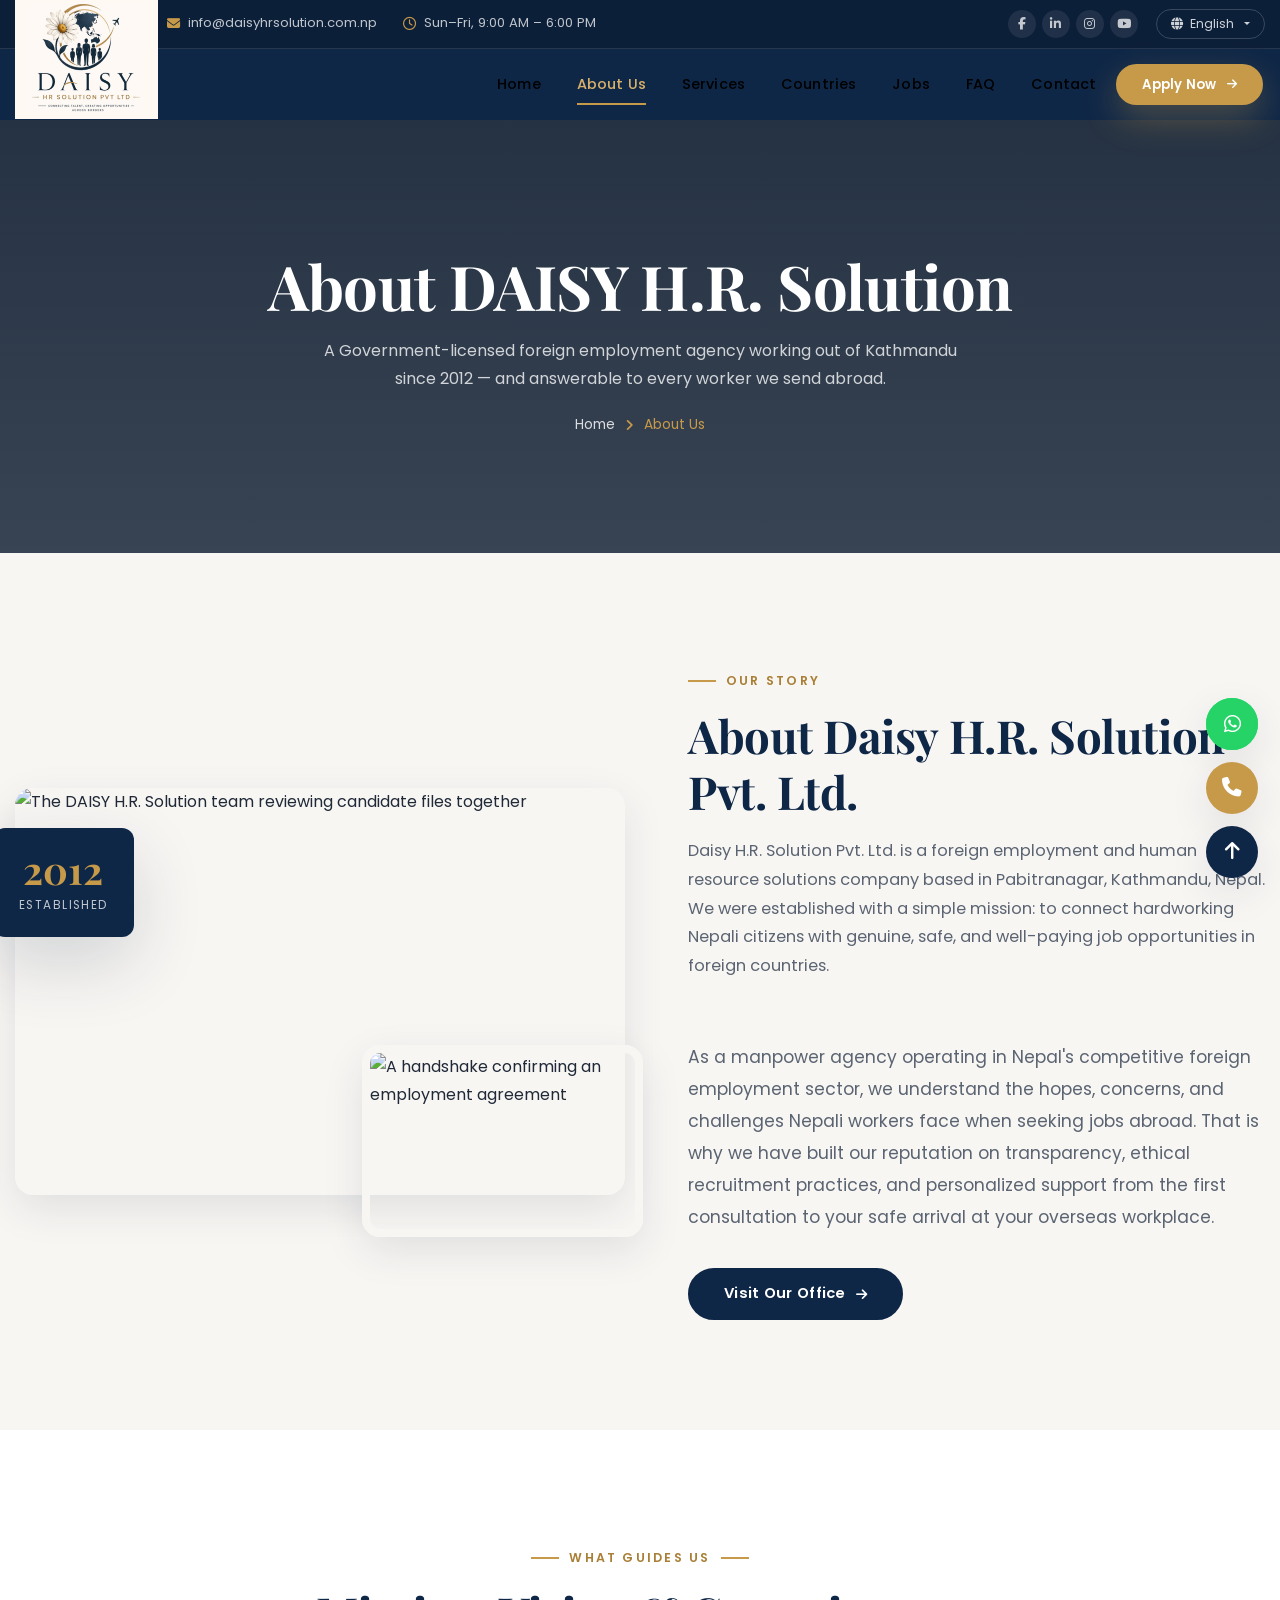
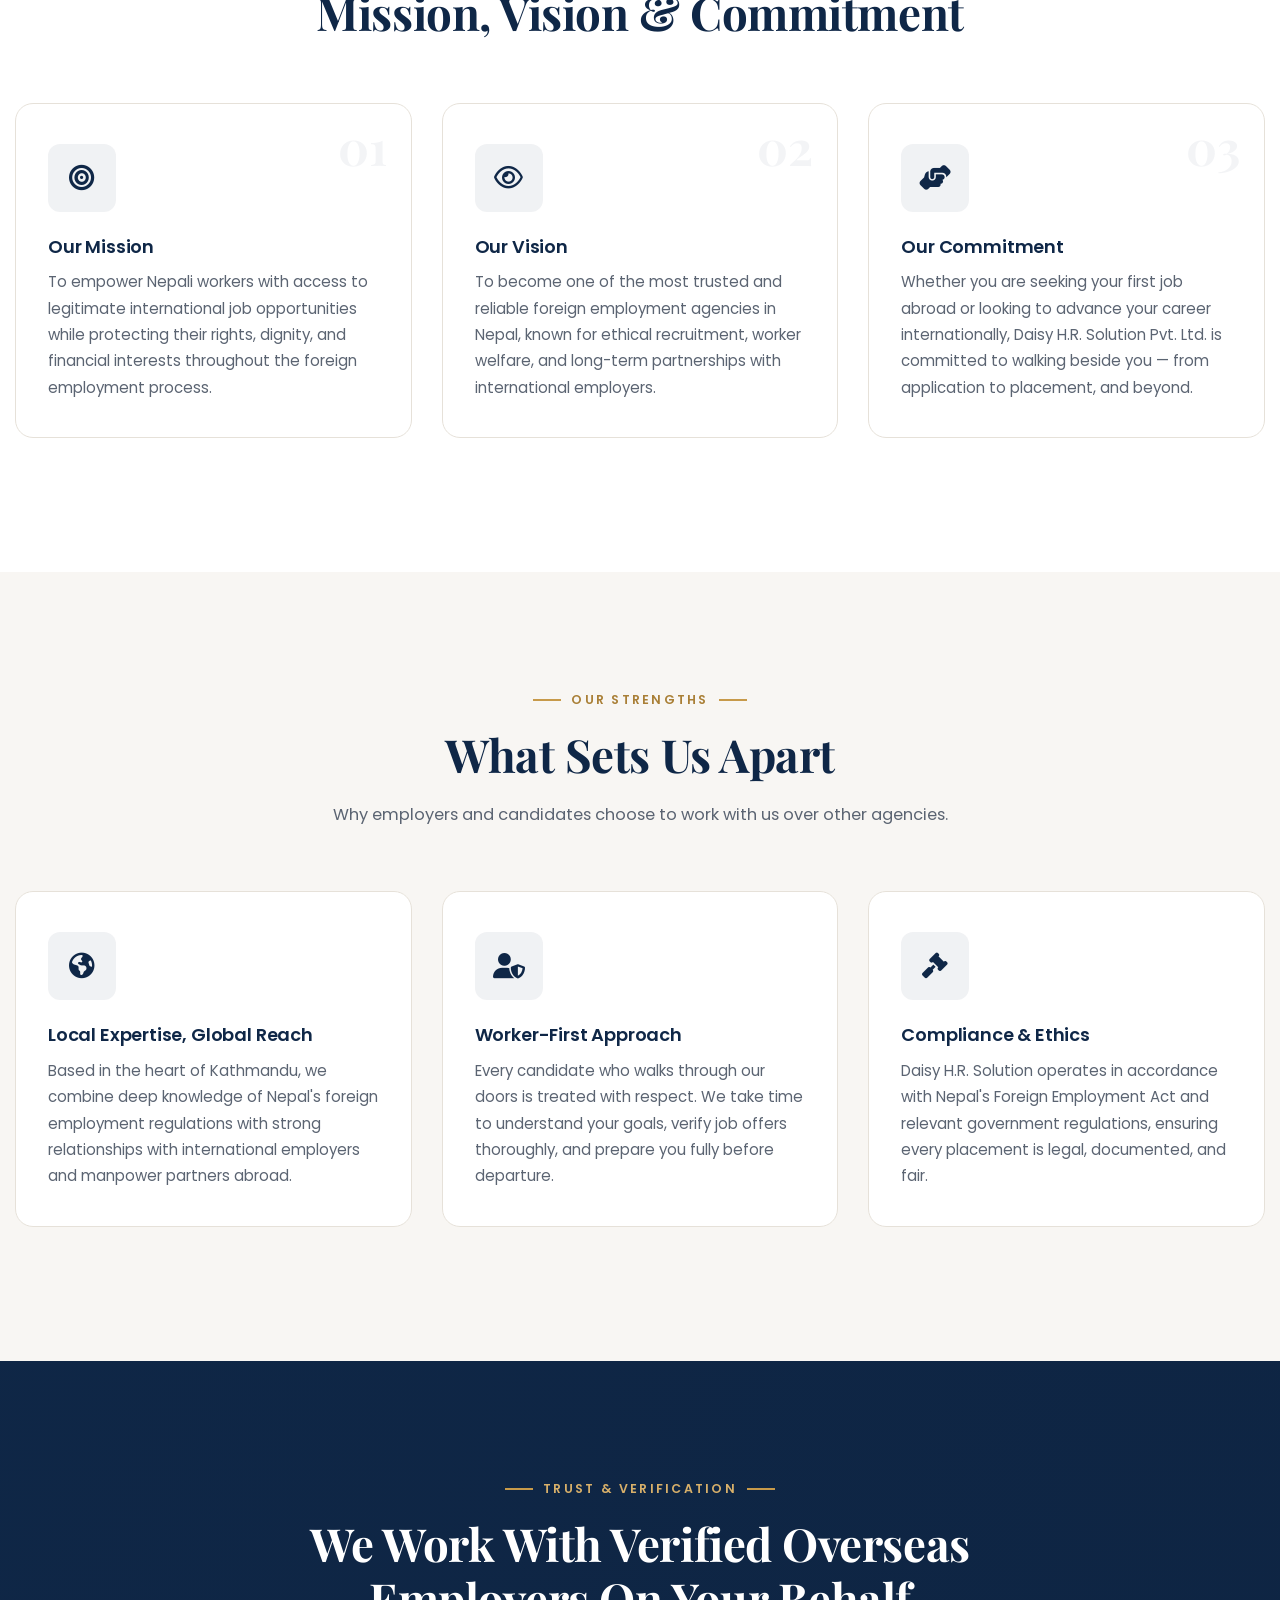
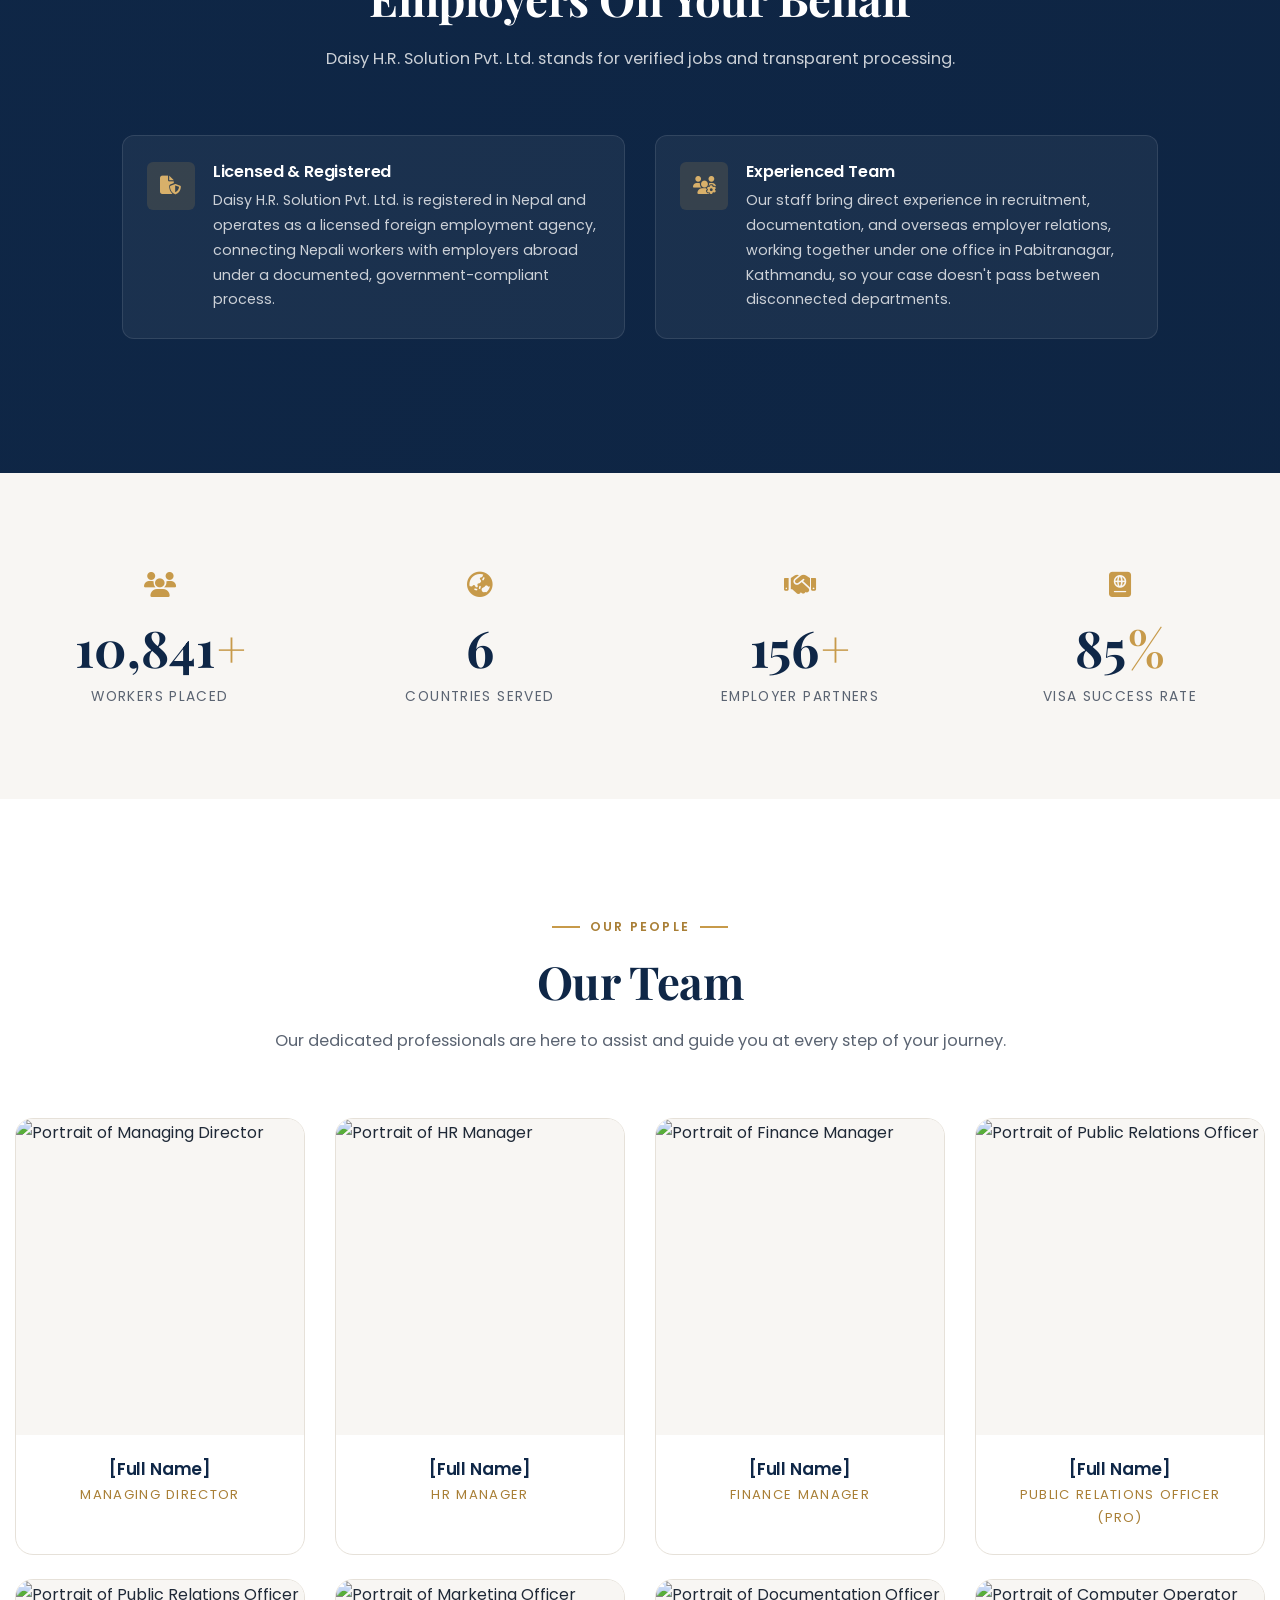
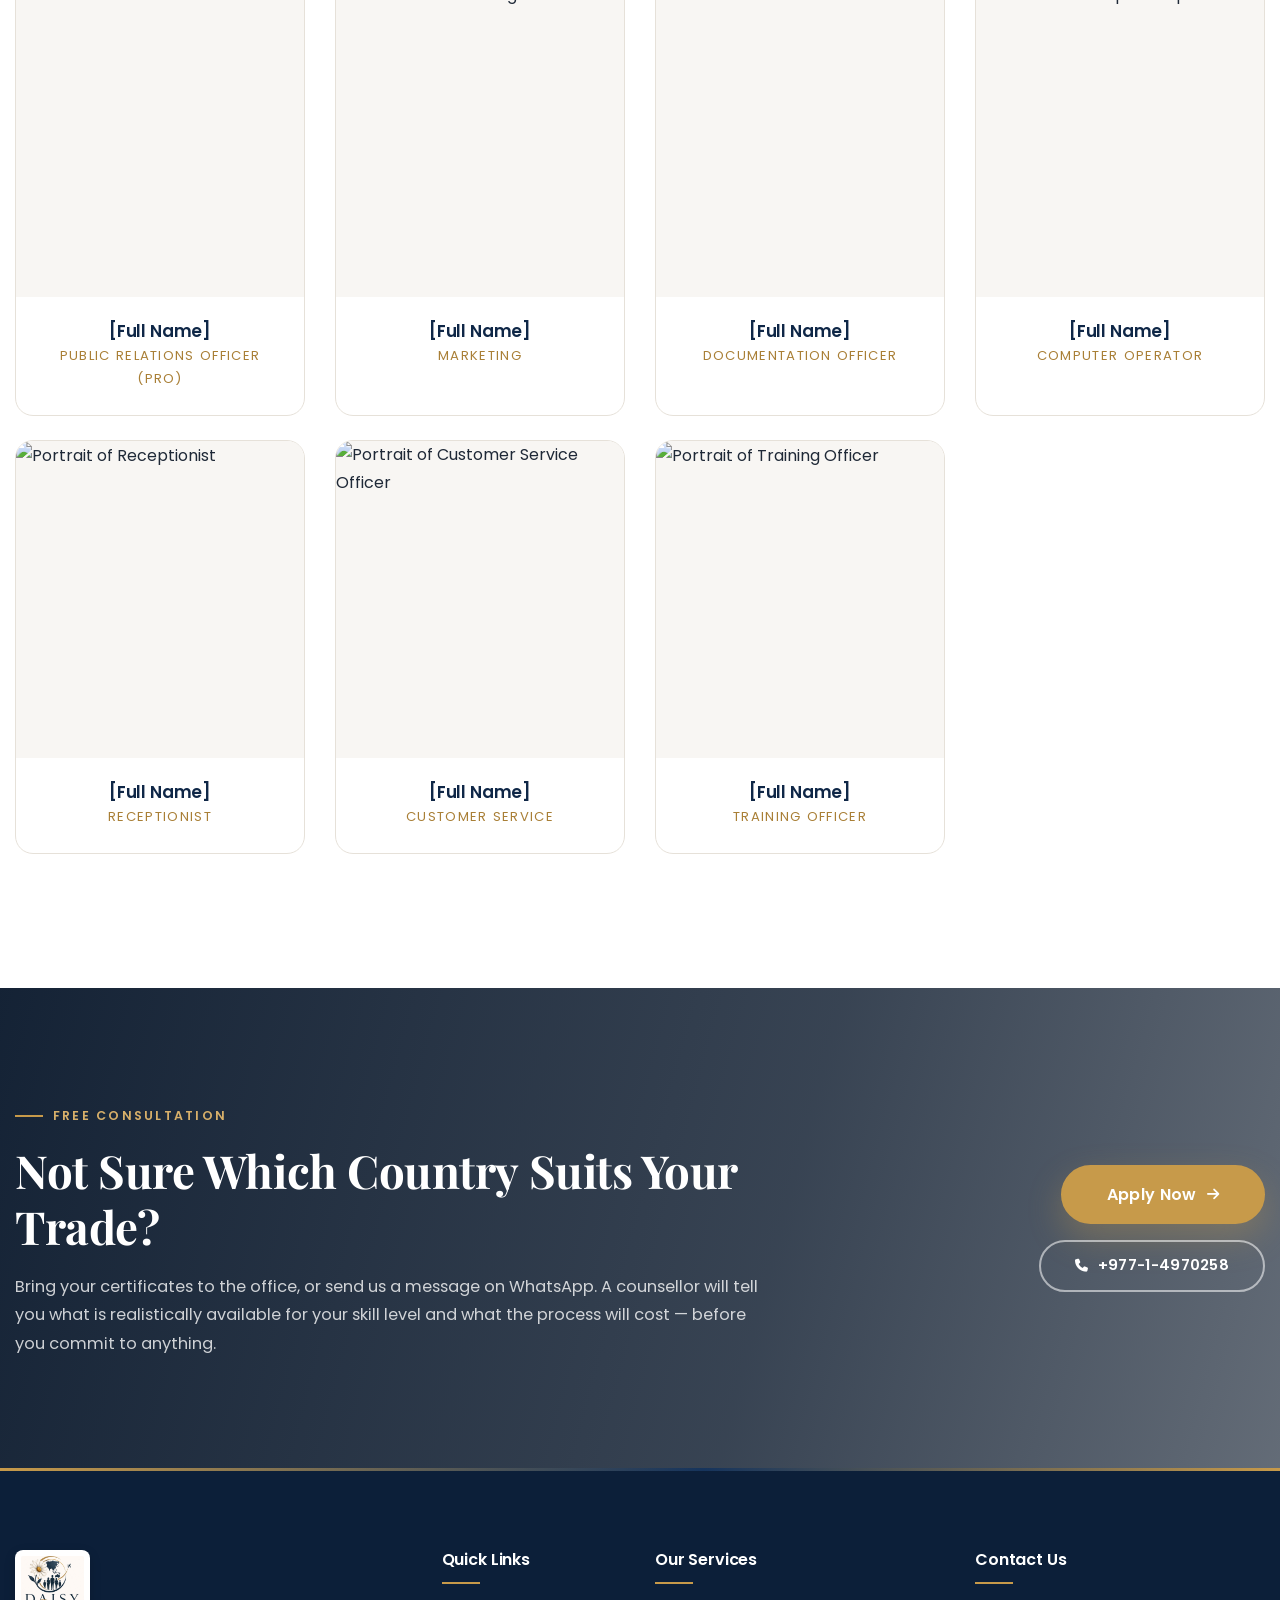
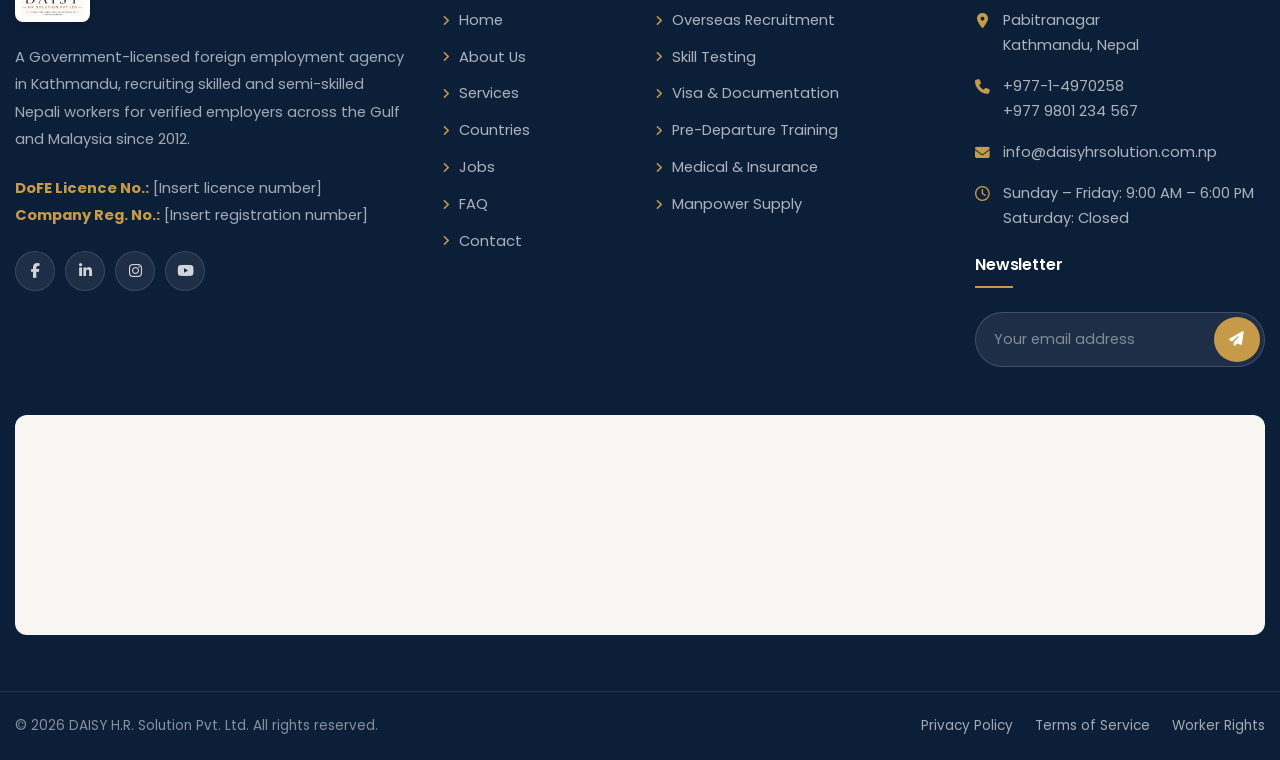
==== about.html @ 9e19aac8 "first commit" ====
<!DOCTYPE html>
<html lang="en">
<head>
    <!-- ==================================================================
         DAISY H.R. SOLUTION PVT. LTD. — About Us
         Laravel target: resources/views/about.blade.php
                         @extends('layouts.app') @section('content') …
         ================================================================== -->

    <meta charset="utf-8">
    <meta http-equiv="X-UA-Compatible" content="IE=edge">
    <meta name="viewport" content="width=device-width, initial-scale=1, shrink-to-fit=no">

    <title>About Us — DAISY H.R. Solution Pvt. Ltd. | Licensed Manpower Agency in Kathmandu</title>
    <meta name="description" content="Licensed since 2012, DAISY H.R. Solution Pvt. Ltd. has placed more than 12,500 Nepali workers with verified employers across the Gulf and Malaysia. Read about our mission, compliance record and team.">
    <meta name="author" content="DAISY H.R. Solution Pvt. Ltd.">
    <meta name="robots" content="index, follow">
    <link rel="canonical" href="https://www.daisyhrsolution.com.np/about.html">

    <!-- Open Graph -->
    <meta property="og:type" content="website">
    <meta property="og:site_name" content="DAISY H.R. Solution Pvt. Ltd.">
    <meta property="og:title" content="About Us — DAISY H.R. Solution Pvt. Ltd. | Licensed Manpower Agency in Kathmandu">
    <meta property="og:description" content="Licensed since 2012, DAISY H.R. Solution Pvt. Ltd. has placed more than 12,500 Nepali workers with verified employers across the Gulf and Malaysia. Read about our mission, compliance record and team.">
    <meta property="og:url" content="https://www.daisyhrsolution.com.np/about.html">
    <meta property="og:image" content="https://images.unsplash.com/photo-1587186846095-f8c531b4683c?auto=format&fit=crop&w=1600&q=80">
    <meta property="og:locale" content="en_US">

    <!-- Twitter -->
    <meta name="twitter:card" content="summary_large_image">
    <meta name="twitter:title" content="About Us — DAISY H.R. Solution Pvt. Ltd. | Licensed Manpower Agency in Kathmandu">
    <meta name="twitter:description" content="Licensed since 2012, DAISY H.R. Solution Pvt. Ltd. has placed more than 12,500 Nepali workers with verified employers across the Gulf and Malaysia. Read about our mission, compliance record and team.">
    <meta name="twitter:image" content="https://images.unsplash.com/photo-1587186846095-f8c531b4683c?auto=format&fit=crop&w=1600&q=80">

    <meta name="theme-color" content="#0F2747">
    <link rel="icon" type="image/svg+xml" href="assets/images/logo.jpeg">

    <!-- Fonts -->
    <link rel="preconnect" href="https://fonts.googleapis.com">
    <link rel="preconnect" href="https://fonts.gstatic.com" crossorigin>
    <link href="https://fonts.googleapis.com/css2?family=Playfair+Display:wght@500;600;700&family=Poppins:wght@300;400;500;600;700&display=swap" rel="stylesheet">

    <!-- Icons -->
    <link rel="stylesheet" href="https://cdnjs.cloudflare.com/ajax/libs/font-awesome/6.5.2/css/all.min.css" integrity="sha512-SnH5WK+bZxgPHs44uWIX+LLJAJ9/2PkPKZ5QiAj6Ta86w+fsb2TkcmfRyVX3pBnMFcV7oQPJkl9QevSCWr3W6A==" crossorigin="anonymous" referrerpolicy="no-referrer">

    <!-- Vendor styles -->
    <link rel="stylesheet" href="assets/css/bootstrap.min.css">
    <link rel="stylesheet" href="assets/css/slick.css">
    <link rel="stylesheet" href="assets/css/slick-theme.css">
    <link rel="stylesheet" href="assets/css/aos.css">

    <!-- Project styles (always last so it can override vendors) -->
    <link rel="stylesheet" href="assets/css/style.css">

    <!-- Breadcrumb structured data -->
    <script type="application/ld+json">
    {
      "@context": "https://schema.org",
      "@type": "BreadcrumbList",
      "itemListElement": [
        { "@type": "ListItem", "position": 1, "name": "Home", "item": "https://www.daisyhrsolution.com.np/" },
        { "@type": "ListItem", "position": 2, "name": "About Us", "item": "https://www.daisyhrsolution.com.np/about.html" }
      ]
    }
    </script>
</head>

<body>

<a class="skip-link" href="#main-content">Skip to main content</a>

<!-- ======================================================================
     PRELOADER
     ====================================================================== -->
<div class="preloader js-preloader" role="status" aria-label="Loading">
    <div class="preloader__spinner"></div>
</div>


<div class="site-top site-top--solid">

<!-- ======================================================================
     TOP BAR
     Laravel: @include('partials.topbar')
     ====================================================================== -->
<div class="topbar d-none d-md-block">
    <div class="container">
        <div class="row align-items-center">
            <div class="col-lg-8 col-md-7">
                <ul class="topbar__list">
                    <li class="topbar__item">
                        <i class="fa-solid fa-phone" aria-hidden="true"></i>
                        <a href="tel:+97714970258">+977-1-4970258</a>
                    </li>
                    <li class="topbar__item">
                        <i class="fa-solid fa-envelope" aria-hidden="true"></i>
                        <a href="mailto:info@daisyhrsolution.com.np">info@daisyhrsolution.com.np</a>
                    </li>
                    <li class="topbar__item d-none d-lg-inline-flex">
                        <i class="fa-regular fa-clock" aria-hidden="true"></i>
                        <span>Sun&ndash;Fri, 9:00 AM &ndash; 6:00 PM</span>
                    </li>
                </ul>
            </div>
            <div class="col-lg-4 col-md-5">
                <ul class="topbar__list topbar__list--right">
                    <li class="topbar__social">
                        <a href="https://www.facebook.com/daisyhrsolution" target="_blank" rel="noopener" aria-label="DAISY H.R. Solution on Facebook"><i class="fa-brands fa-facebook-f" aria-hidden="true"></i></a>
                        <a href="https://www.linkedin.com/company/daisyhrsolution" target="_blank" rel="noopener" aria-label="DAISY H.R. Solution on LinkedIn"><i class="fa-brands fa-linkedin-in" aria-hidden="true"></i></a>
                        <a href="https://www.instagram.com/daisyhrsolution" target="_blank" rel="noopener" aria-label="DAISY H.R. Solution on Instagram"><i class="fa-brands fa-instagram" aria-hidden="true"></i></a>
                        <a href="https://www.youtube.com/@daisyhrsolution" target="_blank" rel="noopener" aria-label="DAISY H.R. Solution on YouTube"><i class="fa-brands fa-youtube" aria-hidden="true"></i></a>
                    </li>
                    <li class="topbar__lang dropdown">
                        <button class="dropdown-toggle" type="button" id="languageMenu" data-toggle="dropdown" aria-haspopup="true" aria-expanded="false">
                            <i class="fa-solid fa-globe" aria-hidden="true"></i> English
                        </button>
                        <div class="dropdown-menu dropdown-menu-right" aria-labelledby="languageMenu">
                            <a class="dropdown-item is-active" href="#">English</a>
                            <a class="dropdown-item" href="#">&#2344;&#2375;&#2346;&#2366;&#2354;&#2368; (Nepali)</a>
                            <a class="dropdown-item" href="#">&#1575;&#1604;&#1593;&#1585;&#1576;&#1610;&#1577; (Arabic)</a>
                        </div>
                    </li>
                </ul>
            </div>
        </div>
    </div>
</div>

<!-- ======================================================================
     HEADER / NAVIGATION
     Laravel: @include('partials.header') → @include('partials.navbar')
     ====================================================================== -->
<header class="site-header site-header--solid js-header">
    <div class="container">
        <nav class="navbar navbar-expand-lg navbar-daisy js-navbar p-0" aria-label="Main navigation">

            <a class="navbar-brand" href="index.html">
                <img src="assets/images/logo.jpeg" alt="DAISY H.R. Solution Pvt. Ltd." class="brand-logo--light" width="71" height="68">
                <img src="assets/images/logo.jpeg" alt="DAISY H.R. Solution Pvt. Ltd." class="brand-logo--dark" width="71" height="68">
            </a>

            <button class="navbar-toggler" type="button" data-toggle="collapse" data-target="#mainNav"
                    aria-controls="mainNav" aria-expanded="false" aria-label="Toggle navigation">
                <i class="fa-solid fa-bars" aria-hidden="true"></i>
            </button>

            <div class="collapse navbar-collapse justify-content-end" id="mainNav">
                <ul class="navbar-nav align-items-lg-center">
                    <li class="nav-item"><a class="nav-link" href="index.html">Home</a></li>
                    <li class="nav-item active"><a class="nav-link" href="about.html">About Us</a></li>

                    <li class="nav-item dropdown">
                        <a class="nav-link dropdown-toggle" href="services.html" id="servicesDropdown" role="button"
                           data-toggle="dropdown" aria-haspopup="true" aria-expanded="false">Services</a>
                        <div class="dropdown-menu" aria-labelledby="servicesDropdown">
                            <a class="dropdown-item" href="services.html#recruitment">Overseas Recruitment</a>
                            <a class="dropdown-item" href="services.html#skill-testing">Skill Testing &amp; Trade Verification</a>
                            <a class="dropdown-item" href="services.html#documentation">Documentation &amp; Visa Processing</a>
                            <a class="dropdown-item" href="services.html#orientation">Pre-Departure Orientation</a>
                            <a class="dropdown-item" href="services.html#medical">Medical &amp; Insurance</a>
                            <a class="dropdown-item" href="services.html#employers">Manpower Supply for Employers</a>
                        </div>
                    </li>

                    <li class="nav-item dropdown">
                        <a class="nav-link dropdown-toggle" href="countries.html" id="countriesDropdown" role="button"
                           data-toggle="dropdown" aria-haspopup="true" aria-expanded="false">Countries</a>
                        <div class="dropdown-menu" aria-labelledby="countriesDropdown">
                            <a class="dropdown-item" href="countries.html#qatar">Qatar</a>
                            <a class="dropdown-item" href="countries.html#saudi-arabia">Saudi Arabia</a>
                            <a class="dropdown-item" href="countries.html#uae">United Arab Emirates</a>
                            <a class="dropdown-item" href="countries.html#kuwait">Kuwait</a>
                            <a class="dropdown-item" href="countries.html#malaysia">Malaysia</a>
                            <a class="dropdown-item" href="countries.html#oman">Oman</a>
                            <a class="dropdown-item" href="countries.html#bahrain">Bahrain</a>
                        </div>
                    </li>

                    <li class="nav-item"><a class="nav-link" href="jobs.html">Jobs</a></li>
                    <li class="nav-item"><a class="nav-link" href="faq.html">FAQ</a></li>
                    <li class="nav-item"><a class="nav-link" href="contact.html">Contact</a></li>

                    <li class="nav-item navbar-cta">
                        <a href="contact.html#apply" class="btn-daisy btn-gold btn-sm-daisy">
                            Apply Now <i class="fa-solid fa-arrow-right" aria-hidden="true"></i>
                        </a>
                    </li>
                </ul>
            </div>
        </nav>
    </div>
</header>
</div><!-- /.site-top -->

<main id="main-content">

<!-- ======================================================================
     PAGE HERO
     Laravel: @include('partials.page-hero', ['title' => …, 'image' => …])
     ====================================================================== -->
<section class="page-hero bg-cover" style="background-image:url('https://images.unsplash.com/photo-1587186846095-f8c531b4683c?auto=format&fit=crop&w=1600&q=80');" aria-label="Page heading">
    <div class="container page-hero__inner">
        <h1 class="page-hero__title" data-aos="fade-up">About DAISY H.R. Solution</h1>
        <p class="page-hero__text" data-aos="fade-up" data-aos-delay="100">A Government-licensed foreign employment agency working out of Kathmandu since 2012 — and answerable to every worker we send abroad.</p>
        <nav aria-label="Breadcrumb">
            <ol class="breadcrumb-daisy" data-aos="fade-up" data-aos-delay="200">
                <li><a href="index.html">Home</a></li>
                <li class="is-current" aria-current="page">About Us</li>
            </ol>
        </nav>
    </div>
</section>


<!-- ======================================================================
     OUR STORY
     ====================================================================== -->
<section class="section bg-cream">
    <div class="container">
        <div class="row align-items-center">
            <div class="col-lg-6 mb-5 mb-lg-0" data-aos="fade-right">
                <div class="about-media">
                    <div class="about-media__main">
                        <img src="https://images.unsplash.com/photo-1522071820081-009f0129c71c?auto=format&fit=crop&w=900&q=80"
                             alt="The DAISY H.R. Solution team reviewing candidate files together" loading="lazy" width="900" height="600">
                    </div>
                    <div class="about-media__sub">
                        <img src="https://images.unsplash.com/photo-1521791136064-7986c2920216?auto=format&fit=crop&w=600&q=80"
                             alt="A handshake confirming an employment agreement" loading="lazy" width="600" height="400">
                    </div>
                    <div class="about-badge">
                        <span class="about-badge__num">2012</span>
                        <span class="about-badge__label">Established</span>
                    </div>
                </div>
            </div>

            <div class="col-lg-6 pl-lg-5" data-aos="fade-left">
                <div class="section-head">
                    <span class="section-eyebrow">Our Story</span>
                    <h2 class="section-title">About Daisy H.R. Solution Pvt. Ltd.</h2>
                    <p class="section-text">
                        Daisy H.R. Solution Pvt. Ltd. is a foreign employment and human resource solutions company based in Pabitranagar, Kathmandu, Nepal. We were established with a simple mission: to connect hardworking Nepali citizens with genuine, safe, and well-paying job opportunities in foreign countries.
                    </p>
                </div>
                <p class="lead-text">
                    As a manpower agency operating in Nepal's competitive foreign employment sector, we understand the hopes, concerns, and challenges Nepali workers face when seeking jobs abroad. That is why we have built our reputation on transparency, ethical recruitment practices, and personalized support from the first consultation to your safe arrival at your overseas workplace.
                </p>
                <a href="contact.html" class="btn-daisy btn-navy mt-3">
                    Visit Our Office <i class="fa-solid fa-arrow-right" aria-hidden="true"></i>
                </a>
            </div>
        </div>
    </div>
</section>


<!-- ======================================================================
     MISSION / VISION / COMMITMENT
     ====================================================================== -->
<section class="section bg-white">
    <div class="container">
        <div class="section-head is-centered" data-aos="fade-up">
            <span class="section-eyebrow">What Guides Us</span>
            <h2 class="section-title">Mission, Vision &amp; Commitment</h2>
        </div>
        <div class="row">
            <div class="col-lg-4 col-md-6 mb-4" data-aos="fade-up" data-aos-delay="0">
                <article class="feature-card h-100">
                    <span class="feature-card__num">01</span>
                    <div class="feature-card__icon"><i class="fa-solid fa-bullseye" aria-hidden="true"></i></div>
                    <h3 class="feature-card__title">Our Mission</h3>
                    <p class="feature-card__text">
                        To empower Nepali workers with access to legitimate international job opportunities while protecting their rights, dignity, and financial interests throughout the foreign employment process.
                    </p>
                </article>
            </div>
            <div class="col-lg-4 col-md-6 mb-4" data-aos="fade-up" data-aos-delay="100">
                <article class="feature-card h-100">
                    <span class="feature-card__num">02</span>
                    <div class="feature-card__icon"><i class="fa-regular fa-eye" aria-hidden="true"></i></div>
                    <h3 class="feature-card__title">Our Vision</h3>
                    <p class="feature-card__text">
                        To become one of the most trusted and reliable foreign employment agencies in Nepal, known for ethical recruitment, worker welfare, and long-term partnerships with international employers.
                    </p>
                </article>
            </div>
            <div class="col-lg-4 col-md-6 mb-4" data-aos="fade-up" data-aos-delay="200">
                <article class="feature-card h-100">
                    <span class="feature-card__num">03</span>
                    <div class="feature-card__icon"><i class="fa-solid fa-handshake-angle" aria-hidden="true"></i></div>
                    <h3 class="feature-card__title">Our Commitment</h3>
                    <p class="feature-card__text">
                        Whether you are seeking your first job abroad or looking to advance your career internationally, Daisy H.R. Solution Pvt. Ltd. is committed to walking beside you — from application to placement, and beyond.
                    </p>
                </article>
            </div>
        </div>
    </div>
</section>

<!-- ======================================================================
     WHAT SETS US APART
     ====================================================================== -->
<section class="section bg-cream" id="sets-apart">
    <div class="container">
        <div class="section-head is-centered" data-aos="fade-up">
            <span class="section-eyebrow">Our Strengths</span>
            <h2 class="section-title">What Sets Us Apart</h2>
            <p class="section-text">Why employers and candidates choose to work with us over other agencies.</p>
        </div>
        <div class="row">
            <div class="col-lg-4 col-md-6 mb-4" data-aos="fade-up" data-aos-delay="0">
                <article class="feature-card h-100">
                    <div class="feature-card__icon"><i class="fa-solid fa-earth-americas" aria-hidden="true"></i></div>
                    <h3 class="feature-card__title">Local Expertise, Global Reach</h3>
                    <p class="feature-card__text">
                        Based in the heart of Kathmandu, we combine deep knowledge of Nepal's foreign employment regulations with strong relationships with international employers and manpower partners abroad.
                    </p>
                </article>
            </div>
            <div class="col-lg-4 col-md-6 mb-4" data-aos="fade-up" data-aos-delay="100">
                <article class="feature-card h-100">
                    <div class="feature-card__icon"><i class="fa-solid fa-user-shield" aria-hidden="true"></i></div>
                    <h3 class="feature-card__title">Worker-First Approach</h3>
                    <p class="feature-card__text">
                        Every candidate who walks through our doors is treated with respect. We take time to understand your goals, verify job offers thoroughly, and prepare you fully before departure.
                    </p>
                </article>
            </div>
            <div class="col-lg-4 col-md-6 mb-4" data-aos="fade-up" data-aos-delay="200">
                <article class="feature-card h-100">
                    <div class="feature-card__icon"><i class="fa-solid fa-gavel" aria-hidden="true"></i></div>
                    <h3 class="feature-card__title">Compliance &amp; Ethics</h3>
                    <p class="feature-card__text">
                        Daisy H.R. Solution operates in accordance with Nepal's Foreign Employment Act and relevant government regulations, ensuring every placement is legal, documented, and fair.
                    </p>
                </article>
            </div>
        </div>
    </div>
</section>


<!-- ======================================================================
     TRUST BLOCKS / COMPLIANCE
     ====================================================================== -->
<section class="section bg-navy-deep overlay-navy bg-cover bg-parallax" id="compliance"
         style="background-image:url('https://images.unsplash.com/photo-1454165804606-c3d57bc86b40?auto=format&fit=crop&w=1600&q=80');">
    <div class="container">
        <div class="section-head section-head--light is-centered" data-aos="fade-up">
            <span class="section-eyebrow">Trust &amp; Verification</span>
            <h2 class="section-title">We Work With Verified Overseas Employers On Your Behalf</h2>
            <p class="section-text">
                Daisy H.R. Solution Pvt. Ltd. stands for verified jobs and transparent processing.
            </p>
        </div>
        <div class="row justify-content-center">
            <div class="col-lg-5 col-md-6 mb-4" data-aos="fade-up" data-aos-delay="0">
                <div class="trust-item h-100">
                    <div class="trust-item__icon"><i class="fa-solid fa-file-shield" aria-hidden="true"></i></div>
                    <div>
                        <h3 class="trust-item__title">Licensed &amp; Registered</h3>
                        <p class="trust-item__text">Daisy H.R. Solution Pvt. Ltd. is registered in Nepal and operates as a licensed foreign employment agency, connecting Nepali workers with employers abroad under a documented, government-compliant process.</p>
                    </div>
                </div>
            </div>
            <div class="col-lg-5 col-md-6 mb-4" data-aos="fade-up" data-aos-delay="100">
                <div class="trust-item h-100">
                    <div class="trust-item__icon"><i class="fa-solid fa-users-gear" aria-hidden="true"></i></div>
                    <div>
                        <h3 class="trust-item__title">Experienced Team</h3>
                        <p class="trust-item__text">Our staff bring direct experience in recruitment, documentation, and overseas employer relations, working together under one office in Pabitranagar, Kathmandu, so your case doesn't pass between disconnected departments.</p>
                    </div>
                </div>
            </div>
        </div>
    </div>
</section>


<!-- ======================================================================
     COUNTERS
     ====================================================================== -->
<section class="section-sm bg-cream">
    <div class="container">
        <div class="row">
            <div class="col-lg-3 col-6" data-aos="fade-up" data-aos-delay="0">
                <div class="counter-box counter-box--dark">
                    <div class="counter-box__icon"><i class="fa-solid fa-users" aria-hidden="true"></i></div>
                    <div class="counter-box__num"><span class="js-counter" data-target="12500">0</span><span class="suffix">+</span></div>
                    <p class="counter-box__label">Workers Placed</p>
                </div>
            </div>
            <div class="col-lg-3 col-6" data-aos="fade-up" data-aos-delay="100">
                <div class="counter-box counter-box--dark">
                    <div class="counter-box__icon"><i class="fa-solid fa-earth-asia" aria-hidden="true"></i></div>
                    <div class="counter-box__num"><span class="js-counter" data-target="7">0</span></div>
                    <p class="counter-box__label">Countries Served</p>
                </div>
            </div>
            <div class="col-lg-3 col-6" data-aos="fade-up" data-aos-delay="200">
                <div class="counter-box counter-box--dark">
                    <div class="counter-box__icon"><i class="fa-solid fa-handshake" aria-hidden="true"></i></div>
                    <div class="counter-box__num"><span class="js-counter" data-target="180">0</span><span class="suffix">+</span></div>
                    <p class="counter-box__label">Employer Partners</p>
                </div>
            </div>
            <div class="col-lg-3 col-6" data-aos="fade-up" data-aos-delay="300">
                <div class="counter-box counter-box--dark">
                    <div class="counter-box__icon"><i class="fa-solid fa-passport" aria-hidden="true"></i></div>
                    <div class="counter-box__num"><span class="js-counter" data-target="98">0</span><span class="suffix">%</span></div>
                    <p class="counter-box__label">Visa Success Rate</p>
                </div>
            </div>
        </div>
    </div>
</section>


<!-- ======================================================================
     TEAM
     ====================================================================== -->
<section class="section bg-white" id="team">
    <div class="container">
        <div class="section-head is-centered" data-aos="fade-up">
            <span class="section-eyebrow">Our People</span>
            <h2 class="section-title">Our Team</h2>
            <p class="section-text">
                Our dedicated professionals are here to assist and guide you at every step of your journey.
            </p>
        </div>
        <div class="row">
            <!-- component: team-card -->
            <div class="col-lg-3 col-md-6 mb-4" data-aos="fade-up" data-aos-delay="0">
                <article class="team-card">
                    <div class="team-card__media">
                        <img src="https://images.unsplash.com/photo-1560250097-0b93528c311a?auto=format&fit=crop&w=500&q=80" alt="Portrait of Managing Director" loading="lazy" width="500" height="560">
                    </div>
                    <div class="team-card__body">
                        <h3 class="team-card__name">[Full Name]</h3>
                        <p class="team-card__role">Managing Director</p>
                    </div>
                </article>
            </div>
            <div class="col-lg-3 col-md-6 mb-4" data-aos="fade-up" data-aos-delay="50">
                <article class="team-card">
                    <div class="team-card__media">
                        <img src="https://images.unsplash.com/photo-1573496359142-b8d87734a5a2?auto=format&fit=crop&w=500&q=80" alt="Portrait of HR Manager" loading="lazy" width="500" height="560">
                    </div>
                    <div class="team-card__body">
                        <h3 class="team-card__name">[Full Name]</h3>
                        <p class="team-card__role">HR Manager</p>
                    </div>
                </article>
            </div>
            <div class="col-lg-3 col-md-6 mb-4" data-aos="fade-up" data-aos-delay="100">
                <article class="team-card">
                    <div class="team-card__media">
                        <img src="https://images.unsplash.com/photo-1519085360753-af0119f7cbe7?auto=format&fit=crop&w=500&q=80" alt="Portrait of Finance Manager" loading="lazy" width="500" height="560">
                    </div>
                    <div class="team-card__body">
                        <h3 class="team-card__name">[Full Name]</h3>
                        <p class="team-card__role">Finance Manager</p>
                    </div>
                </article>
            </div>
            <div class="col-lg-3 col-md-6 mb-4" data-aos="fade-up" data-aos-delay="150">
                <article class="team-card">
                    <div class="team-card__media">
                        <img src="https://images.unsplash.com/photo-1580489944761-15a19d654956?auto=format&fit=crop&w=500&q=80" alt="Portrait of Public Relations Officer" loading="lazy" width="500" height="560">
                    </div>
                    <div class="team-card__body">
                        <h3 class="team-card__name">[Full Name]</h3>
                        <p class="team-card__role">Public Relations Officer (PRO)</p>
                    </div>
                </article>
            </div>
            <div class="col-lg-3 col-md-6 mb-4" data-aos="fade-up" data-aos-delay="200">
                <article class="team-card">
                    <div class="team-card__media">
                        <img src="https://images.unsplash.com/photo-1507003211169-0a1dd7228f2d?auto=format&fit=crop&w=500&q=80" alt="Portrait of Public Relations Officer" loading="lazy" width="500" height="560">
                    </div>
                    <div class="team-card__body">
                        <h3 class="team-card__name">[Full Name]</h3>
                        <p class="team-card__role">Public Relations Officer (PRO)</p>
                    </div>
                </article>
            </div>
            <div class="col-lg-3 col-md-6 mb-4" data-aos="fade-up" data-aos-delay="250">
                <article class="team-card">
                    <div class="team-card__media">
                        <img src="https://images.unsplash.com/photo-1500648767791-00dcc994a43e?auto=format&fit=crop&w=500&q=80" alt="Portrait of Marketing Officer" loading="lazy" width="500" height="560">
                    </div>
                    <div class="team-card__body">
                        <h3 class="team-card__name">[Full Name]</h3>
                        <p class="team-card__role">Marketing</p>
                    </div>
                </article>
            </div>
            <div class="col-lg-3 col-md-6 mb-4" data-aos="fade-up" data-aos-delay="300">
                <article class="team-card">
                    <div class="team-card__media">
                        <img src="https://images.unsplash.com/photo-1534528741775-53994a69daeb?auto=format&fit=crop&w=500&q=80" alt="Portrait of Documentation Officer" loading="lazy" width="500" height="560">
                    </div>
                    <div class="team-card__body">
                        <h3 class="team-card__name">[Full Name]</h3>
                        <p class="team-card__role">Documentation Officer</p>
                    </div>
                </article>
            </div>
            <div class="col-lg-3 col-md-6 mb-4" data-aos="fade-up" data-aos-delay="350">
                <article class="team-card">
                    <div class="team-card__media">
                        <img src="https://images.unsplash.com/photo-1539571696357-5a69c17a67c6?auto=format&fit=crop&w=500&q=80" alt="Portrait of Computer Operator" loading="lazy" width="500" height="560">
                    </div>
                    <div class="team-card__body">
                        <h3 class="team-card__name">[Full Name]</h3>
                        <p class="team-card__role">Computer Operator</p>
                    </div>
                </article>
            </div>
            <div class="col-lg-3 col-md-6 mb-4" data-aos="fade-up" data-aos-delay="400">
                <article class="team-card">
                    <div class="team-card__media">
                        <img src="https://images.unsplash.com/photo-1544005313-94ddf0286df2?auto=format&fit=crop&w=500&q=80" alt="Portrait of Receptionist" loading="lazy" width="500" height="560">
                    </div>
                    <div class="team-card__body">
                        <h3 class="team-card__name">[Full Name]</h3>
                        <p class="team-card__role">Receptionist</p>
                    </div>
                </article>
            </div>
            <div class="col-lg-3 col-md-6 mb-4" data-aos="fade-up" data-aos-delay="450">
                <article class="team-card">
                    <div class="team-card__media">
                        <img src="https://images.unsplash.com/photo-1551836022-d5d88e9218df?auto=format&fit=crop&w=500&q=80" alt="Portrait of Customer Service Officer" loading="lazy" width="500" height="560">
                    </div>
                    <div class="team-card__body">
                        <h3 class="team-card__name">[Full Name]</h3>
                        <p class="team-card__role">Customer Service</p>
                    </div>
                </article>
            </div>
            <div class="col-lg-3 col-md-6 mb-4" data-aos="fade-up" data-aos-delay="500">
                <article class="team-card">
                    <div class="team-card__media">
                        <img src="https://images.unsplash.com/photo-1494790108377-be9c29b29330?auto=format&fit=crop&w=500&q=80" alt="Portrait of Training Officer" loading="lazy" width="500" height="560">
                    </div>
                    <div class="team-card__body">
                        <h3 class="team-card__name">[Full Name]</h3>
                        <p class="team-card__role">Training Officer</p>
                    </div>
                </article>
            </div>
        </div>
    </div>
</section>


<!-- ======================================================================
     CLOSING CTA
     Laravel: @include('partials.cta-band')
     ====================================================================== -->
<section class="cta-band bg-parallax" id="consultation"
         style="background-image:url('https://images.unsplash.com/photo-1556388158-158ea5ccacbd?auto=format&fit=crop&w=1600&q=80');">
    <div class="container cta-band__inner">
        <div class="row align-items-center">
            <div class="col-lg-8 mb-4 mb-lg-0" data-aos="fade-right">
                <div class="section-head section-head--light mb-0">
                    <span class="section-eyebrow">Free Consultation</span>
                    <h2 class="section-title">Not Sure Which Country Suits Your Trade?</h2>
                    <p class="section-text">
                        Bring your certificates to the office, or send us a message on WhatsApp.
                        A counsellor will tell you what is realistically available for your skill
                        level and what the process will cost &mdash; before you commit to anything.
                    </p>
                </div>
            </div>
            <div class="col-lg-4 text-lg-right" data-aos="fade-left">
                <a href="contact.html#apply" class="btn-daisy btn-gold btn-lg-daisy mb-3">
                    Apply Now <i class="fa-solid fa-arrow-right" aria-hidden="true"></i>
                </a><br>
                <a href="tel:+97714970258" class="btn-daisy btn-outline-white">
                    <i class="fa-solid fa-phone" aria-hidden="true"></i> +977-1-4970258
                </a>
            </div>
        </div>
    </div>
</section>


</main>


<!-- ======================================================================
     FOOTER
     Laravel: @include('partials.footer')
     ====================================================================== -->
<footer class="site-footer">
    <div class="footer-main">
        <div class="container">
            <div class="row">

                <div class="col-lg-4 col-md-6 mb-5 mb-lg-0">
                    <div class="footer-brand">
                        <img src="assets/images/logo.jpeg" alt="DAISY H.R. Solution Pvt. Ltd." width="75" height="72" loading="lazy">
                    </div>
                    <p class="footer-about">
                        A Government-licensed foreign employment agency in Kathmandu, recruiting
                        skilled and semi-skilled Nepali workers for verified employers across the
                        Gulf and Malaysia since 2012.
                    </p>
                    <p class="footer-about mb-0">
                        <strong class="text-gold">DoFE Licence No.:</strong> [Insert licence number]<br>
                        <strong class="text-gold">Company Reg. No.:</strong> [Insert registration number]
                    </p>
                    <div class="footer-social">
                        <a href="https://www.facebook.com/daisyhrsolution" target="_blank" rel="noopener" aria-label="Facebook"><i class="fa-brands fa-facebook-f" aria-hidden="true"></i></a>
                        <a href="https://www.linkedin.com/company/daisyhrsolution" target="_blank" rel="noopener" aria-label="LinkedIn"><i class="fa-brands fa-linkedin-in" aria-hidden="true"></i></a>
                        <a href="https://www.instagram.com/daisyhrsolution" target="_blank" rel="noopener" aria-label="Instagram"><i class="fa-brands fa-instagram" aria-hidden="true"></i></a>
                        <a href="https://www.youtube.com/@daisyhrsolution" target="_blank" rel="noopener" aria-label="YouTube"><i class="fa-brands fa-youtube" aria-hidden="true"></i></a>
                    </div>
                </div>

                <div class="col-lg-2 col-md-6 col-6 mb-5 mb-lg-0">
                    <h2 class="footer-title h6">Quick Links</h2>
                    <ul class="footer-links">
                        <li><a href="index.html">Home</a></li>
                        <li><a href="about.html">About Us</a></li>
                        <li><a href="services.html">Services</a></li>
                        <li><a href="countries.html">Countries</a></li>
                        <li><a href="jobs.html">Jobs</a></li>
                        <li><a href="faq.html">FAQ</a></li>
                        <li><a href="contact.html">Contact</a></li>
                    </ul>
                </div>

                <div class="col-lg-3 col-md-6 col-6 mb-5 mb-lg-0">
                    <h2 class="footer-title h6">Our Services</h2>
                    <ul class="footer-links">
                        <li><a href="services.html#recruitment">Overseas Recruitment</a></li>
                        <li><a href="services.html#skill-testing">Skill Testing</a></li>
                        <li><a href="services.html#documentation">Visa &amp; Documentation</a></li>
                        <li><a href="services.html#orientation">Pre-Departure Training</a></li>
                        <li><a href="services.html#medical">Medical &amp; Insurance</a></li>
                        <li><a href="services.html#employers">Manpower Supply</a></li>
                    </ul>
                </div>

                <div class="col-lg-3 col-md-6">
                    <h2 class="footer-title h6">Contact Us</h2>
                    <ul class="footer-contact">
                        <li>
                            <i class="fa-solid fa-location-dot" aria-hidden="true"></i>
                            <span>Pabitranagar<br>Kathmandu, Nepal</span>
                        </li>
                        <li>
                            <i class="fa-solid fa-phone" aria-hidden="true"></i>
                            <span><a href="tel:+97714970258">+977-1-4970258</a><br><a href="tel:+9779801234567">+977 9801 234 567</a></span>
                        </li>
                        <li>
                            <i class="fa-solid fa-envelope" aria-hidden="true"></i>
                            <span><a href="mailto:info@daisyhrsolution.com.np">info@daisyhrsolution.com.np</a></span>
                        </li>
                        <li>
                            <i class="fa-regular fa-clock" aria-hidden="true"></i>
                            <span>Sunday &ndash; Friday: 9:00 AM &ndash; 6:00 PM<br>Saturday: Closed</span>
                        </li>
                    </ul>

                    <h2 class="footer-title h6 mt-4">Newsletter</h2>
                    <!-- Laravel: <form action="{{ route('newsletter.store') }}" method="POST"> @csrf -->
                    <form class="newsletter-form js-newsletter" novalidate>
                        <label class="sr-only-text" for="newsletterEmail">Your email address</label>
                        <input type="email" id="newsletterEmail" name="email" placeholder="Your email address" required>
                        <button type="submit" aria-label="Subscribe to the newsletter">
                            <i class="fa-solid fa-paper-plane" aria-hidden="true"></i>
                        </button>
                    </form>
                </div>

            </div>

            <div class="row mt-5">
                <div class="col-12">
                    <div class="map-frame map-frame--footer">
                        <iframe
                            src="https://maps.google.com/maps?q=Pabitranagar%2C%20Kathmandu%2C%20Nepal&t=&z=15&ie=UTF8&iwloc=&output=embed"
                            title="Map showing the DAISY H.R. Solution office in Pabitranagar, Kathmandu"
                            loading="lazy" referrerpolicy="no-referrer-when-downgrade" allowfullscreen></iframe>
                    </div>
                </div>
            </div>
        </div>
    </div>

    <div class="footer-bottom">
        <div class="container">
            <div class="row align-items-center">
                <div class="col-md-6">
                    <p class="mb-0">&copy; <span class="js-year">2026</span> DAISY H.R. Solution Pvt. Ltd. All rights reserved.</p>
                </div>
                <div class="col-md-6">
                    <ul class="footer-legal">
                        <li><a href="#">Privacy Policy</a></li>
                        <li><a href="#">Terms of Service</a></li>
                        <li><a href="faq.html">Worker Rights</a></li>
                    </ul>
                </div>
            </div>
        </div>
    </div>
</footer>

<!-- ======================================================================
     FLOATING ACTIONS
     Laravel: @include('partials.floating-actions')
     ====================================================================== -->
<div class="float-stack">
    <a href="https://wa.me/9779801234567?text=Namaste%2C%20I%20would%20like%20to%20ask%20about%20overseas%20jobs."
       class="float-btn float-btn--whatsapp" target="_blank" rel="noopener" aria-label="Chat with us on WhatsApp">
        <i class="fa-brands fa-whatsapp" aria-hidden="true"></i>
    </a>
    <a href="tel:+97714970258" class="float-btn float-btn--call" aria-label="Call our office">
        <i class="fa-solid fa-phone" aria-hidden="true"></i>
    </a>
    <button type="button" class="float-btn float-btn--top js-back-to-top" aria-label="Back to top">
        <i class="fa-solid fa-arrow-up" aria-hidden="true"></i>
    </button>
</div>


<!-- ======================================================================
     SCRIPTS
     ====================================================================== -->
<script src="assets/js/jquery.min.js"></script>
<script src="assets/js/bootstrap.bundle.min.js"></script>
<script src="assets/js/slick.min.js"></script>
<script src="assets/js/aos.js"></script>
<script src="assets/js/main.js"></script>

</body>
</html>
---- assets/css/style.css ----
@charset "UTF-8";

/* ==========================================================================
   DAISY H.R. SOLUTION PVT. LTD. — Main Stylesheet
   Author : Web Team
   Version: 1.0.0
   --------------------------------------------------------------------------
   TABLE OF CONTENTS
   --------------------------------------------------------------------------
   01. Design tokens (CSS custom properties)
   02. Base & resets
   03. Typography
   04. Utility classes
   05. Buttons
   06. Section headings
   07. Preloader
   08. Top bar
   09. Navigation
   10. Hero slider
   11. Page hero (inner pages)
   12. Feature cards (Why choose us)
   13. About preview
   14. Service cards
   15. Country cards
   16. Process timeline
   17. Job cards
   18. Trust & compliance
   19. Counters
   20. Testimonials
   21. Partner logos
   22. FAQ accordion
   23. CTA / consultation form
   24. Contact page blocks
   25. Footer
   26. Floating actions (WhatsApp, call, back-to-top)
   27. Slick slider overrides
   28. AOS / motion preferences
   29. Responsive breakpoints
   30. Print
   ========================================================================== */


/* ==========================================================================
   01. DESIGN TOKENS
   Every colour, radius, shadow and spacing step used across the site is
   declared once here. Changing a brand colour is a one-line edit.
   ========================================================================== */

:root {
    /* --- Brand palette --- */
    --navy: #0F2747;
    --navy-700: #16345c;
    --navy-800: #0c1f39;
    --navy-900: #08172b;
    --gold: #C79A4A;
    --gold-400: #d8b06a;
    --gold-600: #a97f36;
    --cream: #F8F6F3;
    --white: #ffffff;

    /* --- Text --- */
    --text: #1F2937;
    --text-muted: #5b6472;
    --text-light: rgba(255, 255, 255, .78);

    /* --- Surfaces & lines --- */
    --surface: #ffffff;
    --surface-alt: #F8F6F3;
    --border: #e6e1d9;
    --border-dark: rgba(255, 255, 255, .14);

    /* --- Semantic --- */
    --success: #2f9e6b;
    --danger: #d94a4a;

    /* --- Typography --- */
    --font-body: 'Poppins', -apple-system, BlinkMacSystemFont, 'Segoe UI', sans-serif;
    --font-display: 'Playfair Display', Georgia, 'Times New Roman', serif;

    /* --- Radii --- */
    --radius-sm: 6px;
    --radius: 12px;
    --radius-lg: 18px;
    --radius-xl: 26px;
    --radius-pill: 999px;

    /* --- Elevation --- */
    --shadow-xs: 0 2px 8px rgba(15, 39, 71, .06);
    --shadow-sm: 0 6px 18px rgba(15, 39, 71, .08);
    --shadow: 0 14px 40px rgba(15, 39, 71, .10);
    --shadow-lg: 0 26px 70px rgba(15, 39, 71, .16);
    --shadow-gold: 0 14px 34px rgba(199, 154, 74, .32);

    /* --- Section rhythm --- */
    --section-y: 110px;
    --section-y-sm: 72px;

    /* --- Motion --- */
    --ease: cubic-bezier(.25, .8, .35, 1);
    --transition: all .38s cubic-bezier(.25, .8, .35, 1);

    /* --- Layers --- */
    --z-nav: 1030;
    --z-float: 1040;
    --z-loader: 1090;
}


/* ==========================================================================
   02. BASE & RESETS
   ========================================================================== */

*,
*::before,
*::after {
    box-sizing: border-box;
}

html {
    scroll-behavior: smooth;
    /* Offset for the sticky navbar when jumping to in-page anchors */
    scroll-padding-top: 96px;
}

body {
    font-family: var(--font-body);
    font-size: 16px;
    font-weight: 400;
    line-height: 1.75;
    color: var(--text);
    background-color: var(--cream);
    -webkit-font-smoothing: antialiased;
    -moz-osx-font-smoothing: grayscale;
    overflow-x: hidden;
}

img {
    max-width: 100%;
    height: auto;
}

a {
    color: var(--navy);
    text-decoration: none;
    transition: color .3s var(--ease);
}

a:hover,
a:focus {
    color: var(--gold);
    text-decoration: none;
}

/* Visible focus ring for keyboard users only — pointer users keep a clean UI */
:focus-visible {
    outline: 3px solid var(--gold);
    outline-offset: 3px;
}

ul.list-unstyled-tight {
    margin: 0;
    padding: 0;
    list-style: none;
}

/* Screen-reader-only helper (used for form labels and icon-only buttons) */
.sr-only-text {
    position: absolute;
    width: 1px;
    height: 1px;
    padding: 0;
    margin: -1px;
    overflow: hidden;
    clip: rect(0, 0, 0, 0);
    white-space: nowrap;
    border: 0;
}

/* Skip link for keyboard and screen-reader navigation */
.skip-link {
    position: absolute;
    top: -60px;
    left: 16px;
    z-index: 2000;
    padding: 10px 20px;
    background: var(--gold);
    color: var(--navy);
    font-weight: 600;
    border-radius: 0 0 var(--radius-sm) var(--radius-sm);
    transition: top .3s var(--ease);
}

.skip-link:focus {
    top: 0;
    color: var(--navy);
}

::selection {
    background: var(--gold);
    color: var(--white);
}


/* ==========================================================================
   03. TYPOGRAPHY
   Fluid type: sizes interpolate between mobile and desktop with clamp(),
   so no font-size media queries are needed further down the sheet.
   ========================================================================== */

h1,
h2,
h3,
h4,
h5,
h6,
.h1,
.h2,
.h3,
.h4,
.h5,
.h6 {
    font-family: var(--font-display);
    color: var(--navy);
    font-weight: 700;
    line-height: 1.22;
    margin-top: 0;
    margin-bottom: .6em;
    letter-spacing: -.01em;
}

h1,
.h1 {
    font-size: clamp(2.1rem, 1.35rem + 3.2vw, 3.85rem);
}

h2,
.h2 {
    font-size: clamp(1.75rem, 1.2rem + 2.2vw, 2.85rem);
}

h3,
.h3 {
    font-size: clamp(1.35rem, 1.1rem + 1.1vw, 1.85rem);
}

h4,
.h4 {
    font-size: clamp(1.15rem, 1.03rem + .5vw, 1.35rem);
}

h5,
.h5 {
    font-size: 1.08rem;
}

h6,
.h6 {
    font-size: .98rem;
}

p {
    margin-top: 0;
    margin-bottom: 1.15rem;
}

.lead-text {
    font-size: 1.08rem;
    line-height: 1.85;
    color: var(--text-muted);
}

/* Sans-serif headline variant, for card titles and UI chrome */
.font-sans {
    font-family: var(--font-body);
    letter-spacing: 0;
}

.text-gold {
    color: var(--gold) !important;
}

.text-navy {
    color: var(--navy) !important;
}

.text-muted-soft {
    color: var(--text-muted) !important;
}


/* ==========================================================================
   04. UTILITY CLASSES
   Small, composable helpers so page markup stays free of inline styles.
   ========================================================================== */

/* --- Vertical rhythm --- */
.section {
    padding: var(--section-y) 0;
}

.section-sm {
    padding: var(--section-y-sm) 0;
}

.section-t-0 {
    padding-top: 0;
}

.section-b-0 {
    padding-bottom: 0;
}

/* --- Backgrounds --- */
.bg-cream {
    background-color: var(--cream);
}

.bg-white {
    background-color: var(--white);
}

.bg-navy {
    background-color: var(--navy);
}

.bg-navy-deep {
    background-color: var(--navy-800);
}

/* Subtle diagonal gold wash used behind alternating sections */
.bg-soft-gold {
    background: linear-gradient(135deg, #fbf8f3 0%, #f4efe6 100%);
}

/* --- Media / overlay --- */
.bg-cover {
    background-size: cover;
    background-position: center;
    background-repeat: no-repeat;
}

/* Parallax: fixed attachment is disabled on touch devices further below */
.bg-parallax {
    background-attachment: fixed;
}

.overlay-dark,
.overlay-navy {
    position: relative;
    z-index: 0;
}

.overlay-dark::before,
.overlay-navy::before {
    content: "";
    position: absolute;
    inset: 0;
    z-index: -1;
}

.overlay-dark::before {
    background: linear-gradient(180deg, rgba(8, 23, 43, .78) 0%, rgba(8, 23, 43, .88) 100%);
}

.overlay-navy::before {
    background: linear-gradient(115deg, rgba(15, 39, 71, .94) 0%, rgba(15, 39, 71, .72) 100%);
}

/* --- Glassmorphism surface --- */
.glass-card {
    background: rgba(255, 255, 255, .10);
    border: 1px solid rgba(255, 255, 255, .20);
    -webkit-backdrop-filter: blur(14px);
    backdrop-filter: blur(14px);
    border-radius: var(--radius-lg);
}

/* --- Decorative rule under headings --- */
.rule-gold {
    display: inline-block;
    width: 62px;
    height: 3px;
    background: var(--gold);
    border-radius: 3px;
}

/* --- Rounded media frame --- */
.media-frame {
    border-radius: var(--radius-lg);
    overflow: hidden;
    box-shadow: var(--shadow);
}

.media-frame img {
    width: 100%;
    display: block;
    transition: transform .8s var(--ease);
}

.media-frame:hover img {
    transform: scale(1.05);
}

/* --- Small pill label --- */
.pill {
    display: inline-block;
    padding: 5px 14px;
    font-size: .74rem;
    font-weight: 600;
    letter-spacing: .06em;
    text-transform: uppercase;
    border-radius: var(--radius-pill);
    background: rgba(199, 154, 74, .14);
    color: var(--gold-600);
}

.pill-light {
    background: rgba(255, 255, 255, .14);
    color: var(--white);
}

/* --- Checkmark list --- */
.check-list {
    margin: 0;
    padding: 0;
    list-style: none;
}

.check-list li {
    position: relative;
    padding-left: 34px;
    margin-bottom: 12px;
    color: var(--text-muted);
}

.check-list li::before {
    content: "\f00c";
    font-family: "Font Awesome 6 Free";
    font-weight: 900;
    position: absolute;
    left: 0;
    top: 3px;
    width: 22px;
    height: 22px;
    line-height: 22px;
    text-align: center;
    font-size: .66rem;
    color: var(--white);
    background: var(--gold);
    border-radius: 50%;
}

.check-list--light li {
    color: var(--text-light);
}

/* --- Shadow helpers --- */
.shadow-soft {
    box-shadow: var(--shadow-sm);
}

.shadow-deep {
    box-shadow: var(--shadow);
}

/* --- Divider --- */
.divider-line {
    height: 1px;
    background: var(--border);
    border: 0;
    margin: 0;
}


/* ==========================================================================
   05. BUTTONS
   One base class (.btn-daisy) plus colour modifiers, so every CTA on the
   site shares identical padding, radius and motion.
   ========================================================================== */

.btn-daisy {
    display: inline-flex;
    align-items: center;
    justify-content: center;
    gap: 10px;
    padding: 15px 34px;
    font-family: var(--font-body);
    font-size: .92rem;
    font-weight: 600;
    letter-spacing: .02em;
    line-height: 1.2;
    border: 2px solid transparent;
    border-radius: var(--radius-pill);
    cursor: pointer;
    text-align: center;
    transition: var(--transition);
    position: relative;
    overflow: hidden;
}

.btn-daisy i {
    font-size: .88em;
    transition: transform .35s var(--ease);
}

.btn-daisy:hover i.fa-arrow-right,
.btn-daisy:hover i.fa-long-arrow-alt-right {
    transform: translateX(5px);
}

.btn-daisy:focus {
    box-shadow: 0 0 0 4px rgba(199, 154, 74, .32);
}

/* --- Gold (primary CTA) --- */
.btn-gold {
    background: var(--gold);
    border-color: var(--gold);
    color: var(--white);
    box-shadow: var(--shadow-gold);
}

.btn-gold:hover {
    background: var(--gold-600);
    border-color: var(--gold-600);
    color: var(--white);
    transform: translateY(-3px);
    box-shadow: 0 18px 40px rgba(199, 154, 74, .42);
}

/* --- Navy (secondary CTA) --- */
.btn-navy {
    background: var(--navy);
    border-color: var(--navy);
    color: var(--white);
}

.btn-navy:hover {
    background: var(--navy-700);
    border-color: var(--navy-700);
    color: var(--white);
    transform: translateY(-3px);
    box-shadow: var(--shadow);
}

/* --- Outline on dark backgrounds --- */
.btn-outline-white {
    background: transparent;
    border-color: rgba(255, 255, 255, .55);
    color: var(--white);
}

.btn-outline-white:hover {
    background: var(--white);
    border-color: var(--white);
    color: var(--navy);
    transform: translateY(-3px);
}

/* --- Outline on light backgrounds --- */
.btn-outline-navy {
    background: transparent;
    border-color: var(--navy);
    color: var(--navy);
}

.btn-outline-navy:hover {
    background: var(--navy);
    color: var(--white);
    transform: translateY(-3px);
}

/* --- Text link with animated arrow --- */
.btn-link-gold {
    display: inline-flex;
    align-items: center;
    gap: 9px;
    font-weight: 600;
    font-size: .88rem;
    letter-spacing: .04em;
    text-transform: uppercase;
    color: var(--gold-600);
}

.btn-link-gold i {
    transition: transform .35s var(--ease);
}

.btn-link-gold:hover {
    color: var(--navy);
}

.btn-link-gold:hover i {
    transform: translateX(6px);
}

/* --- Size modifiers --- */
.btn-daisy.btn-sm-daisy {
    padding: 11px 24px;
    font-size: .82rem;
}

.btn-daisy.btn-lg-daisy {
    padding: 18px 44px;
    font-size: 1rem;
}

.btn-daisy.btn-block-daisy {
    width: 100%;
}


/* ==========================================================================
   06. SECTION HEADINGS
   ========================================================================== */

.section-head {
    max-width: 760px;
    margin-bottom: 62px;
}

.section-head.is-centered {
    margin-left: auto;
    margin-right: auto;
    text-align: center;
}

.section-eyebrow {
    display: inline-flex;
    align-items: center;
    gap: 10px;
    font-family: var(--font-body);
    font-size: .78rem;
    font-weight: 600;
    letter-spacing: .18em;
    text-transform: uppercase;
    color: var(--gold-600);
    margin-bottom: 16px;
}

.section-eyebrow::before {
    content: "";
    width: 28px;
    height: 2px;
    background: var(--gold);
}

.section-head.is-centered .section-eyebrow::after {
    content: "";
    width: 28px;
    height: 2px;
    background: var(--gold);
}

.section-title {
    margin-bottom: 18px;
}

.section-text {
    color: var(--text-muted);
    font-size: 1.02rem;
    margin-bottom: 0;
}

/* --- Inverted heading for dark sections --- */
.section-head--light .section-title {
    color: var(--white);
}

.section-head--light .section-text {
    color: var(--text-light);
}

.section-head--light .section-eyebrow {
    color: var(--gold-400);
}


/* ==========================================================================
   07. PRELOADER
   ========================================================================== */

.preloader {
    position: fixed;
    inset: 0;
    z-index: var(--z-loader);
    display: flex;
    align-items: center;
    justify-content: center;
    background: var(--navy);
    transition: opacity .6s var(--ease), visibility .6s var(--ease);
}

.preloader.is-hidden {
    opacity: 0;
    visibility: hidden;
}

.preloader__spinner {
    width: 54px;
    height: 54px;
    border: 3px solid rgba(255, 255, 255, .18);
    border-top-color: var(--gold);
    border-radius: 50%;
    animation: daisy-spin .9s linear infinite;
}

@keyframes daisy-spin {
    to {
        transform: rotate(360deg);
    }
}


/* ==========================================================================
   08. TOP BAR
   ========================================================================== */

.topbar {
    background: rgba(8, 23, 43, .55);
    color: rgba(255, 255, 255, .74);
    font-size: .82rem;
    padding: 9px 0;
    position: relative;
    border-bottom: 1px solid rgba(255, 255, 255, .10);
}

/* Solid backing wherever the bar is not sitting over hero imagery */
.site-top--solid .topbar {
    background: var(--navy-800);
}

.topbar a {
    color: rgba(255, 255, 255, .74);
}

.topbar a:hover {
    color: var(--gold-400);
}

.topbar__list {
    display: flex;
    flex-wrap: wrap;
    align-items: center;
    gap: 26px;
    margin: 0;
    padding: 0;
    list-style: none;
}

.topbar__list--right {
    justify-content: flex-end;
    gap: 18px;
}

.topbar__item {
    display: inline-flex;
    align-items: center;
    gap: 8px;
    white-space: nowrap;
}

.topbar__item i {
    color: var(--gold);
    font-size: .82rem;
}

/* --- Social icons --- */
.topbar__social {
    display: inline-flex;
    align-items: center;
    gap: 6px;
}

.topbar__social a {
    width: 28px;
    height: 28px;
    display: inline-flex;
    align-items: center;
    justify-content: center;
    border-radius: 50%;
    background: rgba(255, 255, 255, .08);
    font-size: .78rem;
    transition: var(--transition);
}

.topbar__social a:hover {
    background: var(--gold);
    color: var(--white);
    transform: translateY(-2px);
}

/* --- Language switcher --- */
.topbar__lang .dropdown-toggle {
    background: transparent;
    border: 1px solid rgba(255, 255, 255, .18);
    border-radius: var(--radius-pill);
    color: rgba(255, 255, 255, .8);
    font-size: .78rem;
    padding: 3px 14px;
    display: inline-flex;
    align-items: center;
    gap: 7px;
}

.topbar__lang .dropdown-toggle:hover,
.topbar__lang .dropdown-toggle:focus {
    border-color: var(--gold);
    color: var(--gold-400);
    box-shadow: none;
}

.topbar__lang .dropdown-menu {
    min-width: 148px;
    border: 0;
    border-radius: var(--radius-sm);
    box-shadow: var(--shadow);
    padding: 8px 0;
    font-size: .84rem;
}

.topbar__lang .dropdown-item {
    padding: 7px 18px;
    color: var(--text);
}

.topbar__lang .dropdown-item:hover,
.topbar__lang .dropdown-item.is-active {
    background: var(--surface-alt);
    color: var(--gold-600);
}


/* ==========================================================================
   09. NAVIGATION
   The header is transparent over the hero and turns solid + sticky on
   scroll (class .is-stuck is toggled from main.js).
   ========================================================================== */

/* The topbar and the navbar travel together. `.site-top` floats the pair
   over the hero on the homepage; on inner pages it sits in the document
   flow on a solid navy band. */
.site-top {
    position: absolute;
    top: 0;
    left: 0;
    width: 100%;
    z-index: var(--z-nav);
}

.site-top--solid {
    position: relative;
    background: var(--navy);
}

.site-header {
    position: relative;
    width: 100%;
    transition: var(--transition);
    background: #fff9f4;
}

/* Inner pages: header sits on a solid navy band from the start */
.site-header--solid {
    background: var(--navy);
}

.site-header.is-stuck {
    position: fixed;
    top: 0;
    left: 0;
    z-index: var(--z-nav);
    background: #fff9f4;
    box-shadow: var(--shadow-sm);
    animation: daisy-slide-down .45s var(--ease);
}

@keyframes daisy-slide-down {
    from {
        transform: translateY(-100%);
    }

    to {
        transform: translateY(0);
    }
}

.navbar-daisy {
    padding: 18px 0;
    transition: var(--transition);
}

.site-header.is-stuck .navbar-daisy {
    padding: 10px 0;
}

.navbar-daisy .navbar-brand {
    position: relative;
    display: block;
    width: 143px;
    height: 71px;
    padding: 0;
    margin: 0;
    z-index: 100;
}

.navbar-daisy .navbar-brand img {
    position: absolute;
    top: -51px;
    left: 0;
    height: 121px;
    width: 143px;
    background: #fff9f4;
    padding: 6px;
    border-radius: 0;
    /* box-shadow: 0 6px 20px rgba(0, 0, 0, 0.25); */
    transition: var(--transition);
    object-fit: contain;
}

.site-header.is-stuck .navbar-daisy .navbar-brand {
    /* width: 62px; */
    /* height: 46px; */
}

.site-header.is-stuck .navbar-daisy .navbar-brand img {
    height: 124px;
    width: 139px !important;
    top: 1px;
    padding: 4px;
    border-radius: 6px;
    /* box-shadow: 0 3px 10px rgba(0, 0, 0, 0.15); */
}

/* Two lockups ship with the brand: the reversed (light) one is shown while
   the header is transparent over dark imagery, the navy one once it turns
   solid on scroll. Only one is ever visible, so both are fine to preload. */
.brand-logo--dark {
    display: none;
}

.brand-logo--light {
    display: block;
}

.site-header.is-stuck .brand-logo--dark {
    display: block;
}

.site-header.is-stuck .brand-logo--light {
    display: none;
}

/* The mobile menu panel is white, so the navy lockup is used there too */
@media (max-width: 991.98px) {
    .site-header .brand-logo--dark {
        display: none;
    }

    .site-header .brand-logo--light {
        display: block;
    }

    .site-header.is-stuck .brand-logo--dark {
        display: block;
    }

    .site-header.is-stuck .brand-logo--light {
        display: none;
    }
}

/* --- Links --- */
.navbar-daisy .navbar-nav .nav-item {
    margin: 13px 2px;
}

.navbar-daisy .navbar-nav .nav-link {
    position: relative;
    font-size: .9rem;
    font-weight: 500;
    letter-spacing: .01em;
    color: black;
    padding: 10px 16px;
    transition: color .3s var(--ease);
}

.navbar-daisy .navbar-nav .nav-link::after {
    content: "";
    position: absolute;
    left: 16px;
    right: 16px;
    bottom: 2px;
    height: 2px;
    background: var(--gold);
    transform: scaleX(0);
    transform-origin: left;
    transition: transform .35s var(--ease);
}

.navbar-daisy .navbar-nav .nav-link:hover::after,
.navbar-daisy .navbar-nav .nav-item.active>.nav-link::after {
    transform: scaleX(1);
}

.navbar-daisy .navbar-nav .nav-link:hover,
.navbar-daisy .navbar-nav .nav-item.active>.nav-link {
    color: var(--gold-400);
}

/* Solid state: dark text on white */
.site-header.is-stuck .navbar-nav .nav-link {
    color: var(--navy);
}

.site-header.is-stuck .navbar-nav .nav-link:hover,
.site-header.is-stuck .navbar-nav .nav-item.active>.nav-link {
    color: var(--gold-600);
}

/* --- Dropdown --- */
.navbar-daisy .dropdown-toggle::after {
    margin-left: 7px;
    vertical-align: middle;
    border-top-color: currentColor;
}

.navbar-daisy .dropdown-menu {
    border: 0;
    border-top: 3px solid var(--gold);
    border-radius: 0 0 var(--radius-sm) var(--radius-sm);
    box-shadow: var(--shadow);
    padding: 10px 0;
    min-width: 246px;
    margin-top: 12px;
}

.navbar-daisy .dropdown-item {
    font-size: .88rem;
    font-weight: 500;
    padding: 10px 22px;
    color: var(--text);
    position: relative;
    transition: var(--transition);
}

.navbar-daisy .dropdown-item:hover,
.navbar-daisy .dropdown-item:focus,
.navbar-daisy .dropdown-item.is-active {
    background: var(--surface-alt);
    color: var(--gold-600);
    padding-left: 30px;
}

/* Hover-open dropdowns on desktop only */
@media (min-width: 992px) {
    .navbar-daisy .dropdown-menu {
        display: block;
        opacity: 0;
        visibility: hidden;
        transform: translateY(14px);
        transition: opacity .3s var(--ease), transform .3s var(--ease), visibility .3s;
    }

    .navbar-daisy .nav-item.dropdown:hover>.dropdown-menu,
    .navbar-daisy .nav-item.dropdown.show>.dropdown-menu {
        opacity: 1;
        visibility: visible;
        transform: translateY(0);
    }
}

/* --- Header CTA --- */
.navbar-daisy .navbar-cta {
    margin-left: 18px;
}

/* --- Mobile toggler --- */
.navbar-daisy .navbar-toggler {
    border: 1px solid rgba(255, 255, 255, .35);
    border-radius: var(--radius-sm);
    padding: 7px 12px;
    color: var(--white);
    font-size: 1.1rem;
    line-height: 1;
}

.navbar-daisy .navbar-toggler:focus {
    outline: none;
    box-shadow: 0 0 0 3px rgba(199, 154, 74, .35);
}

.site-header.is-stuck .navbar-toggler {
    border-color: rgba(15, 39, 71, .25);
    color: var(--navy);
}


/* ==========================================================================
   10. HERO SLIDER
   ========================================================================== */

.hero {
    position: relative;
    background: var(--navy);
    height: 97vh;
}

/* Prevents a flash of unstyled slides before Slick initialises */
.hero__slider:not(.slick-initialized) .hero__slide+.hero__slide {
    display: none;
}

.hero__slide {
    position: relative;
    height: 100vh;
    /* min-height: 620px; */
    max-height: 97vh;
    display: flex !important;
    align-items: center;
    background-size: cover;
    background-position: center;
    overflow: hidden;
}

/* Stacking order inside a slide: image (0) → dark overlay (1) → text (2).
   The overlay must sit above .hero__bg or the photograph washes out the
   headline, so both layers are given an explicit z-index. */
.hero__slide::before {
    content: "";
    position: absolute;
    inset: 0;
    z-index: 1;
    background: linear-gradient(100deg, rgba(8, 23, 43, .93) 0%, rgba(8, 23, 43, .76) 46%, rgba(8, 23, 43, .58) 100%);
}

/* Slow zoom on the active slide */
.hero__bg {
    position: absolute;
    inset: 0;
    z-index: 0;
    background-size: cover;
    background-position: center;
    transform: scale(1);
    transition: transform 8s linear;
}

.hero__slide.slick-current .hero__bg {
    transform: scale(1.10);
}

.hero__content {
    position: relative;
    z-index: 2;
    max-width: 720px;
    padding: 120px 0 60px;
    color: var(--white);
    display: flex;
    flex-direction: column;
    justify-content: center;
    height: 100%;
    align-items: start;
}

.hero__eyebrow {
    display: inline-flex;
    align-items: center;
    gap: 11px;
    padding: 8px 20px 8px 12px;
    border-radius: var(--radius-pill);
    background: rgba(255, 255, 255, .10);
    border: 1px solid rgba(255, 255, 255, .20);
    -webkit-backdrop-filter: blur(10px);
    backdrop-filter: blur(10px);
    font-size: .78rem;
    font-weight: 500;
    letter-spacing: .1em;
    text-transform: uppercase;
    color: var(--white);
    margin-bottom: 26px;
}

.hero__eyebrow i {
    color: var(--gold);
}

.hero__title {
    color: var(--white);
    font-size: clamp(2.3rem, 1.3rem + 4.2vw, 4.25rem);
    line-height: 1.12;
    margin-bottom: 22px;
}

.hero__title .accent {
    color: var(--gold);
    font-style: italic;
}

.hero__text {
    font-size: 1.08rem;
    line-height: 1.85;
    color: var(--text-light);
    max-width: 590px;
    margin-bottom: 34px;
}

.hero__actions {
    display: flex;
    flex-wrap: wrap;
    gap: 14px;
    margin-bottom: 46px;
}

/* --- Trust badges --- */
.hero__badges {
    display: flex;
    flex-wrap: wrap;
    gap: 12px;
}

.hero__badge {
    display: inline-flex;
    align-items: center;
    gap: 10px;
    padding: 11px 20px;
    border-radius: var(--radius-pill);
    background: rgba(255, 255, 255, .09);
    border: 1px solid rgba(255, 255, 255, .17);
    -webkit-backdrop-filter: blur(12px);
    backdrop-filter: blur(12px);
    font-size: .82rem;
    font-weight: 500;
    color: var(--white);
}

.hero__badge i {
    color: var(--gold);
    font-size: .95rem;
}

/* --- Entrance animation for the active slide's content --- */
.hero__slide .hero__anim {
    opacity: 0;
    transform: translateY(38px);
}

.hero__slide.slick-current .hero__anim {
    animation: daisy-fade-up .95s var(--ease) forwards;
}

.hero__slide.slick-current .hero__anim:nth-child(1) {
    animation-delay: .20s;
}

.hero__slide.slick-current .hero__anim:nth-child(2) {
    animation-delay: .36s;
}

.hero__slide.slick-current .hero__anim:nth-child(3) {
    animation-delay: .52s;
}

.hero__slide.slick-current .hero__anim:nth-child(4) {
    animation-delay: .68s;
}

.hero__slide.slick-current .hero__anim:nth-child(5) {
    animation-delay: .84s;
}

@keyframes daisy-fade-up {
    to {
        opacity: 1;
        transform: translateY(0);
    }
}

/* --- Scroll cue --- */
.hero__scroll {
    position: absolute;
    left: 50%;
    bottom: 34px;
    transform: translateX(-50%);
    z-index: 5;
    display: inline-flex;
    flex-direction: column;
    align-items: center;
    gap: 8px;
    font-size: .7rem;
    letter-spacing: .22em;
    text-transform: uppercase;
    color: rgba(255, 255, 255, .62);
}

.hero__scroll:hover {
    color: var(--gold);
}

.hero__scroll i {
    animation: daisy-bounce 1.9s infinite;
}

@keyframes daisy-bounce {

    0%,
    20%,
    50%,
    80%,
    100% {
        transform: translateY(0);
    }

    40% {
        transform: translateY(-9px);
    }

    60% {
        transform: translateY(-5px);
    }
}


/* ==========================================================================
   11. PAGE HERO (inner pages)
   ========================================================================== */

.page-hero {
    position: relative;
    padding: 128px 0 116px;
    background-size: cover;
    background-position: center;
    text-align: center;
    color: var(--white);
}

.page-hero::before {
    content: "";
    position: absolute;
    inset: 0;
    background: linear-gradient(180deg, rgba(8, 23, 43, .88) 0%, rgba(8, 23, 43, .80) 100%);
}

.page-hero__inner {
    position: relative;
    z-index: 2;
}

.page-hero__title {
    color: var(--white);
    margin-bottom: 14px;
}

.page-hero__text {
    color: var(--text-light);
    max-width: 640px;
    margin: 0 auto;
}

/* --- Breadcrumb --- */
.breadcrumb-daisy {
    background: transparent;
    padding: 0;
    margin: 20px 0 0;
    display: flex;
    flex-wrap: wrap;
    justify-content: center;
    gap: 10px;
    font-size: .86rem;
    list-style: none;
}

.breadcrumb-daisy li {
    color: rgba(255, 255, 255, .7);
    display: inline-flex;
    align-items: center;
    gap: 10px;
}

.breadcrumb-daisy li+li::before {
    content: "\f105";
    font-family: "Font Awesome 6 Free";
    font-weight: 900;
    color: var(--gold);
}

.breadcrumb-daisy a {
    color: rgba(255, 255, 255, .82);
}

.breadcrumb-daisy a:hover {
    color: var(--gold);
}

.breadcrumb-daisy .is-current {
    color: var(--gold);
}


/* ==========================================================================
   12. FEATURE CARDS — "Why choose us"
   ========================================================================== */

.feature-card {
    position: relative;
    height: 100%;
    background: var(--white);
    border: 1px solid var(--border);
    border-radius: var(--radius-lg);
    padding: 40px 32px 36px;
    overflow: hidden;
    transition: var(--transition);
}

/* Gold sweep that fills from the bottom on hover */
.feature-card::after {
    content: "";
    position: absolute;
    left: 0;
    bottom: 0;
    width: 100%;
    height: 3px;
    background: var(--gold);
    transform: scaleX(0);
    transform-origin: left;
    transition: transform .45s var(--ease);
}

.feature-card:hover {
    transform: translateY(-10px);
    box-shadow: var(--shadow-lg);
    border-color: transparent;
}

.feature-card:hover::after {
    transform: scaleX(1);
}

.feature-card__icon {
    width: 68px;
    height: 68px;
    display: flex;
    align-items: center;
    justify-content: center;
    border-radius: var(--radius);
    background: rgba(15, 39, 71, .06);
    color: var(--navy);
    font-size: 1.6rem;
    margin-bottom: 24px;
    transition: var(--transition);
}

.feature-card:hover .feature-card__icon {
    background: var(--gold);
    color: var(--white);
    transform: rotateY(180deg);
}

.feature-card__title {
    font-family: var(--font-body);
    font-size: 1.12rem;
    font-weight: 600;
    margin-bottom: 12px;
}

.feature-card__text {
    color: var(--text-muted);
    font-size: .94rem;
    margin-bottom: 0;
}

/* Numbered variant used on the trust section */
.feature-card__num {
    position: absolute;
    top: 18px;
    right: 24px;
    font-family: var(--font-display);
    font-size: 3rem;
    font-weight: 700;
    color: rgba(15, 39, 71, .05);
    line-height: 1;
}


/* ==========================================================================
   13. ABOUT PREVIEW
   ========================================================================== */

.about-media {
    position: relative;
}

.about-media__main {
    border-radius: var(--radius-lg);
    overflow: hidden;
    box-shadow: var(--shadow);
}

.about-media__main img {
    width: 100%;
    display: block;
}

/* Overlapping secondary image */
.about-media__sub {
    position: absolute;
    right: -18px;
    bottom: -42px;
    width: 46%;
    border-radius: var(--radius-lg);
    overflow: hidden;
    border: 8px solid var(--cream);
    box-shadow: var(--shadow);
}

.about-media__sub img {
    width: 100%;
    display: block;
}

/* Floating experience badge */
.about-badge {
    position: absolute;
    left: -22px;
    top: 40px;
    background: var(--navy);
    color: var(--white);
    padding: 22px 26px;
    border-radius: var(--radius);
    box-shadow: var(--shadow-lg);
    text-align: center;
}

.about-badge__num {
    font-family: var(--font-display);
    font-size: 2.4rem;
    font-weight: 700;
    line-height: 1;
    color: var(--gold);
    display: block;
}

.about-badge__label {
    font-size: .74rem;
    letter-spacing: .12em;
    text-transform: uppercase;
    color: rgba(255, 255, 255, .74);
    display: block;
    margin-top: 6px;
}

/* --- Mission / vision blocks --- */
.mv-item {
    display: flex;
    gap: 18px;
    margin-bottom: 26px;
}

.mv-item__icon {
    flex: 0 0 52px;
    width: 52px;
    height: 52px;
    display: flex;
    align-items: center;
    justify-content: center;
    border-radius: var(--radius-sm);
    background: rgba(199, 154, 74, .12);
    color: var(--gold-600);
    font-size: 1.2rem;
}

.mv-item__title {
    font-family: var(--font-body);
    font-size: 1.02rem;
    font-weight: 600;
    margin-bottom: 6px;
}

.mv-item__text {
    color: var(--text-muted);
    font-size: .94rem;
    margin-bottom: 0;
}

/* --- Inline stats row --- */
.stat-inline {
    display: flex;
    flex-wrap: wrap;
    gap: 40px;
    padding: 26px 0;
    border-top: 1px solid var(--border);
    border-bottom: 1px solid var(--border);
    margin-bottom: 30px;
}

.stat-inline__num {
    font-family: var(--font-display);
    font-size: 2.1rem;
    font-weight: 700;
    color: var(--navy);
    line-height: 1;
}

.stat-inline__num .suffix {
    color: var(--gold);
}

.stat-inline__label {
    font-size: .84rem;
    color: var(--text-muted);
    margin-top: 6px;
}

/* --- Signature block --- */
.signature {
    display: flex;
    align-items: center;
    gap: 20px;
    flex-wrap: wrap;
}

.signature__mark {
    font-family: var(--font-display);
    font-size: 1.85rem;
    font-style: italic;
    color: var(--navy);
    line-height: 1;
}

.signature__meta {
    padding-left: 20px;
    border-left: 2px solid var(--gold);
}

.signature__name {
    font-weight: 600;
    font-size: .98rem;
    color: var(--navy);
    display: block;
}

.signature__role {
    font-size: .82rem;
    color: var(--text-muted);
}


/* ==========================================================================
   14. SERVICE CARDS
   ========================================================================== */

.service-card {
    position: relative;
    height: 100%;
    background: var(--white);
    border-radius: var(--radius-lg);
    padding: 42px 34px 38px;
    border: 1px solid var(--border);
    overflow: hidden;
    transition: var(--transition);
    z-index: 0;
}

/* Navy panel that wipes up behind the content on hover */
.service-card::before {
    content: "";
    position: absolute;
    inset: 0;
    background: linear-gradient(160deg, var(--navy) 0%, var(--navy-800) 100%);
    transform: translateY(101%);
    transition: transform .5s var(--ease);
    z-index: -1;
}

.service-card:hover::before {
    transform: translateY(0);
}

.service-card:hover {
    transform: translateY(-10px);
    box-shadow: var(--shadow-lg);
    border-color: var(--gold);
}

.service-card__icon {
    position: relative;
    width: 74px;
    height: 74px;
    display: flex;
    align-items: center;
    justify-content: center;
    border-radius: 50%;
    background: rgba(199, 154, 74, .12);
    color: var(--gold-600);
    font-size: 1.75rem;
    margin-bottom: 26px;
    transition: var(--transition);
}

.service-card:hover .service-card__icon {
    background: var(--gold);
    color: var(--white);
    transform: translateY(-4px) scale(1.06);
    box-shadow: var(--shadow-gold);
}

/* Pulsing ring on hover */
.service-card__icon::after {
    content: "";
    position: absolute;
    inset: -8px;
    border: 1px solid var(--gold);
    border-radius: 50%;
    opacity: 0;
    transition: var(--transition);
}

.service-card:hover .service-card__icon::after {
    opacity: .55;
    animation: daisy-pulse 1.8s infinite;
}

@keyframes daisy-pulse {
    0% {
        transform: scale(1);
        opacity: .55;
    }

    70% {
        transform: scale(1.22);
        opacity: 0;
    }

    100% {
        transform: scale(1.22);
        opacity: 0;
    }
}

.service-card__title {
    font-family: var(--font-body);
    font-size: 1.14rem;
    font-weight: 600;
    margin-bottom: 12px;
    transition: color .38s var(--ease);
}

.service-card__text {
    color: var(--text-muted);
    font-size: .94rem;
    margin-bottom: 20px;
    transition: color .38s var(--ease);
}

.service-card__link {
    display: inline-flex;
    align-items: center;
    gap: 9px;
    font-size: .82rem;
    font-weight: 600;
    letter-spacing: .06em;
    text-transform: uppercase;
    color: var(--gold-600);
}

.service-card__link i {
    transition: transform .35s var(--ease);
}

.service-card__link:hover i {
    transform: translateX(6px);
}

/* Inverted text once the navy panel is up */
.service-card:hover .service-card__title {
    color: var(--white);
}

.service-card:hover .service-card__text {
    color: var(--text-light);
}

.service-card:hover .service-card__link {
    color: var(--gold-400);
}


/* ==========================================================================
   15. COUNTRY CARDS
   ========================================================================== */

.country-card {
    position: relative;
    display: block;
    height: 100%;
    min-height: 330px;
    border-radius: var(--radius-lg);
    overflow: hidden;
    color: var(--white);
    box-shadow: var(--shadow-sm);
    transition: var(--transition);
}

.country-card:hover {
    transform: translateY(-8px);
    box-shadow: var(--shadow-lg);
    color: var(--white);
}

.country-card__img {
    position: absolute;
    inset: 0;
    width: 100%;
    height: 100%;
    object-fit: cover;
    transition: transform .9s var(--ease);
}

.country-card:hover .country-card__img {
    transform: scale(1.10);
}

.country-card::after {
    content: "";
    position: absolute;
    inset: 0;
    background: linear-gradient(180deg, rgba(8, 23, 43, .12) 30%, rgba(8, 23, 43, .90) 100%);
    transition: var(--transition);
}

.country-card:hover::after {
    background: linear-gradient(180deg, rgba(8, 23, 43, .34) 0%, rgba(15, 39, 71, .94) 100%);
}

.country-card__body {
    position: absolute;
    inset: auto 0 0 0;
    z-index: 2;
    padding: 28px 26px;
}

.country-card__flag {
    width: 44px;
    height: 30px;
    object-fit: cover;
    border-radius: 3px;
    margin-bottom: 14px;
    box-shadow: 0 3px 10px rgba(0, 0, 0, .35);
}

.country-card__name {
    font-family: var(--font-display);
    font-size: 1.5rem;
    font-weight: 700;
    color: var(--white);
    margin-bottom: 6px;
}

.country-card__meta {
    font-size: .8rem;
    letter-spacing: .08em;
    text-transform: uppercase;
    color: var(--gold-400);
    margin-bottom: 0;
}

/* Industry tags revealed on hover */
.country-card__tags {
    display: flex;
    flex-wrap: wrap;
    gap: 7px;
    margin: 16px 0 0;
    padding: 0;
    list-style: none;
    max-height: 0;
    opacity: 0;
    overflow: hidden;
    transition: max-height .45s var(--ease), opacity .45s var(--ease), margin .45s var(--ease);
}

.country-card:hover .country-card__tags {
    max-height: 130px;
    opacity: 1;
}

.country-card__tags li {
    font-size: .72rem;
    font-weight: 500;
    padding: 4px 11px;
    border-radius: var(--radius-pill);
    background: rgba(255, 255, 255, .14);
    border: 1px solid rgba(255, 255, 255, .2);
}


/* ==========================================================================
   16. PROCESS TIMELINE
   Horizontal on desktop, vertical on tablet and below.
   ========================================================================== */

.process {
    position: relative;
}

.process__track {
    position: relative;
    display: flex;
    justify-content: space-between;
    gap: 12px;
}

/* Connecting line behind the step markers */
.process__track::before {
    content: "";
    position: absolute;
    top: 34px;
    left: 6%;
    right: 6%;
    height: 2px;
    background: repeating-linear-gradient(90deg, rgba(199, 154, 74, .55) 0 10px, transparent 10px 20px);
    z-index: 0;
}

.process__step {
    position: relative;
    z-index: 1;
    flex: 1 1 0;
    text-align: center;
    padding: 0 8px;
}

.process__marker {
    width: 68px;
    height: 68px;
    margin: 0 auto 22px;
    display: flex;
    align-items: center;
    justify-content: center;
    border-radius: 50%;
    background: var(--white);
    border: 2px solid var(--border);
    color: var(--navy);
    font-size: 1.4rem;
    box-shadow: var(--shadow-xs);
    transition: var(--transition);
}

.process__step:hover .process__marker {
    background: var(--gold);
    border-color: var(--gold);
    color: var(--white);
    transform: translateY(-6px);
    box-shadow: var(--shadow-gold);
}

.process__num {
    position: absolute;
    top: -6px;
    left: calc(50% + 18px);
    width: 26px;
    height: 26px;
    line-height: 22px;
    text-align: center;
    border-radius: 50%;
    background: var(--navy);
    color: var(--white);
    font-size: .74rem;
    font-weight: 600;
    border: 2px solid var(--cream);
}

.process__title {
    font-family: var(--font-body);
    font-size: 1rem;
    font-weight: 600;
    margin-bottom: 8px;
}

.process__text {
    font-size: .86rem;
    color: var(--text-muted);
    margin-bottom: 0;
}

/* Dark-background variant */
.process--light .process__marker {
    background: rgba(255, 255, 255, .08);
    border-color: rgba(255, 255, 255, .2);
    color: var(--gold-400);
}

.process--light .process__title {
    color: var(--white);
}

.process--light .process__text {
    color: var(--text-light);
}

.process--light .process__num {
    border-color: var(--navy);
    background: var(--gold);
}


/* ==========================================================================
   17. JOB CARDS
   ========================================================================== */

.job-card {
    height: 100%;
    background: var(--white);
    border: 1px solid var(--border);
    border-radius: var(--radius-lg);
    padding: 28px;
    transition: var(--transition);
    display: flex;
    flex-direction: column;
}

.job-card:hover {
    transform: translateY(-8px);
    border-color: var(--gold);
    box-shadow: var(--shadow-lg);
}

.job-card__head {
    display: flex;
    align-items: flex-start;
    gap: 16px;
    margin-bottom: 18px;
}

.job-card__logo {
    flex: 0 0 58px;
    width: 58px;
    height: 58px;
    border-radius: var(--radius-sm);
    background: var(--surface-alt);
    display: flex;
    align-items: center;
    justify-content: center;
    color: var(--gold-600);
    font-size: 1.4rem;
    border: 1px solid var(--border);
}

.job-card__title {
    font-family: var(--font-body);
    font-size: 1.06rem;
    font-weight: 600;
    margin-bottom: 4px;
}

.job-card__company {
    font-size: .84rem;
    color: var(--text-muted);
    margin-bottom: 0;
}

.job-card__tags {
    display: flex;
    flex-wrap: wrap;
    gap: 8px;
    margin-bottom: 18px;
    padding: 0;
    list-style: none;
}

.job-card__tags li {
    font-size: .74rem;
    font-weight: 500;
    padding: 4px 12px;
    border-radius: var(--radius-pill);
    background: var(--surface-alt);
    color: var(--text-muted);
    border: 1px solid var(--border);
}

.job-card__meta {
    margin: 0 0 20px;
    padding: 0;
    list-style: none;
    font-size: .88rem;
    color: var(--text-muted);
}

.job-card__meta li {
    display: flex;
    align-items: center;
    gap: 10px;
    margin-bottom: 8px;
}

.job-card__meta i {
    color: var(--gold);
    width: 16px;
    text-align: center;
}

.job-card__salary {
    font-weight: 600;
    color: var(--navy);
}

.job-card__foot {
    margin-top: auto;
    padding-top: 18px;
    border-top: 1px dashed var(--border);
    display: flex;
    align-items: center;
    justify-content: space-between;
    gap: 12px;
}

.job-card__vacancy {
    font-size: .82rem;
    color: var(--text-muted);
}

.job-card__vacancy strong {
    color: var(--navy);
}


/* ==========================================================================
   18. TRUST & COMPLIANCE
   ========================================================================== */

.trust-item {
    display: flex;
    gap: 18px;
    padding: 26px 24px;
    border-radius: var(--radius);
    background: rgba(255, 255, 255, .05);
    border: 1px solid rgba(255, 255, 255, .10);
    height: 100%;
    transition: var(--transition);
}

.trust-item:hover {
    background: rgba(255, 255, 255, .09);
    border-color: rgba(199, 154, 74, .48);
    transform: translateY(-5px);
}

.trust-item__icon {
    flex: 0 0 48px;
    width: 48px;
    height: 48px;
    display: flex;
    align-items: center;
    justify-content: center;
    border-radius: var(--radius-sm);
    background: rgba(199, 154, 74, .16);
    color: var(--gold-400);
    font-size: 1.15rem;
}

.trust-item__title {
    font-family: var(--font-body);
    font-size: 1rem;
    font-weight: 600;
    color: var(--white);
    margin-bottom: 6px;
}

.trust-item__text {
    font-size: .89rem;
    color: var(--text-light);
    margin-bottom: 0;
}


/* ==========================================================================
   19. COUNTERS
   ========================================================================== */

.counter-box {
    text-align: center;
    padding: 18px 12px;
    position: relative;
}

/* Vertical separators between counters on desktop */
.counter-col+.counter-col .counter-box::before {
    content: "";
    position: absolute;
    left: 0;
    top: 18%;
    height: 64%;
    width: 1px;
    background: rgba(255, 255, 255, .15);
}

.counter-box__icon {
    font-size: 1.6rem;
    color: var(--gold);
    margin-bottom: 14px;
}

.counter-box__num {
    font-family: var(--font-display);
    font-size: clamp(2.2rem, 1.6rem + 2vw, 3.15rem);
    font-weight: 700;
    color: var(--white);
    line-height: 1;
    display: flex;
    align-items: baseline;
    justify-content: center;
    gap: 2px;
}

.counter-box__num .suffix {
    color: var(--gold);
}

.counter-box__label {
    font-size: .86rem;
    letter-spacing: .1em;
    text-transform: uppercase;
    color: rgba(255, 255, 255, .68);
    margin: 12px 0 0;
}

/* Light variant for use on cream sections */
.counter-box--dark .counter-box__num {
    color: var(--navy);
}

.counter-box--dark .counter-box__label {
    color: var(--text-muted);
}


/* ==========================================================================
   20. TESTIMONIALS
   ========================================================================== */

.testimonial-card {
    background: var(--white);
    border-radius: var(--radius-lg);
    padding: 40px 34px 34px;
    margin: 14px 12px 34px;
    border: 1px solid var(--border);
    position: relative;
    transition: var(--transition);
    height: 100%;
}

.testimonial-card:hover {
    box-shadow: var(--shadow-lg);
    border-color: transparent;
    transform: translateY(-6px);
}

.testimonial-card__quote {
    position: absolute;
    top: 26px;
    right: 30px;
    font-size: 2.6rem;
    color: rgba(199, 154, 74, .16);
    line-height: 1;
}

.testimonial-card__stars {
    color: var(--gold);
    font-size: .84rem;
    letter-spacing: 2px;
    margin-bottom: 16px;
}

.testimonial-card__text {
    font-size: .97rem;
    line-height: 1.85;
    color: var(--text-muted);
    margin-bottom: 26px;
}

.testimonial-card__person {
    display: flex;
    align-items: center;
    gap: 15px;
    padding-top: 20px;
    border-top: 1px solid var(--border);
}

.testimonial-card__avatar {
    width: 56px;
    height: 56px;
    border-radius: 50%;
    object-fit: cover;
    border: 2px solid var(--gold);
    padding: 2px;
    background: var(--white);
}

.testimonial-card__name {
    font-family: var(--font-body);
    font-size: .98rem;
    font-weight: 600;
    color: var(--navy);
    margin-bottom: 2px;
}

.testimonial-card__role {
    font-size: .82rem;
    color: var(--text-muted);
    display: flex;
    align-items: center;
    gap: 7px;
}

.testimonial-card__role i {
    color: var(--gold);
    font-size: .76rem;
}


/* ==========================================================================
   21. PARTNER LOGO SLIDER
   ========================================================================== */

.partner-slide {
    padding: 0 22px;
    text-align: center;
}

.partner-slide__box {
    height: 92px;
    display: flex !important;
    align-items: center;
    justify-content: center;
    padding: 16px 22px;
    border-radius: var(--radius);
    background: var(--white);
    border: 1px solid var(--border);
    font-family: var(--font-display);
    font-size: 1.05rem;
    font-weight: 700;
    color: var(--navy);
    letter-spacing: .02em;
    opacity: .62;
    transition: var(--transition);
}

.partner-slide__box:hover {
    opacity: 1;
    border-color: var(--gold);
    box-shadow: var(--shadow-sm);
    transform: translateY(-4px);
}

.partner-slide__sub {
    display: block;
    font-family: var(--font-body);
    font-size: .68rem;
    font-weight: 500;
    letter-spacing: .12em;
    text-transform: uppercase;
    color: var(--text-muted);
    margin-top: 3px;
}


/* ==========================================================================
   22. FAQ ACCORDION
   ========================================================================== */

.faq-accordion .card {
    border: 1px solid var(--border);
    border-radius: var(--radius) !important;
    margin-bottom: 16px;
    overflow: hidden;
    background: var(--white);
    box-shadow: var(--shadow-xs);
    transition: var(--transition);
}

.faq-accordion .card:hover {
    border-color: rgba(199, 154, 74, .5);
}

.faq-accordion .card-header {
    padding: 0;
    background: transparent;
    border-bottom: 0;
}

.faq-accordion .faq-btn {
    width: 100%;
    text-align: left;
    background: transparent;
    border: 0;
    padding: 22px 62px 22px 26px;
    font-family: var(--font-body);
    font-size: 1rem;
    font-weight: 600;
    color: var(--navy);
    position: relative;
    white-space: normal;
    transition: var(--transition);
}

.faq-accordion .faq-btn:hover,
.faq-accordion .faq-btn:focus {
    color: var(--gold-600);
    text-decoration: none;
    box-shadow: none;
}

.faq-accordion .faq-btn::after {
    content: "\2b";
    font-family: "Font Awesome 6 Free";
    font-weight: 900;
    position: absolute;
    right: 22px;
    top: 50%;
    transform: translateY(-50%);
    width: 30px;
    height: 30px;
    line-height: 30px;
    text-align: center;
    font-size: .78rem;
    border-radius: 50%;
    background: rgba(199, 154, 74, .13);
    color: var(--gold-600);
    transition: var(--transition);
}

.faq-accordion .faq-btn[aria-expanded="true"] {
    color: var(--gold-600);
}

.faq-accordion .faq-btn[aria-expanded="true"]::after {
    content: "\f068";
    background: var(--gold);
    color: var(--white);
}

.faq-accordion .card-body {
    padding: 0 26px 26px;
    color: var(--text-muted);
    font-size: .95rem;
    line-height: 1.85;
}


/* ==========================================================================
   23. CTA / CONSULTATION FORM
   ========================================================================== */

.cta-band {
    position: relative;
    background-size: cover;
    background-position: center;
    padding: var(--section-y) 0;
}

.cta-band::before {
    content: "";
    position: absolute;
    inset: 0;
    background: linear-gradient(105deg, rgba(8, 23, 43, .95) 0%, rgba(8, 23, 43, .80) 60%, rgba(8, 23, 43, .62) 100%);
}

.cta-band__inner {
    position: relative;
    z-index: 2;
}

/* --- Contact quick-info rows --- */
.contact-line {
    display: flex;
    align-items: flex-start;
    gap: 18px;
    margin-bottom: 24px;
}

.contact-line__icon {
    flex: 0 0 52px;
    width: 52px;
    height: 52px;
    display: flex;
    align-items: center;
    justify-content: center;
    border-radius: 50%;
    background: rgba(199, 154, 74, .18);
    color: var(--gold-400);
    font-size: 1.1rem;
}

.contact-line__label {
    font-size: .76rem;
    letter-spacing: .14em;
    text-transform: uppercase;
    color: rgba(255, 255, 255, .58);
    margin-bottom: 3px;
}

.contact-line__value {
    font-size: 1.02rem;
    font-weight: 500;
    color: var(--white);
    margin-bottom: 0;
}

.contact-line__value a {
    color: var(--white);
}

.contact-line__value a:hover {
    color: var(--gold-400);
}

/* Dark-text variant for the contact page */
.contact-line--dark .contact-line__icon {
    background: rgba(15, 39, 71, .07);
    color: var(--navy);
}

.contact-line--dark .contact-line__label {
    color: var(--text-muted);
}

.contact-line--dark .contact-line__value {
    color: var(--navy);
}

.contact-line--dark .contact-line__value a {
    color: var(--navy);
}

.contact-line--dark .contact-line__value a:hover {
    color: var(--gold-600);
}

/* --- Form card --- */
.form-card {
    background: var(--white);
    border-radius: var(--radius-lg);
    padding: 42px 38px;
    box-shadow: var(--shadow-lg);
}

.form-card--glass {
    background: rgba(255, 255, 255, .09);
    border: 1px solid rgba(255, 255, 255, .18);
    -webkit-backdrop-filter: blur(16px);
    backdrop-filter: blur(16px);
}

.form-card__title {
    margin-bottom: 6px;
}

.form-card__text {
    font-size: .92rem;
    color: var(--text-muted);
    margin-bottom: 26px;
}

.form-card--glass .form-card__title {
    color: var(--white);
}

.form-card--glass .form-card__text {
    color: var(--text-light);
}

/* --- Form controls --- */
.form-group-daisy {
    margin-bottom: 18px;
}

.form-label-daisy {
    display: block;
    font-size: .82rem;
    font-weight: 600;
    letter-spacing: .04em;
    color: var(--navy);
    margin-bottom: 8px;
}

.form-card--glass .form-label-daisy {
    color: var(--white);
}

.form-control-daisy {
    width: 100%;
    padding: 14px 18px;
    font-family: var(--font-body);
    font-size: .93rem;
    color: var(--text);
    background: var(--surface-alt);
    border: 1px solid var(--border);
    border-radius: var(--radius-sm);
    transition: var(--transition);
    -webkit-appearance: none;
    appearance: none;
}

.form-control-daisy:focus {
    outline: none;
    background: var(--white);
    border-color: var(--gold);
    box-shadow: 0 0 0 4px rgba(199, 154, 74, .14);
}

.form-control-daisy::placeholder {
    color: #9aa3af;
}

textarea.form-control-daisy {
    min-height: 130px;
    resize: vertical;
}

/* Native select arrow replacement */
select.form-control-daisy {
    background-image: url("data:image/svg+xml,%3Csvg xmlns='http://www.w3.org/2000/svg' viewBox='0 0 16 16' fill='%235b6472'%3E%3Cpath d='M8 11L3 6h10z'/%3E%3C/svg%3E");
    background-repeat: no-repeat;
    background-position: right 16px center;
    background-size: 14px;
    padding-right: 42px;
}

/* Glass variant controls */
.form-card--glass .form-control-daisy {
    background: rgba(255, 255, 255, .08);
    border-color: rgba(255, 255, 255, .22);
    color: var(--white);
}

.form-card--glass .form-control-daisy::placeholder {
    color: rgba(255, 255, 255, .5);
}

.form-card--glass .form-control-daisy:focus {
    background: rgba(255, 255, 255, .14);
    border-color: var(--gold);
}

.form-card--glass select.form-control-daisy option {
    color: var(--text);
}

/* --- Validation states --- */
.form-control-daisy.is-invalid-daisy {
    border-color: var(--danger);
    background-color: rgba(217, 74, 74, .04);
}

.form-error {
    display: none;
    font-size: .8rem;
    color: var(--danger);
    margin-top: 6px;
}

.form-control-daisy.is-invalid-daisy~.form-error {
    display: block;
}

.form-note {
    font-size: .8rem;
    color: var(--text-muted);
    margin: 14px 0 0;
}

.form-card--glass .form-note {
    color: rgba(255, 255, 255, .6);
}

/* --- Submit feedback --- */
.form-feedback {
    display: none;
    margin-top: 18px;
    padding: 14px 18px;
    border-radius: var(--radius-sm);
    font-size: .9rem;
    background: rgba(47, 158, 107, .12);
    border: 1px solid rgba(47, 158, 107, .35);
    color: #1e7a51;
}

.form-feedback.is-visible {
    display: block;
}

.form-card--glass .form-feedback {
    background: rgba(47, 158, 107, .22);
    color: #b8f0d6;
}


/* ==========================================================================
   24. CONTACT PAGE BLOCKS
   ========================================================================== */

.info-card {
    height: 100%;
    background: var(--white);
    border: 1px solid var(--border);
    border-radius: var(--radius-lg);
    padding: 36px 28px;
    text-align: center;
    transition: var(--transition);
}

.info-card:hover {
    transform: translateY(-8px);
    box-shadow: var(--shadow-lg);
    border-color: var(--gold);
}

.info-card__icon {
    width: 66px;
    height: 66px;
    margin: 0 auto 20px;
    display: flex;
    align-items: center;
    justify-content: center;
    border-radius: 50%;
    background: var(--navy);
    color: var(--gold);
    font-size: 1.4rem;
    transition: var(--transition);
}

.info-card:hover .info-card__icon {
    background: var(--gold);
    color: var(--white);
}

.info-card__title {
    font-family: var(--font-body);
    font-size: 1.02rem;
    font-weight: 600;
    margin-bottom: 10px;
}

.info-card__text {
    font-size: .92rem;
    color: var(--text-muted);
    margin-bottom: 0;
}

.info-card__text a {
    color: var(--text-muted);
}

.info-card__text a:hover {
    color: var(--gold-600);
}

/* --- Map --- */
.map-frame {
    position: relative;
    width: 100%;
    height: 460px;
    border-radius: var(--radius-lg);
    overflow: hidden;
    box-shadow: var(--shadow);
    background: var(--surface-alt);
}

.map-frame iframe {
    position: absolute;
    inset: 0;
    width: 100%;
    height: 100%;
    border: 0;
    filter: grayscale(24%);
}

.map-frame--footer {
    height: 220px;
    border-radius: var(--radius);
    box-shadow: none;
    border: 1px solid rgba(255, 255, 255, .12);
}

/* --- Team cards (about page) --- */
.team-card {
    height: 100%;
    background: var(--white);
    border: 1px solid var(--border);
    border-radius: var(--radius-lg);
    overflow: hidden;
    transition: var(--transition);
}

.team-card:hover {
    transform: translateY(-8px);
    box-shadow: var(--shadow-lg);
    border-color: transparent;
}

.team-card__media {
    position: relative;
    overflow: hidden;
    aspect-ratio: 4 / 4.4;
    background: var(--surface-alt);
}

.team-card__media img {
    width: 100%;
    height: 100%;
    object-fit: cover;
    transition: transform .8s var(--ease);
}

.team-card:hover .team-card__media img {
    transform: scale(1.07);
}

/* Social strip that slides up over the photo */
.team-card__social {
    position: absolute;
    left: 0;
    right: 0;
    bottom: 0;
    display: flex;
    justify-content: center;
    gap: 9px;
    padding: 16px;
    background: linear-gradient(180deg, transparent, rgba(8, 23, 43, .88));
    transform: translateY(100%);
    opacity: 0;
    transition: var(--transition);
}

.team-card:hover .team-card__social {
    transform: translateY(0);
    opacity: 1;
}

.team-card__social a {
    width: 34px;
    height: 34px;
    display: inline-flex;
    align-items: center;
    justify-content: center;
    border-radius: 50%;
    background: rgba(255, 255, 255, .14);
    color: var(--white);
    font-size: .82rem;
}

.team-card__social a:hover {
    background: var(--gold);
    color: var(--white);
}

.team-card__body {
    padding: 24px 22px;
    text-align: center;
}

.team-card__name {
    font-family: var(--font-body);
    font-size: 1.05rem;
    font-weight: 600;
    margin-bottom: 4px;
}

.team-card__role {
    font-size: .82rem;
    letter-spacing: .1em;
    text-transform: uppercase;
    color: var(--gold-600);
    margin-bottom: 0;
}


/* ==========================================================================
   24b. DATA TABLE & FILTER CHIPS
   Used on the Countries comparison table and the Jobs listing filter.
   ========================================================================== */

/* Wrapper keeps wide tables scrollable without the page scrolling sideways */
.table-scroll {
    width: 100%;
    overflow-x: auto;
    -webkit-overflow-scrolling: touch;
    border-radius: var(--radius-lg);
    box-shadow: var(--shadow-sm);
    background: var(--white);
}

.table-daisy {
    width: 100%;
    min-width: 780px;
    margin: 0;
    border-collapse: collapse;
    font-size: .92rem;
}

.table-daisy thead th {
    background: var(--navy);
    color: var(--white);
    font-family: var(--font-body);
    font-size: .8rem;
    font-weight: 600;
    letter-spacing: .08em;
    text-transform: uppercase;
    padding: 18px 20px;
    text-align: left;
    white-space: nowrap;
    border: 0;
}

.table-daisy tbody td {
    padding: 18px 20px;
    border-bottom: 1px solid var(--border);
    color: var(--text-muted);
    vertical-align: middle;
}

.table-daisy tbody tr:last-child td {
    border-bottom: 0;
}

.table-daisy tbody tr:hover td {
    background: var(--surface-alt);
}

.table-daisy .cell-country {
    display: flex;
    align-items: center;
    gap: 12px;
    font-weight: 600;
    color: var(--navy);
    white-space: nowrap;
}

.table-daisy .cell-country img {
    width: 30px;
    height: 20px;
    object-fit: cover;
    border-radius: 2px;
    box-shadow: var(--shadow-xs);
}

.table-hint {
    font-size: .82rem;
    color: var(--text-muted);
    margin-top: 12px;
}

/* --- Filter chips --- */
.filter-bar {
    display: flex;
    flex-wrap: wrap;
    gap: 10px;
    justify-content: center;
    margin-bottom: 46px;
}

.filter-chip {
    padding: 10px 22px;
    font-family: var(--font-body);
    font-size: .86rem;
    font-weight: 500;
    color: var(--text-muted);
    background: var(--white);
    border: 1px solid var(--border);
    border-radius: var(--radius-pill);
    cursor: pointer;
    transition: var(--transition);
}

.filter-chip:hover {
    border-color: var(--gold);
    color: var(--gold-600);
}

.filter-chip.is-active {
    background: var(--navy);
    border-color: var(--navy);
    color: var(--white);
}

/* Hidden by the filter script rather than removed, to keep the grid intact */
.job-item.is-hidden {
    display: none;
}

.filter-empty {
    display: none;
    text-align: center;
    padding: 40px 0;
    color: var(--text-muted);
}

.filter-empty.is-visible {
    display: block;
}


/* ==========================================================================
   25. FOOTER
   ========================================================================== */

.site-footer {
    background: var(--navy-800);
    color: rgba(255, 255, 255, .68);
    font-size: .92rem;
    position: relative;
}

.site-footer::before {
    content: "";
    position: absolute;
    top: 0;
    left: 0;
    width: 100%;
    height: 3px;
    background: linear-gradient(90deg, var(--gold) 0%, var(--navy-700) 55%, var(--gold) 100%);
}

.footer-main {
    padding: 82px 0 56px;
}

.footer-brand img {
    height: 72px;
    width: auto;
    background: #ffffff;
    padding: 6px;
    border-radius: 8px;
    box-shadow: 0 4px 12px rgba(0, 0, 0, 0.15);
    margin-bottom: 22px;
}

.footer-about {
    font-size: .92rem;
    line-height: 1.85;
    color: rgba(255, 255, 255, .62);
    margin-bottom: 22px;
}

.footer-title {
    font-family: var(--font-body);
    font-size: 1rem;
    font-weight: 600;
    color: var(--white);
    margin-bottom: 24px;
    padding-bottom: 14px;
    position: relative;
}

.footer-title::after {
    content: "";
    position: absolute;
    left: 0;
    bottom: 0;
    width: 38px;
    height: 2px;
    background: var(--gold);
}

.footer-links {
    margin: 0;
    padding: 0;
    list-style: none;
}

.footer-links li {
    margin-bottom: 11px;
}

.footer-links a {
    color: rgba(255, 255, 255, .66);
    font-size: .92rem;
    display: inline-flex;
    align-items: center;
    gap: 9px;
    transition: var(--transition);
}

.footer-links a::before {
    content: "\f105";
    font-family: "Font Awesome 6 Free";
    font-weight: 900;
    font-size: .78rem;
    color: var(--gold);
    transition: transform .3s var(--ease);
}

.footer-links a:hover {
    color: var(--gold-400);
    transform: translateX(4px);
}

/* --- Footer contact list --- */
.footer-contact {
    margin: 0;
    padding: 0;
    list-style: none;
}

.footer-contact li {
    display: flex;
    gap: 13px;
    margin-bottom: 16px;
    color: rgba(255, 255, 255, .66);
    font-size: .92rem;
    line-height: 1.7;
}

.footer-contact i {
    color: var(--gold);
    margin-top: 6px;
    width: 15px;
    text-align: center;
    flex: 0 0 15px;
}

.footer-contact a {
    color: rgba(255, 255, 255, .66);
}

.footer-contact a:hover {
    color: var(--gold-400);
}

/* --- Newsletter --- */
.newsletter-form {
    position: relative;
    margin-top: 6px;
}

.newsletter-form input {
    width: 100%;
    padding: 14px 60px 14px 18px;
    font-family: var(--font-body);
    font-size: .89rem;
    color: var(--white);
    background: rgba(255, 255, 255, .07);
    border: 1px solid rgba(255, 255, 255, .16);
    border-radius: var(--radius-pill);
    transition: var(--transition);
}

.newsletter-form input::placeholder {
    color: rgba(255, 255, 255, .45);
}

.newsletter-form input:focus {
    outline: none;
    border-color: var(--gold);
    background: rgba(255, 255, 255, .11);
}

.newsletter-form button {
    position: absolute;
    right: 5px;
    top: 5px;
    bottom: 5px;
    width: 46px;
    border: 0;
    border-radius: 50%;
    background: var(--gold);
    color: var(--white);
    cursor: pointer;
    transition: var(--transition);
}

.newsletter-form button:hover {
    background: var(--gold-600);
}

/* --- Footer social --- */
.footer-social {
    display: flex;
    gap: 10px;
    margin-top: 22px;
}

.footer-social a {
    width: 40px;
    height: 40px;
    display: inline-flex;
    align-items: center;
    justify-content: center;
    border-radius: 50%;
    background: rgba(255, 255, 255, .07);
    border: 1px solid rgba(255, 255, 255, .12);
    color: rgba(255, 255, 255, .8);
    font-size: .92rem;
    transition: var(--transition);
}

.footer-social a:hover {
    background: var(--gold);
    border-color: var(--gold);
    color: var(--white);
    transform: translateY(-4px);
}

/* --- Footer bottom bar --- */
.footer-bottom {
    border-top: 1px solid rgba(255, 255, 255, .09);
    padding: 22px 0;
    font-size: .85rem;
    color: rgba(255, 255, 255, .5);
}

.footer-bottom a {
    color: rgba(255, 255, 255, .62);
}

.footer-bottom a:hover {
    color: var(--gold-400);
}

.footer-legal {
    display: flex;
    flex-wrap: wrap;
    gap: 22px;
    margin: 0;
    padding: 0;
    list-style: none;
    justify-content: flex-end;
}


/* ==========================================================================
   26. FLOATING ACTIONS
   ========================================================================== */

.float-stack {
    position: fixed;
    right: 22px;
    bottom: 22px;
    z-index: var(--z-float);
    display: flex;
    flex-direction: column;
    gap: 12px;
}

.float-btn {
    width: 52px;
    height: 52px;
    display: flex;
    align-items: center;
    justify-content: center;
    border: 0;
    border-radius: 50%;
    color: var(--white);
    font-size: 1.22rem;
    cursor: pointer;
    box-shadow: var(--shadow);
    transition: var(--transition);
}

.float-btn:hover {
    color: var(--white);
    transform: translateY(-4px) scale(1.06);
}

.float-btn--whatsapp {
    background: #25D366;
}

.float-btn--whatsapp:hover {
    background: #1da851;
}

.float-btn--call {
    background: var(--gold);
}

.float-btn--call:hover {
    background: var(--gold-600);
}

.float-btn--top {
    background: var(--navy);
    opacity: 0;
    visibility: hidden;
    transform: translateY(14px);
}

.float-btn--top.is-visible {
    opacity: 1;
    visibility: visible;
    transform: translateY(0);
}

.float-btn--top:hover {
    background: var(--navy-700);
}

/* Soft pulse ring on the WhatsApp button */
.float-btn--whatsapp::after {
    content: "";
    position: absolute;
    width: 52px;
    height: 52px;
    border-radius: 50%;
    border: 2px solid #25D366;
    animation: daisy-ring 2.2s ease-out infinite;
    pointer-events: none;
}

@keyframes daisy-ring {
    0% {
        transform: scale(1);
        opacity: .7;
    }

    100% {
        transform: scale(1.6);
        opacity: 0;
    }
}


/* ==========================================================================
   27. SLICK SLIDER OVERRIDES
   Custom arrows and dots that match the brand, replacing slick-theme's
   default black arrows and grey dots.
   ========================================================================== */

.slick-slide:focus,
.slick-slide a:focus-visible {
    outline-offset: -3px;
}

/* Equal-height slides in multi-item carousels */
.slick-track {
    display: flex !important;
}

.slick-slide {
    height: inherit !important;
}

/* Only the hero fills the viewport; multi-item carousels size to their cards */
.js-hero-slider .slick-slide>div {
    height: 97vh;
}

/* --- Shared arrow styling --- */
.slick-arrow-daisy {
    position: absolute;
    top: 50%;
    transform: translateY(-50%);
    z-index: 6;
    width: 50px;
    height: 50px;
    display: inline-flex !important;
    align-items: center;
    justify-content: center;
    border: 1px solid var(--border);
    border-radius: 50%;
    background: var(--white);
    color: var(--navy);
    font-size: .95rem;
    cursor: pointer;
    box-shadow: var(--shadow-sm);
    transition: var(--transition);
}

.slick-arrow-daisy:hover {
    background: var(--gold);
    border-color: var(--gold);
    color: var(--white);
}

/* --- Hero arrows (light, on dark imagery) --- */
.hero__arrows .slick-arrow-daisy {
    width: 54px;
    height: 54px;
    background: rgba(255, 255, 255, .10);
    border-color: rgba(255, 255, 255, .28);
    color: var(--white);
    -webkit-backdrop-filter: blur(10px);
    backdrop-filter: blur(10px);
    box-shadow: none;
}

.hero__arrows .slick-arrow-daisy:hover {
    background: var(--gold);
    border-color: var(--gold);
}

.hero__arrows .slick-prev-daisy {
    left: 34px;
}

.hero__arrows .slick-next-daisy {
    right: 34px;
}

/* --- Carousel arrows positioned in the section head --- */
.slider-nav-inline {
    display: inline-flex;
    gap: 10px;
}

.slider-nav-inline .slick-arrow-daisy {
    position: static;
    transform: none;
}

/* --- Custom dots --- */
.slick-dots {
    position: static;
    margin-top: 34px;
    display: flex !important;
    justify-content: center;
    gap: 10px;
    padding: 0;
    list-style: none;
}

.slick-dots li {
    width: auto;
    height: auto;
    margin: 0;
}

.slick-dots li button {
    width: 11px;
    height: 11px;
    padding: 0;
    border-radius: 50%;
    border: 1px solid var(--gold);
    background: transparent;
    text-indent: -9999px;
    overflow: hidden;
    transition: var(--transition);
}

.slick-dots li button::before {
    display: none;
}

.slick-dots li.slick-active button {
    background: var(--gold);
    width: 30px;
    border-radius: var(--radius-pill);
}

/* Hero dots sit over the imagery, bottom-left aligned with content */
.hero .slick-dots {
    position: absolute;
    left: 0;
    right: 0;
    bottom: 40px;
    margin-top: 0;
    z-index: 5;
}

.hero .slick-dots li button {
    border-color: rgba(255, 255, 255, .6);
}

.hero .slick-dots li.slick-active button {
    background: var(--gold);
    border-color: var(--gold);
}

/* Gutter for multi-item carousels.
   The negative margin cancels the outer padding so the first and last visible
   cards stay flush with the container edge. */
.slider-gutter .slick-list {
    margin: 0 -16px;
}

.slider-gutter .slick-slide>div {
    height: 100%;
    padding: 0 16px;
}

@media (max-width: 575.98px) {
    .slider-gutter .slick-list {
        margin: 0 -10px;
    }

    .slider-gutter .slick-slide>div {
        padding: 0 10px;
    }
}


/* ==========================================================================
   28. AOS / MOTION PREFERENCES
   ========================================================================== */

[data-aos] {
    pointer-events: none;
}

[data-aos].aos-animate {
    pointer-events: auto;
}

/* Honour the OS "reduce motion" setting: disable all transitions,
   animations and parallax rather than serving a jarring experience. */
@media (prefers-reduced-motion: reduce) {

    *,
    *::before,
    *::after {
        animation-duration: .001ms !important;
        animation-iteration-count: 1 !important;
        transition-duration: .001ms !important;
        scroll-behavior: auto !important;
    }

    .bg-parallax {
        background-attachment: scroll;
    }

    [data-aos] {
        opacity: 1 !important;
        transform: none !important;
    }
}


       @media (min-width: 1200px) {
            .container {
                max-width: 1321px;
            }
        }
/* ==========================================================================
   29. RESPONSIVE BREAKPOINTS
   Ordered largest → smallest, matching Bootstrap 4's grid tiers.
   ========================================================================== */

/* --- Large desktops and below (≤1199px) --- */
@media (max-width: 1199.98px) {
    :root {
        --section-y: 92px;
        --section-y-sm: 62px;
    }

    .navbar-daisy .navbar-nav .nav-link {
        padding: 10px 11px;
        font-size: .86rem;
    }

    .navbar-daisy .navbar-cta {
        margin-left: 10px;
    }

    .hero__arrows .slick-prev-daisy {
        left: 18px;
    }

    .hero__arrows .slick-next-daisy {
        right: 18px;
    }
}

/* --- Tablets and below (≤991px) --- */
@media (max-width: 991.98px) {
    :root {
        --section-y: 76px;
        --section-y-sm: 54px;
    }

    /* Mobile menu panel */
    .navbar-daisy .navbar-collapse {
        background: var(--white);
        border-radius: var(--radius);
        margin-top: 14px;
        padding: 14px 6px;
        box-shadow: var(--shadow);
        max-height: 72vh;
        overflow-y: auto;
    }

    .navbar-daisy .navbar-nav .nav-link,
    .site-header.is-stuck .navbar-nav .nav-link {
        color: var(--navy);
        padding: 12px 16px;
        border-bottom: 1px solid var(--border);
    }

    .navbar-daisy .navbar-nav .nav-item:last-child .nav-link {
        border-bottom: 0;
    }

    .navbar-daisy .navbar-nav .nav-link::after {
        display: none;
    }

    .navbar-daisy .dropdown-menu {
        border: 0;
        border-left: 2px solid var(--gold);
        border-radius: 0;
        box-shadow: none;
        margin: 0 0 8px 16px;
        padding: 4px 0;
        background: var(--surface-alt);
    }

    .navbar-daisy .navbar-cta {
        margin: 14px 16px 8px;
        display: block;
    }

    .navbar-daisy .navbar-cta .btn-daisy {
        width: 100%;
    }

    /* Hero */
    .hero__slide {
        height: auto;
        min-height: 640px;
        padding: 40px 0;
    }

    .hero__content {
        padding: 130px 0 96px;
    }

    .hero__arrows {
        display: none;
    }

    .hero__scroll {
        display: none;
    }

    /* About media stack */
    .about-media {
        margin-bottom: 70px;
    }

    .about-media__sub {
        width: 42%;
        right: 0;
        bottom: -34px;
    }

    .about-badge {
        left: 0;
    }

    /* Timeline turns vertical */
    .process__track {
        flex-direction: column;
        gap: 32px;
    }

    .process__track::before {
        top: 10px;
        bottom: 10px;
        left: 34px;
        right: auto;
        width: 2px;
        height: auto;
        background: repeating-linear-gradient(180deg, rgba(199, 154, 74, .55) 0 10px, transparent 10px 20px);
    }

    .process__step {
        display: flex;
        align-items: flex-start;
        gap: 22px;
        text-align: left;
        padding: 0;
    }

    .process__marker {
        flex: 0 0 68px;
        margin: 0;
    }

    .process__num {
        left: 48px;
        top: -4px;
    }

    /* Counter separators off */
    .counter-col+.counter-col .counter-box::before {
        display: none;
    }

    .footer-legal {
        justify-content: flex-start;
        margin-top: 10px;
    }

    /* Fixed backgrounds are unreliable on mobile browsers */
    .bg-parallax {
        background-attachment: scroll;
    }
}

/* --- Landscape phones and below (≤767px) --- */
@media (max-width: 767.98px) {
    :root {
        --section-y: 62px;
        --section-y-sm: 46px;
    }

    body {
        font-size: 15px;
    }

    .topbar {
        text-align: center;
    }

    .topbar__list,
    .topbar__list--right {
        justify-content: center;
        gap: 14px 20px;
    }

    .section-head {
        margin-bottom: 42px;
    }

    .form-card {
        padding: 30px 24px;
    }

    .page-hero {
        padding: 104px 0 88px;
    }

    .stat-inline {
        gap: 26px;
    }

    .float-stack {
        right: 14px;
        bottom: 14px;
        gap: 10px;
    }

    .float-btn {
        width: 46px;
        height: 46px;
        font-size: 1.08rem;
    }

    .float-btn--whatsapp::after {
        width: 46px;
        height: 46px;
    }

    .map-frame {
        height: 330px;
    }
}

/* --- Small phones (≤575px) --- */
@media (max-width: 575.98px) {
    .hero__content {
        padding: 118px 0 88px;
    }

    .hero__actions {
        gap: 10px;
    }

    .hero__actions .btn-daisy {
        width: 100%;
    }

    .hero__badge {
        font-size: .76rem;
        padding: 9px 15px;
    }

    .about-media__sub {
        display: none;
    }

    .about-badge {
        left: 12px;
        top: 12px;
        padding: 16px 18px;
    }

    .about-badge__num {
        font-size: 1.9rem;
    }

    .service-card,
    .feature-card {
        padding: 32px 24px;
    }

    .testimonial-card {
        margin: 10px 4px 30px;
        padding: 32px 24px 28px;
    }

    .job-card__foot {
        flex-direction: column;
        align-items: stretch;
    }

    .job-card__foot .btn-daisy {
        width: 100%;
    }

    .faq-accordion .faq-btn {
        font-size: .94rem;
        padding: 18px 56px 18px 20px;
    }

    .faq-accordion .card-body {
        padding: 0 20px 22px;
    }
}


/* ==========================================================================
   30. PRINT
   ========================================================================== */

@media print {

    .topbar,
    .site-header,
    .float-stack,
    .hero,
    .cta-band,
    .site-footer,
    .slick-arrow-daisy,
    .slick-dots {
        display: none !important;
    }

    body {
        background: #fff;
        color: #000;
        font-size: 12pt;
    }

    .section,
    .section-sm {
        padding: 18px 0;
    }

    a[href^="http"]::after {
        content: " (" attr(href) ")";
        font-size: 10pt;
    }
}

p.hero__text.hero__anim {
    display: none;
}
section#partners .slick-slide>div {
    height: 158px;
    display: flex;
    flex-direction: column;
    margin-top: 22px;
}
html {
    overflow-x: hidden;
}
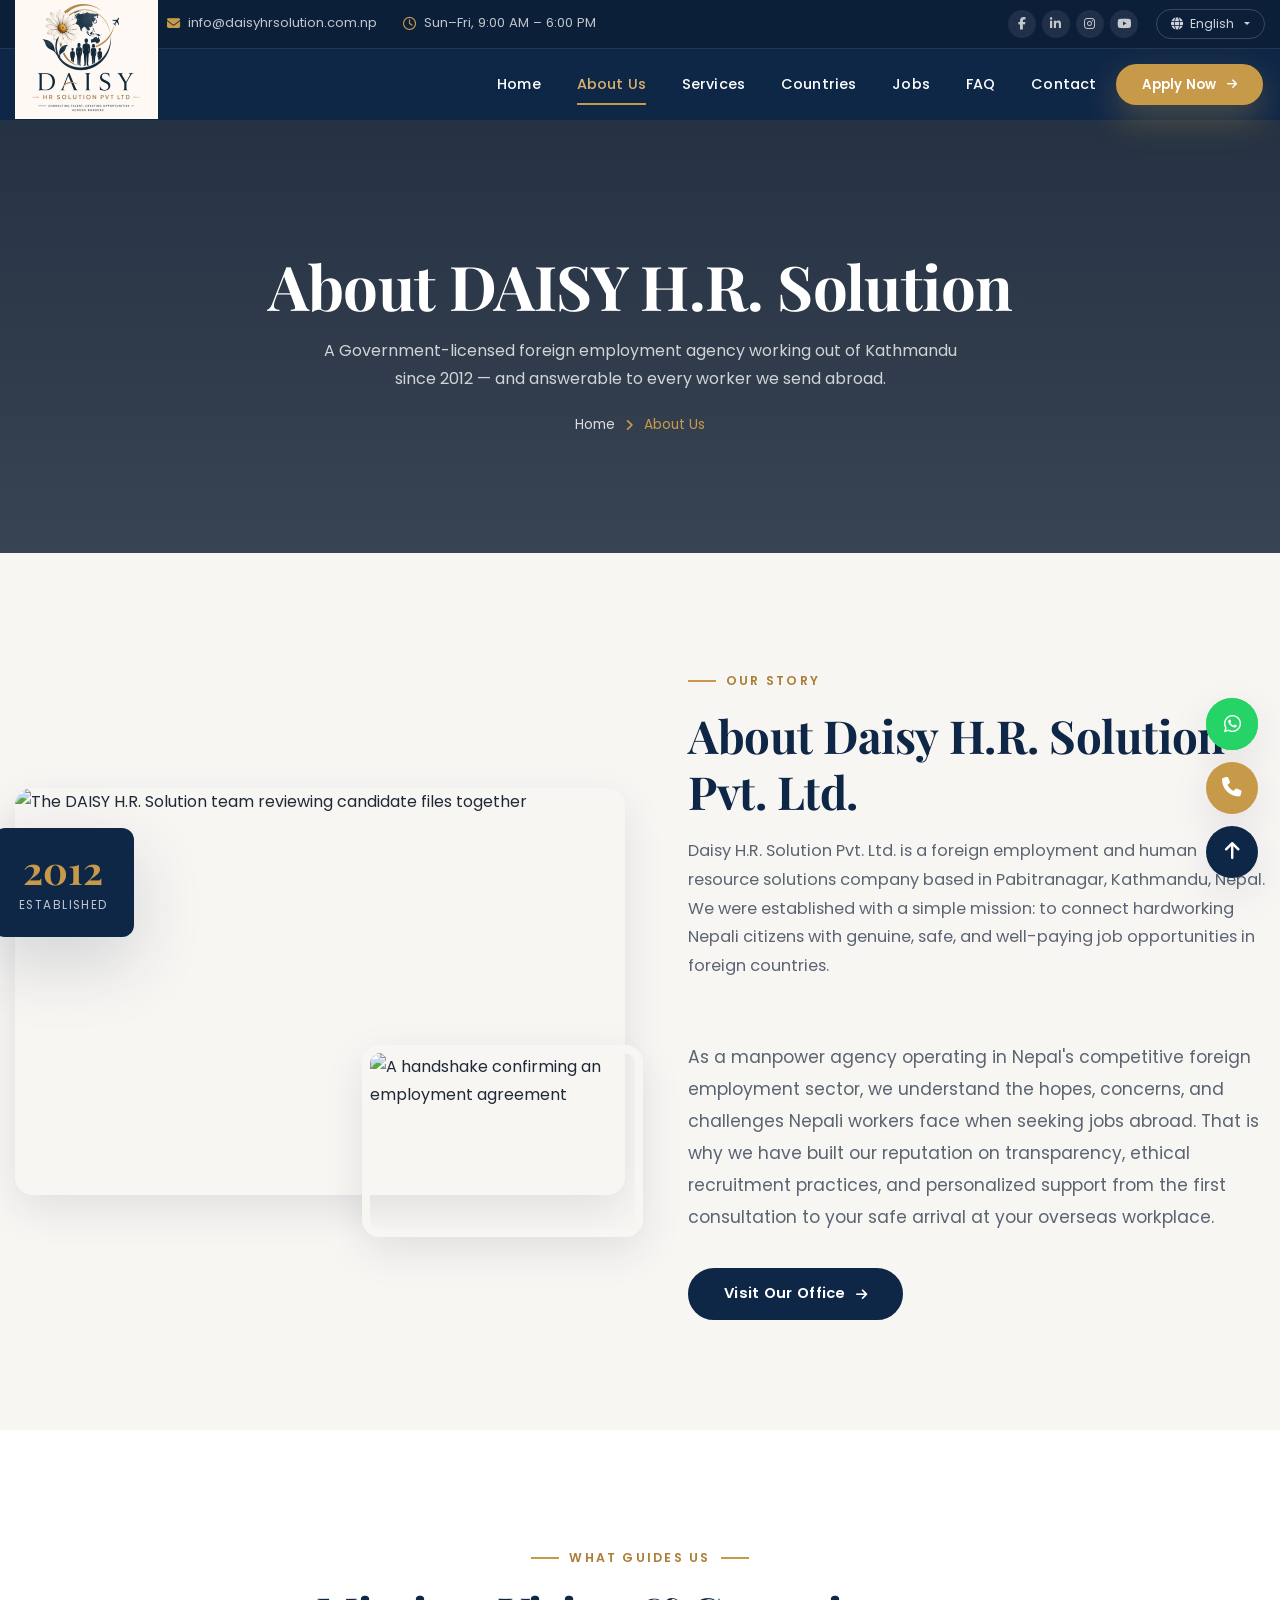
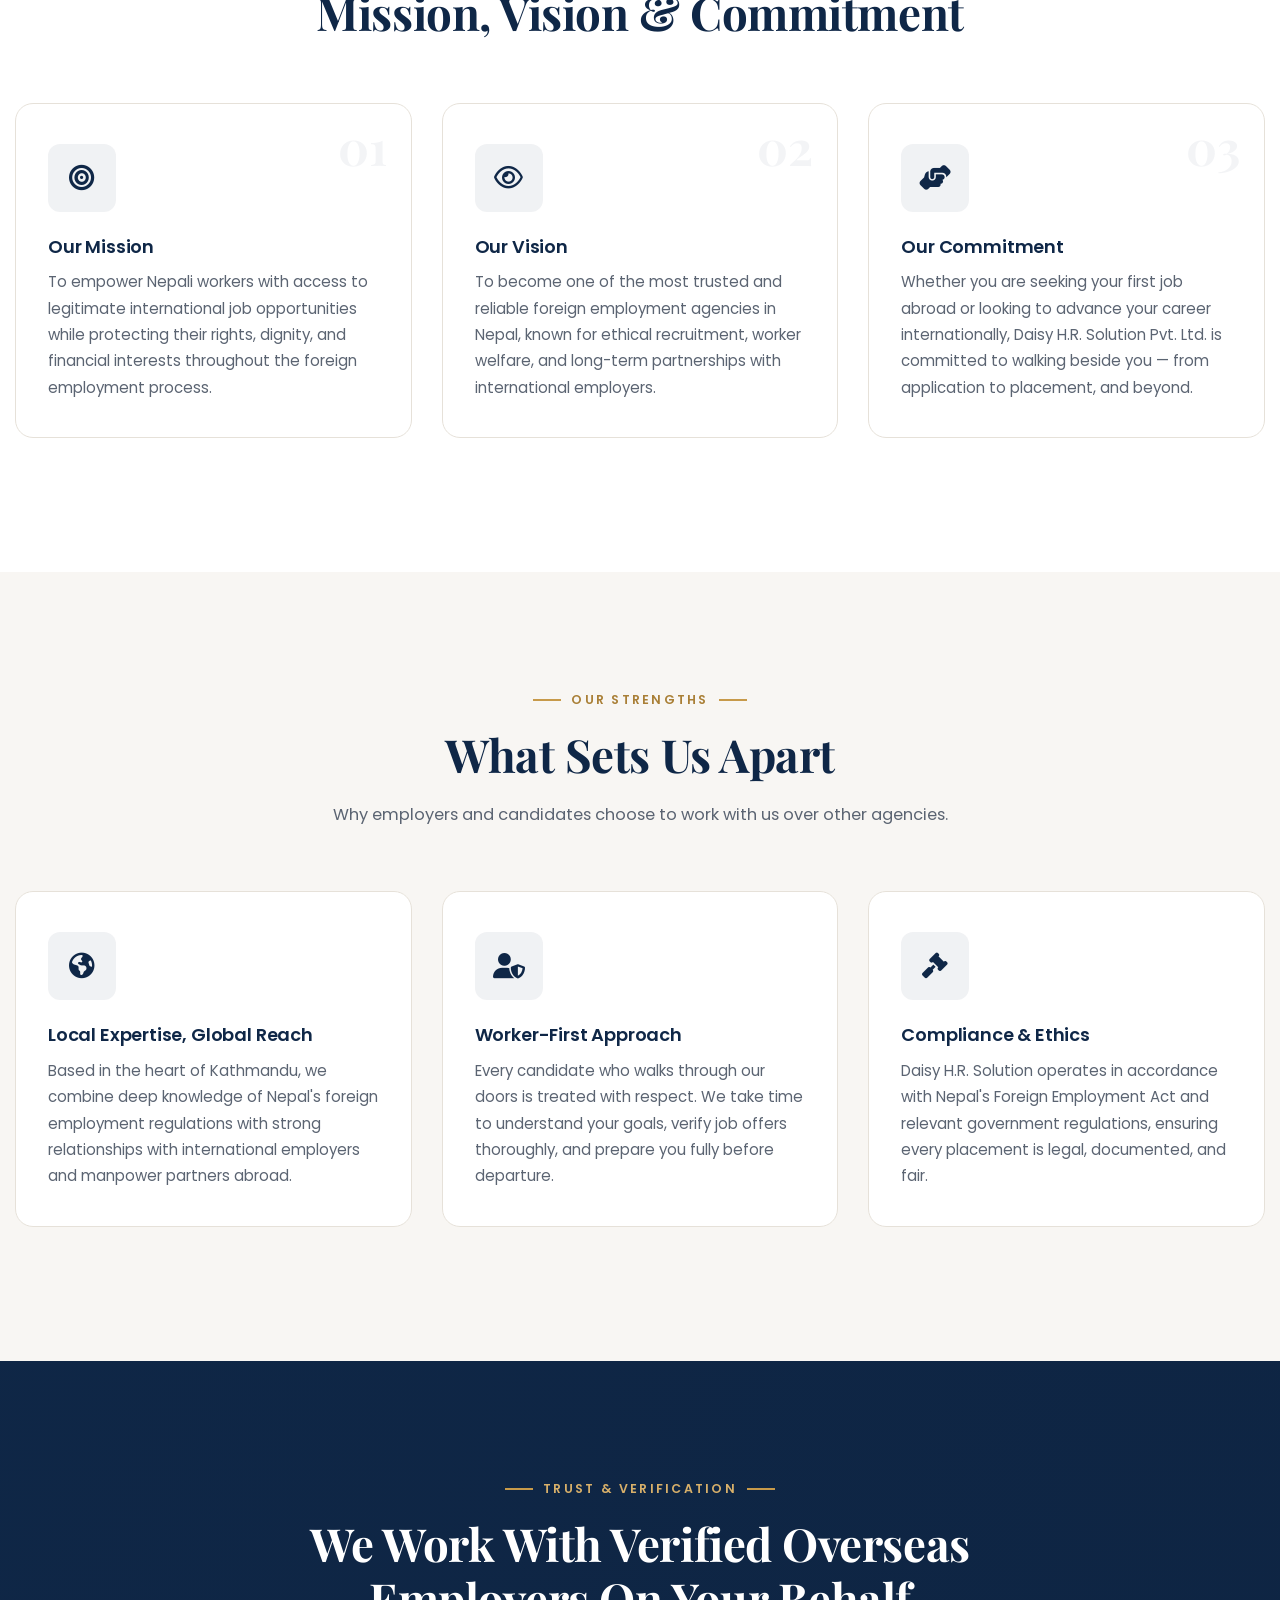
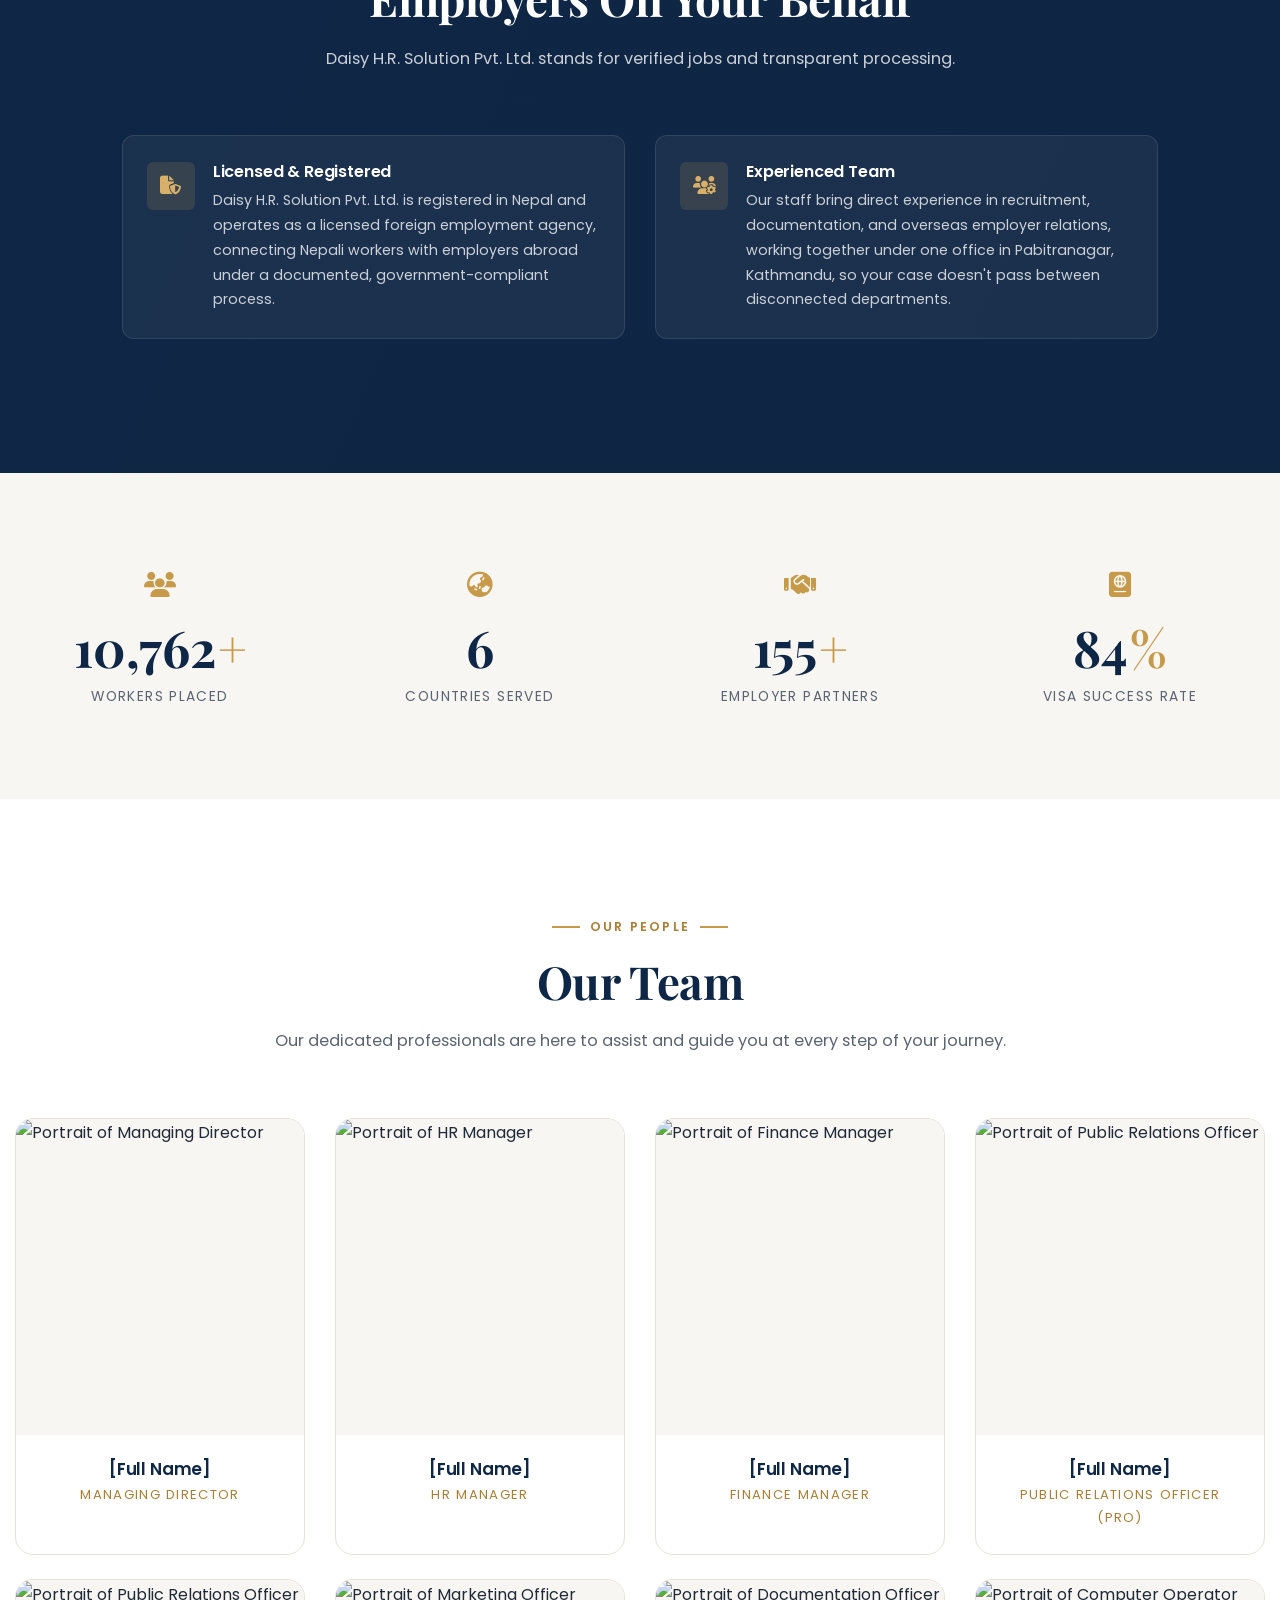
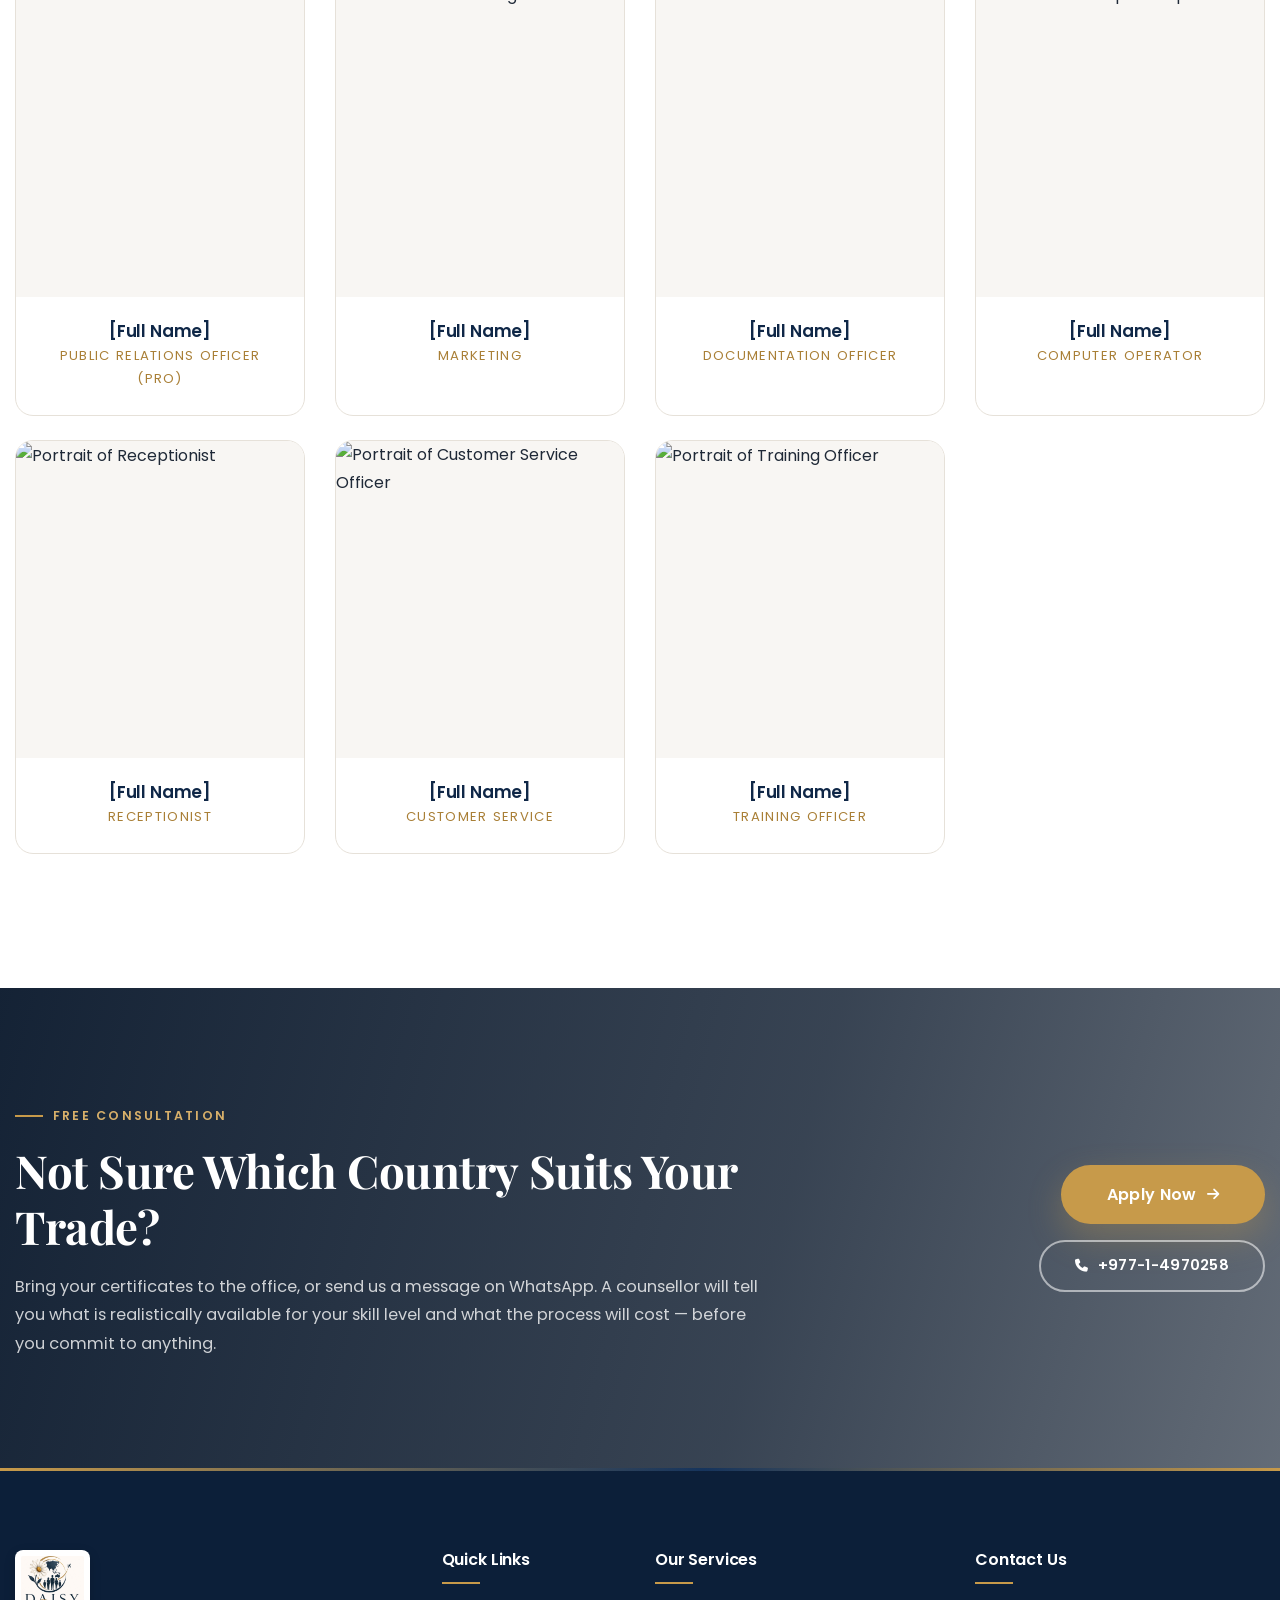
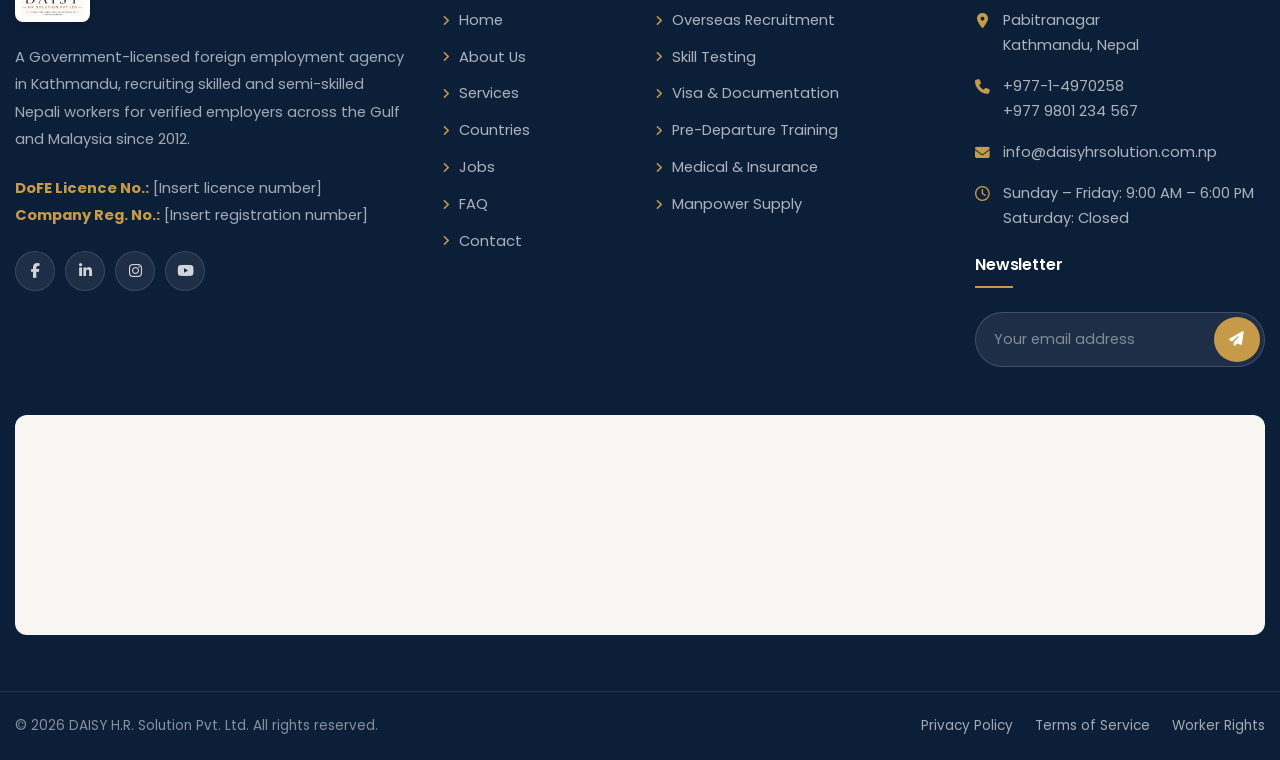
==== commit 8b10bef4: "All inner page odne" ====
--- a/about.html
+++ b/about.html
@@ -1,5 +1,6 @@
 <!DOCTYPE html>
 <html lang="en">
+
 <head>
     <!-- ==================================================================
          DAISY H.R. SOLUTION PVT. LTD. — About Us
@@ -12,7 +13,8 @@
     <meta name="viewport" content="width=device-width, initial-scale=1, shrink-to-fit=no">
 
     <title>About Us — DAISY H.R. Solution Pvt. Ltd. | Licensed Manpower Agency in Kathmandu</title>
-    <meta name="description" content="Licensed since 2012, DAISY H.R. Solution Pvt. Ltd. has placed more than 12,500 Nepali workers with verified employers across the Gulf and Malaysia. Read about our mission, compliance record and team.">
+    <meta name="description"
+        content="Licensed since 2012, DAISY H.R. Solution Pvt. Ltd. has placed more than 12,500 Nepali workers with verified employers across the Gulf and Malaysia. Read about our mission, compliance record and team.">
     <meta name="author" content="DAISY H.R. Solution Pvt. Ltd.">
     <meta name="robots" content="index, follow">
     <link rel="canonical" href="https://www.daisyhrsolution.com.np/about.html">
@@ -20,17 +22,23 @@
     <!-- Open Graph -->
     <meta property="og:type" content="website">
     <meta property="og:site_name" content="DAISY H.R. Solution Pvt. Ltd.">
-    <meta property="og:title" content="About Us — DAISY H.R. Solution Pvt. Ltd. | Licensed Manpower Agency in Kathmandu">
-    <meta property="og:description" content="Licensed since 2012, DAISY H.R. Solution Pvt. Ltd. has placed more than 12,500 Nepali workers with verified employers across the Gulf and Malaysia. Read about our mission, compliance record and team.">
+    <meta property="og:title"
+        content="About Us — DAISY H.R. Solution Pvt. Ltd. | Licensed Manpower Agency in Kathmandu">
+    <meta property="og:description"
+        content="Licensed since 2012, DAISY H.R. Solution Pvt. Ltd. has placed more than 12,500 Nepali workers with verified employers across the Gulf and Malaysia. Read about our mission, compliance record and team.">
     <meta property="og:url" content="https://www.daisyhrsolution.com.np/about.html">
-    <meta property="og:image" content="https://images.unsplash.com/photo-1587186846095-f8c531b4683c?auto=format&fit=crop&w=1600&q=80">
+    <meta property="og:image"
+        content="https://images.unsplash.com/photo-1587186846095-f8c531b4683c?auto=format&fit=crop&w=1600&q=80">
     <meta property="og:locale" content="en_US">
 
     <!-- Twitter -->
     <meta name="twitter:card" content="summary_large_image">
-    <meta name="twitter:title" content="About Us — DAISY H.R. Solution Pvt. Ltd. | Licensed Manpower Agency in Kathmandu">
-    <meta name="twitter:description" content="Licensed since 2012, DAISY H.R. Solution Pvt. Ltd. has placed more than 12,500 Nepali workers with verified employers across the Gulf and Malaysia. Read about our mission, compliance record and team.">
-    <meta name="twitter:image" content="https://images.unsplash.com/photo-1587186846095-f8c531b4683c?auto=format&fit=crop&w=1600&q=80">
+    <meta name="twitter:title"
+        content="About Us — DAISY H.R. Solution Pvt. Ltd. | Licensed Manpower Agency in Kathmandu">
+    <meta name="twitter:description"
+        content="Licensed since 2012, DAISY H.R. Solution Pvt. Ltd. has placed more than 12,500 Nepali workers with verified employers across the Gulf and Malaysia. Read about our mission, compliance record and team.">
+    <meta name="twitter:image"
+        content="https://images.unsplash.com/photo-1587186846095-f8c531b4683c?auto=format&fit=crop&w=1600&q=80">
 
     <meta name="theme-color" content="#0F2747">
     <link rel="icon" type="image/svg+xml" href="assets/images/logo.jpeg">
@@ -38,10 +46,14 @@
     <!-- Fonts -->
     <link rel="preconnect" href="https://fonts.googleapis.com">
     <link rel="preconnect" href="https://fonts.gstatic.com" crossorigin>
-    <link href="https://fonts.googleapis.com/css2?family=Playfair+Display:wght@500;600;700&family=Poppins:wght@300;400;500;600;700&display=swap" rel="stylesheet">
+    <link
+        href="https://fonts.googleapis.com/css2?family=Playfair+Display:wght@500;600;700&family=Poppins:wght@300;400;500;600;700&display=swap"
+        rel="stylesheet">
 
     <!-- Icons -->
-    <link rel="stylesheet" href="https://cdnjs.cloudflare.com/ajax/libs/font-awesome/6.5.2/css/all.min.css" integrity="sha512-SnH5WK+bZxgPHs44uWIX+LLJAJ9/2PkPKZ5QiAj6Ta86w+fsb2TkcmfRyVX3pBnMFcV7oQPJkl9QevSCWr3W6A==" crossorigin="anonymous" referrerpolicy="no-referrer">
+    <link rel="stylesheet" href="https://cdnjs.cloudflare.com/ajax/libs/font-awesome/6.5.2/css/all.min.css"
+        integrity="sha512-SnH5WK+bZxgPHs44uWIX+LLJAJ9/2PkPKZ5QiAj6Ta86w+fsb2TkcmfRyVX3pBnMFcV7oQPJkl9QevSCWr3W6A=="
+        crossorigin="anonymous" referrerpolicy="no-referrer">
 
     <!-- Vendor styles -->
     <link rel="stylesheet" href="assets/css/bootstrap.min.css">
@@ -67,678 +79,753 @@
 
 <body>
 
-<a class="skip-link" href="#main-content">Skip to main content</a>
-
-<!-- ======================================================================
-     PRELOADER
-     ====================================================================== -->
-<div class="preloader js-preloader" role="status" aria-label="Loading">
-    <div class="preloader__spinner"></div>
-</div>
-
-
-<div class="site-top site-top--solid">
-
-<!-- ======================================================================
+    <a class="skip-link" href="#main-content">Skip to main content</a>
+
+
+
+    <div class="site-top site-top--solid">
+
+        <!-- ======================================================================
      TOP BAR
      Laravel: @include('partials.topbar')
      ====================================================================== -->
-<div class="topbar d-none d-md-block">
-    <div class="container">
-        <div class="row align-items-center">
-            <div class="col-lg-8 col-md-7">
-                <ul class="topbar__list">
-                    <li class="topbar__item">
-                        <i class="fa-solid fa-phone" aria-hidden="true"></i>
-                        <a href="tel:+97714970258">+977-1-4970258</a>
-                    </li>
-                    <li class="topbar__item">
-                        <i class="fa-solid fa-envelope" aria-hidden="true"></i>
-                        <a href="mailto:info@daisyhrsolution.com.np">info@daisyhrsolution.com.np</a>
-                    </li>
-                    <li class="topbar__item d-none d-lg-inline-flex">
-                        <i class="fa-regular fa-clock" aria-hidden="true"></i>
-                        <span>Sun&ndash;Fri, 9:00 AM &ndash; 6:00 PM</span>
-                    </li>
-                </ul>
-            </div>
-            <div class="col-lg-4 col-md-5">
-                <ul class="topbar__list topbar__list--right">
-                    <li class="topbar__social">
-                        <a href="https://www.facebook.com/daisyhrsolution" target="_blank" rel="noopener" aria-label="DAISY H.R. Solution on Facebook"><i class="fa-brands fa-facebook-f" aria-hidden="true"></i></a>
-                        <a href="https://www.linkedin.com/company/daisyhrsolution" target="_blank" rel="noopener" aria-label="DAISY H.R. Solution on LinkedIn"><i class="fa-brands fa-linkedin-in" aria-hidden="true"></i></a>
-                        <a href="https://www.instagram.com/daisyhrsolution" target="_blank" rel="noopener" aria-label="DAISY H.R. Solution on Instagram"><i class="fa-brands fa-instagram" aria-hidden="true"></i></a>
-                        <a href="https://www.youtube.com/@daisyhrsolution" target="_blank" rel="noopener" aria-label="DAISY H.R. Solution on YouTube"><i class="fa-brands fa-youtube" aria-hidden="true"></i></a>
-                    </li>
-                    <li class="topbar__lang dropdown">
-                        <button class="dropdown-toggle" type="button" id="languageMenu" data-toggle="dropdown" aria-haspopup="true" aria-expanded="false">
-                            <i class="fa-solid fa-globe" aria-hidden="true"></i> English
-                        </button>
-                        <div class="dropdown-menu dropdown-menu-right" aria-labelledby="languageMenu">
-                            <a class="dropdown-item is-active" href="#">English</a>
-                            <a class="dropdown-item" href="#">&#2344;&#2375;&#2346;&#2366;&#2354;&#2368; (Nepali)</a>
-                            <a class="dropdown-item" href="#">&#1575;&#1604;&#1593;&#1585;&#1576;&#1610;&#1577; (Arabic)</a>
-                        </div>
-                    </li>
-                </ul>
+        <div class="topbar d-none d-md-block">
+            <div class="container">
+                <div class="row align-items-center">
+                    <div class="col-lg-8 col-md-7">
+                        <ul class="topbar__list">
+                            <li class="topbar__item">
+                                <i class="fa-solid fa-phone" aria-hidden="true"></i>
+                                <a href="tel:+97714970258">+977-1-4970258</a>
+                            </li>
+                            <li class="topbar__item">
+                                <i class="fa-solid fa-envelope" aria-hidden="true"></i>
+                                <a href="mailto:info@daisyhrsolution.com.np">info@daisyhrsolution.com.np</a>
+                            </li>
+                            <li class="topbar__item d-none d-lg-inline-flex">
+                                <i class="fa-regular fa-clock" aria-hidden="true"></i>
+                                <span>Sun&ndash;Fri, 9:00 AM &ndash; 6:00 PM</span>
+                            </li>
+                        </ul>
+                    </div>
+                    <div class="col-lg-4 col-md-5">
+                        <ul class="topbar__list topbar__list--right">
+                            <li class="topbar__social">
+                                <a href="https://www.facebook.com/daisyhrsolution" target="_blank" rel="noopener"
+                                    aria-label="DAISY H.R. Solution on Facebook"><i class="fa-brands fa-facebook-f"
+                                        aria-hidden="true"></i></a>
+                                <a href="https://www.linkedin.com/company/daisyhrsolution" target="_blank"
+                                    rel="noopener" aria-label="DAISY H.R. Solution on LinkedIn"><i
+                                        class="fa-brands fa-linkedin-in" aria-hidden="true"></i></a>
+                                <a href="https://www.instagram.com/daisyhrsolution" target="_blank" rel="noopener"
+                                    aria-label="DAISY H.R. Solution on Instagram"><i class="fa-brands fa-instagram"
+                                        aria-hidden="true"></i></a>
+                                <a href="https://www.youtube.com/@daisyhrsolution" target="_blank" rel="noopener"
+                                    aria-label="DAISY H.R. Solution on YouTube"><i class="fa-brands fa-youtube"
+                                        aria-hidden="true"></i></a>
+                            </li>
+                            <li class="topbar__lang dropdown">
+                                <button class="dropdown-toggle" type="button" id="languageMenu" data-toggle="dropdown"
+                                    aria-haspopup="true" aria-expanded="false">
+                                    <i class="fa-solid fa-globe" aria-hidden="true"></i> English
+                                </button>
+                                <div class="dropdown-menu dropdown-menu-right" aria-labelledby="languageMenu">
+                                    <a class="dropdown-item is-active" href="#">English</a>
+                                    <a class="dropdown-item" href="#">&#2344;&#2375;&#2346;&#2366;&#2354;&#2368;
+                                        (Nepali)</a>
+                                    <a class="dropdown-item" href="#">&#1575;&#1604;&#1593;&#1585;&#1576;&#1610;&#1577;
+                                        (Arabic)</a>
+                                </div>
+                            </li>
+                        </ul>
+                    </div>
+                </div>
             </div>
         </div>
-    </div>
-</div>
-
-<!-- ======================================================================
+
+        <!-- ======================================================================
      HEADER / NAVIGATION
      Laravel: @include('partials.header') → @include('partials.navbar')
      ====================================================================== -->
-<header class="site-header site-header--solid js-header">
-    <div class="container">
-        <nav class="navbar navbar-expand-lg navbar-daisy js-navbar p-0" aria-label="Main navigation">
-
-            <a class="navbar-brand" href="index.html">
-                <img src="assets/images/logo.jpeg" alt="DAISY H.R. Solution Pvt. Ltd." class="brand-logo--light" width="71" height="68">
-                <img src="assets/images/logo.jpeg" alt="DAISY H.R. Solution Pvt. Ltd." class="brand-logo--dark" width="71" height="68">
-            </a>
-
-            <button class="navbar-toggler" type="button" data-toggle="collapse" data-target="#mainNav"
-                    aria-controls="mainNav" aria-expanded="false" aria-label="Toggle navigation">
-                <i class="fa-solid fa-bars" aria-hidden="true"></i>
-            </button>
-
-            <div class="collapse navbar-collapse justify-content-end" id="mainNav">
-                <ul class="navbar-nav align-items-lg-center">
-                    <li class="nav-item"><a class="nav-link" href="index.html">Home</a></li>
-                    <li class="nav-item active"><a class="nav-link" href="about.html">About Us</a></li>
-
-                    <li class="nav-item dropdown">
-                        <a class="nav-link dropdown-toggle" href="services.html" id="servicesDropdown" role="button"
-                           data-toggle="dropdown" aria-haspopup="true" aria-expanded="false">Services</a>
-                        <div class="dropdown-menu" aria-labelledby="servicesDropdown">
-                            <a class="dropdown-item" href="services.html#recruitment">Overseas Recruitment</a>
-                            <a class="dropdown-item" href="services.html#skill-testing">Skill Testing &amp; Trade Verification</a>
-                            <a class="dropdown-item" href="services.html#documentation">Documentation &amp; Visa Processing</a>
-                            <a class="dropdown-item" href="services.html#orientation">Pre-Departure Orientation</a>
-                            <a class="dropdown-item" href="services.html#medical">Medical &amp; Insurance</a>
-                            <a class="dropdown-item" href="services.html#employers">Manpower Supply for Employers</a>
-                        </div>
-                    </li>
-
-                    <li class="nav-item dropdown">
-                        <a class="nav-link dropdown-toggle" href="countries.html" id="countriesDropdown" role="button"
-                           data-toggle="dropdown" aria-haspopup="true" aria-expanded="false">Countries</a>
-                        <div class="dropdown-menu" aria-labelledby="countriesDropdown">
-                            <a class="dropdown-item" href="countries.html#qatar">Qatar</a>
-                            <a class="dropdown-item" href="countries.html#saudi-arabia">Saudi Arabia</a>
-                            <a class="dropdown-item" href="countries.html#uae">United Arab Emirates</a>
-                            <a class="dropdown-item" href="countries.html#kuwait">Kuwait</a>
-                            <a class="dropdown-item" href="countries.html#malaysia">Malaysia</a>
-                            <a class="dropdown-item" href="countries.html#oman">Oman</a>
-                            <a class="dropdown-item" href="countries.html#bahrain">Bahrain</a>
-                        </div>
-                    </li>
-
-                    <li class="nav-item"><a class="nav-link" href="jobs.html">Jobs</a></li>
-                    <li class="nav-item"><a class="nav-link" href="faq.html">FAQ</a></li>
-                    <li class="nav-item"><a class="nav-link" href="contact.html">Contact</a></li>
-
-                    <li class="nav-item navbar-cta">
-                        <a href="contact.html#apply" class="btn-daisy btn-gold btn-sm-daisy">
-                            Apply Now <i class="fa-solid fa-arrow-right" aria-hidden="true"></i>
-                        </a>
-                    </li>
-                </ul>
-            </div>
-        </nav>
-    </div>
-</header>
-</div><!-- /.site-top -->
-
-<main id="main-content">
-
-<!-- ======================================================================
+        <header class="site-header site-header--solid js-header">
+            <div class="container">
+                <nav class="navbar navbar-expand-lg navbar-daisy js-navbar p-0" aria-label="Main navigation">
+
+                    <a class="navbar-brand" href="index.html">
+                        <img src="assets/images/logo.jpeg" alt="DAISY H.R. Solution Pvt. Ltd." class="brand-logo--light"
+                            width="71" height="68">
+                        <img src="assets/images/logo.jpeg" alt="DAISY H.R. Solution Pvt. Ltd." class="brand-logo--dark"
+                            width="71" height="68">
+                    </a>
+
+                    <button class="navbar-toggler" type="button" data-toggle="collapse" data-target="#mainNav"
+                        aria-controls="mainNav" aria-expanded="false" aria-label="Toggle navigation">
+                        <i class="fa-solid fa-bars" aria-hidden="true"></i>
+                    </button>
+
+                    <div class="collapse navbar-collapse justify-content-end" id="mainNav">
+                        <ul class="navbar-nav align-items-lg-center">
+                            <li class="nav-item"><a class="nav-link" href="index.html">Home</a></li>
+                            <li class="nav-item active"><a class="nav-link" href="about.html">About Us</a></li>
+
+                            <li class="nav-item dropdown">
+                                <a class="nav-link dropdown-toggle" href="services.html" id="servicesDropdown"
+                                    role="button" data-toggle="dropdown" aria-haspopup="true"
+                                    aria-expanded="false">Services</a>
+                                <div class="dropdown-menu" aria-labelledby="servicesDropdown">
+                                    <a class="dropdown-item" href="services.html#recruitment">Overseas Recruitment</a>
+                                    <a class="dropdown-item" href="services.html#skill-testing">Skill Testing &amp;
+                                        Trade Verification</a>
+                                    <a class="dropdown-item" href="services.html#documentation">Documentation &amp; Visa
+                                        Processing</a>
+                                    <a class="dropdown-item" href="services.html#orientation">Pre-Departure
+                                        Orientation</a>
+                                    <a class="dropdown-item" href="services.html#medical">Medical &amp; Insurance</a>
+                                    <a class="dropdown-item" href="services.html#employers">Manpower Supply for
+                                        Employers</a>
+                                </div>
+                            </li>
+
+                            <li class="nav-item dropdown">
+                                <a class="nav-link dropdown-toggle" href="countries.html" id="countriesDropdown"
+                                    role="button" data-toggle="dropdown" aria-haspopup="true"
+                                    aria-expanded="false">Countries</a>
+                                <div class="dropdown-menu" aria-labelledby="countriesDropdown">
+                                    <a class="dropdown-item" href="countries.html#qatar">Qatar</a>
+                                    <a class="dropdown-item" href="countries.html#saudi-arabia">Saudi Arabia</a>
+                                    <a class="dropdown-item" href="countries.html#uae">United Arab Emirates</a>
+                                    <a class="dropdown-item" href="countries.html#kuwait">Kuwait</a>
+                                    <a class="dropdown-item" href="countries.html#malaysia">Malaysia</a>
+                                    <a class="dropdown-item" href="countries.html#oman">Oman</a>
+                                    <a class="dropdown-item" href="countries.html#bahrain">Bahrain</a>
+                                </div>
+                            </li>
+
+                            <li class="nav-item"><a class="nav-link" href="jobs.html">Jobs</a></li>
+                            <li class="nav-item"><a class="nav-link" href="faq.html">FAQ</a></li>
+                            <li class="nav-item"><a class="nav-link" href="contact.html">Contact</a></li>
+
+                            <li class="nav-item navbar-cta">
+                                <a href="contact.html#apply" class="btn-daisy btn-gold btn-sm-daisy">
+                                    Apply Now <i class="fa-solid fa-arrow-right" aria-hidden="true"></i>
+                                </a>
+                            </li>
+                        </ul>
+                    </div>
+                </nav>
+            </div>
+        </header>
+    </div><!-- /.site-top -->
+
+    <main id="main-content">
+
+        <!-- ======================================================================
      PAGE HERO
      Laravel: @include('partials.page-hero', ['title' => …, 'image' => …])
      ====================================================================== -->
-<section class="page-hero bg-cover" style="background-image:url('https://images.unsplash.com/photo-1587186846095-f8c531b4683c?auto=format&fit=crop&w=1600&q=80');" aria-label="Page heading">
-    <div class="container page-hero__inner">
-        <h1 class="page-hero__title" data-aos="fade-up">About DAISY H.R. Solution</h1>
-        <p class="page-hero__text" data-aos="fade-up" data-aos-delay="100">A Government-licensed foreign employment agency working out of Kathmandu since 2012 — and answerable to every worker we send abroad.</p>
-        <nav aria-label="Breadcrumb">
-            <ol class="breadcrumb-daisy" data-aos="fade-up" data-aos-delay="200">
-                <li><a href="index.html">Home</a></li>
-                <li class="is-current" aria-current="page">About Us</li>
-            </ol>
-        </nav>
-    </div>
-</section>
-
-
-<!-- ======================================================================
+        <section class="page-hero bg-cover"
+            style="background-image:url('https://images.unsplash.com/photo-1587186846095-f8c531b4683c?auto=format&fit=crop&w=1600&q=80');"
+            aria-label="Page heading">
+            <div class="container page-hero__inner">
+                <h1 class="page-hero__title" data-aos="fade-up">About DAISY H.R. Solution</h1>
+                <p class="page-hero__text" data-aos="fade-up" data-aos-delay="100">A Government-licensed foreign
+                    employment agency working out of Kathmandu since 2012 — and answerable to every worker we send
+                    abroad.</p>
+                <nav aria-label="Breadcrumb">
+                    <ol class="breadcrumb-daisy" data-aos="fade-up" data-aos-delay="200">
+                        <li><a href="index.html">Home</a></li>
+                        <li class="is-current" aria-current="page">About Us</li>
+                    </ol>
+                </nav>
+            </div>
+        </section>
+
+
+        <!-- ======================================================================
      OUR STORY
      ====================================================================== -->
-<section class="section bg-cream">
-    <div class="container">
-        <div class="row align-items-center">
-            <div class="col-lg-6 mb-5 mb-lg-0" data-aos="fade-right">
-                <div class="about-media">
-                    <div class="about-media__main">
-                        <img src="https://images.unsplash.com/photo-1522071820081-009f0129c71c?auto=format&fit=crop&w=900&q=80"
-                             alt="The DAISY H.R. Solution team reviewing candidate files together" loading="lazy" width="900" height="600">
-                    </div>
-                    <div class="about-media__sub">
-                        <img src="https://images.unsplash.com/photo-1521791136064-7986c2920216?auto=format&fit=crop&w=600&q=80"
-                             alt="A handshake confirming an employment agreement" loading="lazy" width="600" height="400">
-                    </div>
-                    <div class="about-badge">
-                        <span class="about-badge__num">2012</span>
-                        <span class="about-badge__label">Established</span>
-                    </div>
-                </div>
-            </div>
-
-            <div class="col-lg-6 pl-lg-5" data-aos="fade-left">
-                <div class="section-head">
-                    <span class="section-eyebrow">Our Story</span>
-                    <h2 class="section-title">About Daisy H.R. Solution Pvt. Ltd.</h2>
+        <section class="section bg-cream">
+            <div class="container">
+                <div class="row align-items-center">
+                    <div class="col-lg-6 mb-5 mb-lg-0" data-aos="fade-right">
+                        <div class="about-media">
+                            <div class="about-media__main">
+                                <img src="https://images.unsplash.com/photo-1522071820081-009f0129c71c?auto=format&fit=crop&w=900&q=80"
+                                    alt="The DAISY H.R. Solution team reviewing candidate files together" loading="lazy"
+                                    width="900" height="600">
+                            </div>
+                            <div class="about-media__sub">
+                                <img src="https://images.unsplash.com/photo-1521791136064-7986c2920216?auto=format&fit=crop&w=600&q=80"
+                                    alt="A handshake confirming an employment agreement" loading="lazy" width="600"
+                                    height="400">
+                            </div>
+                            <div class="about-badge">
+                                <span class="about-badge__num">2012</span>
+                                <span class="about-badge__label">Established</span>
+                            </div>
+                        </div>
+                    </div>
+
+                    <div class="col-lg-6 pl-lg-5" data-aos="fade-left">
+                        <div class="section-head">
+                            <span class="section-eyebrow">Our Story</span>
+                            <h2 class="section-title">About Daisy H.R. Solution Pvt. Ltd.</h2>
+                            <p class="section-text">
+                                Daisy H.R. Solution Pvt. Ltd. is a foreign employment and human resource solutions
+                                company based in Pabitranagar, Kathmandu, Nepal. We were established with a simple
+                                mission: to connect hardworking Nepali citizens with genuine, safe, and well-paying job
+                                opportunities in foreign countries.
+                            </p>
+                        </div>
+                        <p class="lead-text">
+                            As a manpower agency operating in Nepal's competitive foreign employment sector, we
+                            understand the hopes, concerns, and challenges Nepali workers face when seeking jobs abroad.
+                            That is why we have built our reputation on transparency, ethical recruitment practices, and
+                            personalized support from the first consultation to your safe arrival at your overseas
+                            workplace.
+                        </p>
+                        <a href="contact.html" class="btn-daisy btn-navy mt-3">
+                            Visit Our Office <i class="fa-solid fa-arrow-right" aria-hidden="true"></i>
+                        </a>
+                    </div>
+                </div>
+            </div>
+        </section>
+
+
+        <!-- ======================================================================
+     MISSION / VISION / COMMITMENT
+     ====================================================================== -->
+        <section class="section bg-white">
+            <div class="container">
+                <div class="section-head is-centered" data-aos="fade-up">
+                    <span class="section-eyebrow">What Guides Us</span>
+                    <h2 class="section-title">Mission, Vision &amp; Commitment</h2>
+                </div>
+                <div class="row">
+                    <div class="col-lg-4 col-md-6 mb-4" data-aos="fade-up" data-aos-delay="0">
+                        <article class="feature-card h-100">
+                            <span class="feature-card__num">01</span>
+                            <div class="feature-card__icon"><i class="fa-solid fa-bullseye" aria-hidden="true"></i>
+                            </div>
+                            <h3 class="feature-card__title">Our Mission</h3>
+                            <p class="feature-card__text">
+                                To empower Nepali workers with access to legitimate international job opportunities
+                                while protecting their rights, dignity, and financial interests throughout the foreign
+                                employment process.
+                            </p>
+                        </article>
+                    </div>
+                    <div class="col-lg-4 col-md-6 mb-4" data-aos="fade-up" data-aos-delay="100">
+                        <article class="feature-card h-100">
+                            <span class="feature-card__num">02</span>
+                            <div class="feature-card__icon"><i class="fa-regular fa-eye" aria-hidden="true"></i></div>
+                            <h3 class="feature-card__title">Our Vision</h3>
+                            <p class="feature-card__text">
+                                To become one of the most trusted and reliable foreign employment agencies in Nepal,
+                                known for ethical recruitment, worker welfare, and long-term partnerships with
+                                international employers.
+                            </p>
+                        </article>
+                    </div>
+                    <div class="col-lg-4 col-md-6 mb-4" data-aos="fade-up" data-aos-delay="200">
+                        <article class="feature-card h-100">
+                            <span class="feature-card__num">03</span>
+                            <div class="feature-card__icon"><i class="fa-solid fa-handshake-angle"
+                                    aria-hidden="true"></i></div>
+                            <h3 class="feature-card__title">Our Commitment</h3>
+                            <p class="feature-card__text">
+                                Whether you are seeking your first job abroad or looking to advance your career
+                                internationally, Daisy H.R. Solution Pvt. Ltd. is committed to walking beside you — from
+                                application to placement, and beyond.
+                            </p>
+                        </article>
+                    </div>
+                </div>
+            </div>
+        </section>
+
+        <!-- ======================================================================
+     WHAT SETS US APART
+     ====================================================================== -->
+        <section class="section bg-cream" id="sets-apart">
+            <div class="container">
+                <div class="section-head is-centered" data-aos="fade-up">
+                    <span class="section-eyebrow">Our Strengths</span>
+                    <h2 class="section-title">What Sets Us Apart</h2>
+                    <p class="section-text">Why employers and candidates choose to work with us over other agencies.</p>
+                </div>
+                <div class="row">
+                    <div class="col-lg-4 col-md-6 mb-4" data-aos="fade-up" data-aos-delay="0">
+                        <article class="feature-card h-100">
+                            <div class="feature-card__icon"><i class="fa-solid fa-earth-americas"
+                                    aria-hidden="true"></i></div>
+                            <h3 class="feature-card__title">Local Expertise, Global Reach</h3>
+                            <p class="feature-card__text">
+                                Based in the heart of Kathmandu, we combine deep knowledge of Nepal's foreign employment
+                                regulations with strong relationships with international employers and manpower partners
+                                abroad.
+                            </p>
+                        </article>
+                    </div>
+                    <div class="col-lg-4 col-md-6 mb-4" data-aos="fade-up" data-aos-delay="100">
+                        <article class="feature-card h-100">
+                            <div class="feature-card__icon"><i class="fa-solid fa-user-shield" aria-hidden="true"></i>
+                            </div>
+                            <h3 class="feature-card__title">Worker-First Approach</h3>
+                            <p class="feature-card__text">
+                                Every candidate who walks through our doors is treated with respect. We take time to
+                                understand your goals, verify job offers thoroughly, and prepare you fully before
+                                departure.
+                            </p>
+                        </article>
+                    </div>
+                    <div class="col-lg-4 col-md-6 mb-4" data-aos="fade-up" data-aos-delay="200">
+                        <article class="feature-card h-100">
+                            <div class="feature-card__icon"><i class="fa-solid fa-gavel" aria-hidden="true"></i></div>
+                            <h3 class="feature-card__title">Compliance &amp; Ethics</h3>
+                            <p class="feature-card__text">
+                                Daisy H.R. Solution operates in accordance with Nepal's Foreign Employment Act and
+                                relevant government regulations, ensuring every placement is legal, documented, and
+                                fair.
+                            </p>
+                        </article>
+                    </div>
+                </div>
+            </div>
+        </section>
+
+
+        <!-- ======================================================================
+     TRUST BLOCKS / COMPLIANCE
+     ====================================================================== -->
+        <section class="section bg-navy-deep overlay-navy bg-cover bg-parallax" id="compliance"
+            style="background-image:url('https://images.unsplash.com/photo-1454165804606-c3d57bc86b40?auto=format&fit=crop&w=1600&q=80');">
+            <div class="container">
+                <div class="section-head section-head--light is-centered" data-aos="fade-up">
+                    <span class="section-eyebrow">Trust &amp; Verification</span>
+                    <h2 class="section-title">We Work With Verified Overseas Employers On Your Behalf</h2>
                     <p class="section-text">
-                        Daisy H.R. Solution Pvt. Ltd. is a foreign employment and human resource solutions company based in Pabitranagar, Kathmandu, Nepal. We were established with a simple mission: to connect hardworking Nepali citizens with genuine, safe, and well-paying job opportunities in foreign countries.
+                        Daisy H.R. Solution Pvt. Ltd. stands for verified jobs and transparent processing.
                     </p>
                 </div>
-                <p class="lead-text">
-                    As a manpower agency operating in Nepal's competitive foreign employment sector, we understand the hopes, concerns, and challenges Nepali workers face when seeking jobs abroad. That is why we have built our reputation on transparency, ethical recruitment practices, and personalized support from the first consultation to your safe arrival at your overseas workplace.
-                </p>
-                <a href="contact.html" class="btn-daisy btn-navy mt-3">
-                    Visit Our Office <i class="fa-solid fa-arrow-right" aria-hidden="true"></i>
-                </a>
-            </div>
-        </div>
-    </div>
-</section>
-
-
-<!-- ======================================================================
-     MISSION / VISION / COMMITMENT
-     ====================================================================== -->
-<section class="section bg-white">
-    <div class="container">
-        <div class="section-head is-centered" data-aos="fade-up">
-            <span class="section-eyebrow">What Guides Us</span>
-            <h2 class="section-title">Mission, Vision &amp; Commitment</h2>
-        </div>
-        <div class="row">
-            <div class="col-lg-4 col-md-6 mb-4" data-aos="fade-up" data-aos-delay="0">
-                <article class="feature-card h-100">
-                    <span class="feature-card__num">01</span>
-                    <div class="feature-card__icon"><i class="fa-solid fa-bullseye" aria-hidden="true"></i></div>
-                    <h3 class="feature-card__title">Our Mission</h3>
-                    <p class="feature-card__text">
-                        To empower Nepali workers with access to legitimate international job opportunities while protecting their rights, dignity, and financial interests throughout the foreign employment process.
+                <div class="row justify-content-center">
+                    <div class="col-lg-5 col-md-6 mb-4" data-aos="fade-up" data-aos-delay="0">
+                        <div class="trust-item h-100">
+                            <div class="trust-item__icon"><i class="fa-solid fa-file-shield" aria-hidden="true"></i>
+                            </div>
+                            <div>
+                                <h3 class="trust-item__title">Licensed &amp; Registered</h3>
+                                <p class="trust-item__text">Daisy H.R. Solution Pvt. Ltd. is registered in Nepal and
+                                    operates as a licensed foreign employment agency, connecting Nepali workers with
+                                    employers abroad under a documented, government-compliant process.</p>
+                            </div>
+                        </div>
+                    </div>
+                    <div class="col-lg-5 col-md-6 mb-4" data-aos="fade-up" data-aos-delay="100">
+                        <div class="trust-item h-100">
+                            <div class="trust-item__icon"><i class="fa-solid fa-users-gear" aria-hidden="true"></i>
+                            </div>
+                            <div>
+                                <h3 class="trust-item__title">Experienced Team</h3>
+                                <p class="trust-item__text">Our staff bring direct experience in recruitment,
+                                    documentation, and overseas employer relations, working together under one office in
+                                    Pabitranagar, Kathmandu, so your case doesn't pass between disconnected departments.
+                                </p>
+                            </div>
+                        </div>
+                    </div>
+                </div>
+            </div>
+        </section>
+
+
+        <!-- ======================================================================
+     COUNTERS
+     ====================================================================== -->
+        <section class="section-sm bg-cream">
+            <div class="container">
+                <div class="row">
+                    <div class="col-lg-3 col-6" data-aos="fade-up" data-aos-delay="0">
+                        <div class="counter-box counter-box--dark">
+                            <div class="counter-box__icon"><i class="fa-solid fa-users" aria-hidden="true"></i></div>
+                            <div class="counter-box__num"><span class="js-counter" data-target="12500">0</span><span
+                                    class="suffix">+</span></div>
+                            <p class="counter-box__label">Workers Placed</p>
+                        </div>
+                    </div>
+                    <div class="col-lg-3 col-6" data-aos="fade-up" data-aos-delay="100">
+                        <div class="counter-box counter-box--dark">
+                            <div class="counter-box__icon"><i class="fa-solid fa-earth-asia" aria-hidden="true"></i>
+                            </div>
+                            <div class="counter-box__num"><span class="js-counter" data-target="7">0</span></div>
+                            <p class="counter-box__label">Countries Served</p>
+                        </div>
+                    </div>
+                    <div class="col-lg-3 col-6" data-aos="fade-up" data-aos-delay="200">
+                        <div class="counter-box counter-box--dark">
+                            <div class="counter-box__icon"><i class="fa-solid fa-handshake" aria-hidden="true"></i>
+                            </div>
+                            <div class="counter-box__num"><span class="js-counter" data-target="180">0</span><span
+                                    class="suffix">+</span></div>
+                            <p class="counter-box__label">Employer Partners</p>
+                        </div>
+                    </div>
+                    <div class="col-lg-3 col-6" data-aos="fade-up" data-aos-delay="300">
+                        <div class="counter-box counter-box--dark">
+                            <div class="counter-box__icon"><i class="fa-solid fa-passport" aria-hidden="true"></i></div>
+                            <div class="counter-box__num"><span class="js-counter" data-target="98">0</span><span
+                                    class="suffix">%</span></div>
+                            <p class="counter-box__label">Visa Success Rate</p>
+                        </div>
+                    </div>
+                </div>
+            </div>
+        </section>
+
+
+        <!-- ======================================================================
+     TEAM
+     ====================================================================== -->
+        <section class="section bg-white" id="team">
+            <div class="container">
+                <div class="section-head is-centered" data-aos="fade-up">
+                    <span class="section-eyebrow">Our People</span>
+                    <h2 class="section-title">Our Team</h2>
+                    <p class="section-text">
+                        Our dedicated professionals are here to assist and guide you at every step of your journey.
                     </p>
-                </article>
-            </div>
-            <div class="col-lg-4 col-md-6 mb-4" data-aos="fade-up" data-aos-delay="100">
-                <article class="feature-card h-100">
-                    <span class="feature-card__num">02</span>
-                    <div class="feature-card__icon"><i class="fa-regular fa-eye" aria-hidden="true"></i></div>
-                    <h3 class="feature-card__title">Our Vision</h3>
-                    <p class="feature-card__text">
-                        To become one of the most trusted and reliable foreign employment agencies in Nepal, known for ethical recruitment, worker welfare, and long-term partnerships with international employers.
-                    </p>
-                </article>
-            </div>
-            <div class="col-lg-4 col-md-6 mb-4" data-aos="fade-up" data-aos-delay="200">
-                <article class="feature-card h-100">
-                    <span class="feature-card__num">03</span>
-                    <div class="feature-card__icon"><i class="fa-solid fa-handshake-angle" aria-hidden="true"></i></div>
-                    <h3 class="feature-card__title">Our Commitment</h3>
-                    <p class="feature-card__text">
-                        Whether you are seeking your first job abroad or looking to advance your career internationally, Daisy H.R. Solution Pvt. Ltd. is committed to walking beside you — from application to placement, and beyond.
-                    </p>
-                </article>
-            </div>
-        </div>
-    </div>
-</section>
-
-<!-- ======================================================================
-     WHAT SETS US APART
-     ====================================================================== -->
-<section class="section bg-cream" id="sets-apart">
-    <div class="container">
-        <div class="section-head is-centered" data-aos="fade-up">
-            <span class="section-eyebrow">Our Strengths</span>
-            <h2 class="section-title">What Sets Us Apart</h2>
-            <p class="section-text">Why employers and candidates choose to work with us over other agencies.</p>
-        </div>
-        <div class="row">
-            <div class="col-lg-4 col-md-6 mb-4" data-aos="fade-up" data-aos-delay="0">
-                <article class="feature-card h-100">
-                    <div class="feature-card__icon"><i class="fa-solid fa-earth-americas" aria-hidden="true"></i></div>
-                    <h3 class="feature-card__title">Local Expertise, Global Reach</h3>
-                    <p class="feature-card__text">
-                        Based in the heart of Kathmandu, we combine deep knowledge of Nepal's foreign employment regulations with strong relationships with international employers and manpower partners abroad.
-                    </p>
-                </article>
-            </div>
-            <div class="col-lg-4 col-md-6 mb-4" data-aos="fade-up" data-aos-delay="100">
-                <article class="feature-card h-100">
-                    <div class="feature-card__icon"><i class="fa-solid fa-user-shield" aria-hidden="true"></i></div>
-                    <h3 class="feature-card__title">Worker-First Approach</h3>
-                    <p class="feature-card__text">
-                        Every candidate who walks through our doors is treated with respect. We take time to understand your goals, verify job offers thoroughly, and prepare you fully before departure.
-                    </p>
-                </article>
-            </div>
-            <div class="col-lg-4 col-md-6 mb-4" data-aos="fade-up" data-aos-delay="200">
-                <article class="feature-card h-100">
-                    <div class="feature-card__icon"><i class="fa-solid fa-gavel" aria-hidden="true"></i></div>
-                    <h3 class="feature-card__title">Compliance &amp; Ethics</h3>
-                    <p class="feature-card__text">
-                        Daisy H.R. Solution operates in accordance with Nepal's Foreign Employment Act and relevant government regulations, ensuring every placement is legal, documented, and fair.
-                    </p>
-                </article>
-            </div>
-        </div>
-    </div>
-</section>
-
-
-<!-- ======================================================================
-     TRUST BLOCKS / COMPLIANCE
-     ====================================================================== -->
-<section class="section bg-navy-deep overlay-navy bg-cover bg-parallax" id="compliance"
-         style="background-image:url('https://images.unsplash.com/photo-1454165804606-c3d57bc86b40?auto=format&fit=crop&w=1600&q=80');">
-    <div class="container">
-        <div class="section-head section-head--light is-centered" data-aos="fade-up">
-            <span class="section-eyebrow">Trust &amp; Verification</span>
-            <h2 class="section-title">We Work With Verified Overseas Employers On Your Behalf</h2>
-            <p class="section-text">
-                Daisy H.R. Solution Pvt. Ltd. stands for verified jobs and transparent processing.
-            </p>
-        </div>
-        <div class="row justify-content-center">
-            <div class="col-lg-5 col-md-6 mb-4" data-aos="fade-up" data-aos-delay="0">
-                <div class="trust-item h-100">
-                    <div class="trust-item__icon"><i class="fa-solid fa-file-shield" aria-hidden="true"></i></div>
-                    <div>
-                        <h3 class="trust-item__title">Licensed &amp; Registered</h3>
-                        <p class="trust-item__text">Daisy H.R. Solution Pvt. Ltd. is registered in Nepal and operates as a licensed foreign employment agency, connecting Nepali workers with employers abroad under a documented, government-compliant process.</p>
-                    </div>
-                </div>
-            </div>
-            <div class="col-lg-5 col-md-6 mb-4" data-aos="fade-up" data-aos-delay="100">
-                <div class="trust-item h-100">
-                    <div class="trust-item__icon"><i class="fa-solid fa-users-gear" aria-hidden="true"></i></div>
-                    <div>
-                        <h3 class="trust-item__title">Experienced Team</h3>
-                        <p class="trust-item__text">Our staff bring direct experience in recruitment, documentation, and overseas employer relations, working together under one office in Pabitranagar, Kathmandu, so your case doesn't pass between disconnected departments.</p>
-                    </div>
-                </div>
-            </div>
-        </div>
-    </div>
-</section>
-
-
-<!-- ======================================================================
-     COUNTERS
-     ====================================================================== -->
-<section class="section-sm bg-cream">
-    <div class="container">
-        <div class="row">
-            <div class="col-lg-3 col-6" data-aos="fade-up" data-aos-delay="0">
-                <div class="counter-box counter-box--dark">
-                    <div class="counter-box__icon"><i class="fa-solid fa-users" aria-hidden="true"></i></div>
-                    <div class="counter-box__num"><span class="js-counter" data-target="12500">0</span><span class="suffix">+</span></div>
-                    <p class="counter-box__label">Workers Placed</p>
-                </div>
-            </div>
-            <div class="col-lg-3 col-6" data-aos="fade-up" data-aos-delay="100">
-                <div class="counter-box counter-box--dark">
-                    <div class="counter-box__icon"><i class="fa-solid fa-earth-asia" aria-hidden="true"></i></div>
-                    <div class="counter-box__num"><span class="js-counter" data-target="7">0</span></div>
-                    <p class="counter-box__label">Countries Served</p>
-                </div>
-            </div>
-            <div class="col-lg-3 col-6" data-aos="fade-up" data-aos-delay="200">
-                <div class="counter-box counter-box--dark">
-                    <div class="counter-box__icon"><i class="fa-solid fa-handshake" aria-hidden="true"></i></div>
-                    <div class="counter-box__num"><span class="js-counter" data-target="180">0</span><span class="suffix">+</span></div>
-                    <p class="counter-box__label">Employer Partners</p>
-                </div>
-            </div>
-            <div class="col-lg-3 col-6" data-aos="fade-up" data-aos-delay="300">
-                <div class="counter-box counter-box--dark">
-                    <div class="counter-box__icon"><i class="fa-solid fa-passport" aria-hidden="true"></i></div>
-                    <div class="counter-box__num"><span class="js-counter" data-target="98">0</span><span class="suffix">%</span></div>
-                    <p class="counter-box__label">Visa Success Rate</p>
-                </div>
-            </div>
-        </div>
-    </div>
-</section>
-
-
-<!-- ======================================================================
-     TEAM
-     ====================================================================== -->
-<section class="section bg-white" id="team">
-    <div class="container">
-        <div class="section-head is-centered" data-aos="fade-up">
-            <span class="section-eyebrow">Our People</span>
-            <h2 class="section-title">Our Team</h2>
-            <p class="section-text">
-                Our dedicated professionals are here to assist and guide you at every step of your journey.
-            </p>
-        </div>
-        <div class="row">
-            <!-- component: team-card -->
-            <div class="col-lg-3 col-md-6 mb-4" data-aos="fade-up" data-aos-delay="0">
-                <article class="team-card">
-                    <div class="team-card__media">
-                        <img src="https://images.unsplash.com/photo-1560250097-0b93528c311a?auto=format&fit=crop&w=500&q=80" alt="Portrait of Managing Director" loading="lazy" width="500" height="560">
-                    </div>
-                    <div class="team-card__body">
-                        <h3 class="team-card__name">[Full Name]</h3>
-                        <p class="team-card__role">Managing Director</p>
-                    </div>
-                </article>
-            </div>
-            <div class="col-lg-3 col-md-6 mb-4" data-aos="fade-up" data-aos-delay="50">
-                <article class="team-card">
-                    <div class="team-card__media">
-                        <img src="https://images.unsplash.com/photo-1573496359142-b8d87734a5a2?auto=format&fit=crop&w=500&q=80" alt="Portrait of HR Manager" loading="lazy" width="500" height="560">
-                    </div>
-                    <div class="team-card__body">
-                        <h3 class="team-card__name">[Full Name]</h3>
-                        <p class="team-card__role">HR Manager</p>
-                    </div>
-                </article>
-            </div>
-            <div class="col-lg-3 col-md-6 mb-4" data-aos="fade-up" data-aos-delay="100">
-                <article class="team-card">
-                    <div class="team-card__media">
-                        <img src="https://images.unsplash.com/photo-1519085360753-af0119f7cbe7?auto=format&fit=crop&w=500&q=80" alt="Portrait of Finance Manager" loading="lazy" width="500" height="560">
-                    </div>
-                    <div class="team-card__body">
-                        <h3 class="team-card__name">[Full Name]</h3>
-                        <p class="team-card__role">Finance Manager</p>
-                    </div>
-                </article>
-            </div>
-            <div class="col-lg-3 col-md-6 mb-4" data-aos="fade-up" data-aos-delay="150">
-                <article class="team-card">
-                    <div class="team-card__media">
-                        <img src="https://images.unsplash.com/photo-1580489944761-15a19d654956?auto=format&fit=crop&w=500&q=80" alt="Portrait of Public Relations Officer" loading="lazy" width="500" height="560">
-                    </div>
-                    <div class="team-card__body">
-                        <h3 class="team-card__name">[Full Name]</h3>
-                        <p class="team-card__role">Public Relations Officer (PRO)</p>
-                    </div>
-                </article>
-            </div>
-            <div class="col-lg-3 col-md-6 mb-4" data-aos="fade-up" data-aos-delay="200">
-                <article class="team-card">
-                    <div class="team-card__media">
-                        <img src="https://images.unsplash.com/photo-1507003211169-0a1dd7228f2d?auto=format&fit=crop&w=500&q=80" alt="Portrait of Public Relations Officer" loading="lazy" width="500" height="560">
-                    </div>
-                    <div class="team-card__body">
-                        <h3 class="team-card__name">[Full Name]</h3>
-                        <p class="team-card__role">Public Relations Officer (PRO)</p>
-                    </div>
-                </article>
-            </div>
-            <div class="col-lg-3 col-md-6 mb-4" data-aos="fade-up" data-aos-delay="250">
-                <article class="team-card">
-                    <div class="team-card__media">
-                        <img src="https://images.unsplash.com/photo-1500648767791-00dcc994a43e?auto=format&fit=crop&w=500&q=80" alt="Portrait of Marketing Officer" loading="lazy" width="500" height="560">
-                    </div>
-                    <div class="team-card__body">
-                        <h3 class="team-card__name">[Full Name]</h3>
-                        <p class="team-card__role">Marketing</p>
-                    </div>
-                </article>
-            </div>
-            <div class="col-lg-3 col-md-6 mb-4" data-aos="fade-up" data-aos-delay="300">
-                <article class="team-card">
-                    <div class="team-card__media">
-                        <img src="https://images.unsplash.com/photo-1534528741775-53994a69daeb?auto=format&fit=crop&w=500&q=80" alt="Portrait of Documentation Officer" loading="lazy" width="500" height="560">
-                    </div>
-                    <div class="team-card__body">
-                        <h3 class="team-card__name">[Full Name]</h3>
-                        <p class="team-card__role">Documentation Officer</p>
-                    </div>
-                </article>
-            </div>
-            <div class="col-lg-3 col-md-6 mb-4" data-aos="fade-up" data-aos-delay="350">
-                <article class="team-card">
-                    <div class="team-card__media">
-                        <img src="https://images.unsplash.com/photo-1539571696357-5a69c17a67c6?auto=format&fit=crop&w=500&q=80" alt="Portrait of Computer Operator" loading="lazy" width="500" height="560">
-                    </div>
-                    <div class="team-card__body">
-                        <h3 class="team-card__name">[Full Name]</h3>
-                        <p class="team-card__role">Computer Operator</p>
-                    </div>
-                </article>
-            </div>
-            <div class="col-lg-3 col-md-6 mb-4" data-aos="fade-up" data-aos-delay="400">
-                <article class="team-card">
-                    <div class="team-card__media">
-                        <img src="https://images.unsplash.com/photo-1544005313-94ddf0286df2?auto=format&fit=crop&w=500&q=80" alt="Portrait of Receptionist" loading="lazy" width="500" height="560">
-                    </div>
-                    <div class="team-card__body">
-                        <h3 class="team-card__name">[Full Name]</h3>
-                        <p class="team-card__role">Receptionist</p>
-                    </div>
-                </article>
-            </div>
-            <div class="col-lg-3 col-md-6 mb-4" data-aos="fade-up" data-aos-delay="450">
-                <article class="team-card">
-                    <div class="team-card__media">
-                        <img src="https://images.unsplash.com/photo-1551836022-d5d88e9218df?auto=format&fit=crop&w=500&q=80" alt="Portrait of Customer Service Officer" loading="lazy" width="500" height="560">
-                    </div>
-                    <div class="team-card__body">
-                        <h3 class="team-card__name">[Full Name]</h3>
-                        <p class="team-card__role">Customer Service</p>
-                    </div>
-                </article>
-            </div>
-            <div class="col-lg-3 col-md-6 mb-4" data-aos="fade-up" data-aos-delay="500">
-                <article class="team-card">
-                    <div class="team-card__media">
-                        <img src="https://images.unsplash.com/photo-1494790108377-be9c29b29330?auto=format&fit=crop&w=500&q=80" alt="Portrait of Training Officer" loading="lazy" width="500" height="560">
-                    </div>
-                    <div class="team-card__body">
-                        <h3 class="team-card__name">[Full Name]</h3>
-                        <p class="team-card__role">Training Officer</p>
-                    </div>
-                </article>
-            </div>
-        </div>
-    </div>
-</section>
-
-
-<!-- ======================================================================
+                </div>
+                <div class="row">
+                    <!-- component: team-card -->
+                    <div class="col-lg-3 col-md-6 mb-4" data-aos="fade-up" data-aos-delay="0">
+                        <article class="team-card">
+                            <div class="team-card__media">
+                                <img src="https://images.unsplash.com/photo-1560250097-0b93528c311a?auto=format&fit=crop&w=500&q=80"
+                                    alt="Portrait of Managing Director" loading="lazy" width="500" height="560">
+                            </div>
+                            <div class="team-card__body">
+                                <h3 class="team-card__name">[Full Name]</h3>
+                                <p class="team-card__role">Managing Director</p>
+                            </div>
+                        </article>
+                    </div>
+                    <div class="col-lg-3 col-md-6 mb-4" data-aos="fade-up" data-aos-delay="50">
+                        <article class="team-card">
+                            <div class="team-card__media">
+                                <img src="https://images.unsplash.com/photo-1573496359142-b8d87734a5a2?auto=format&fit=crop&w=500&q=80"
+                                    alt="Portrait of HR Manager" loading="lazy" width="500" height="560">
+                            </div>
+                            <div class="team-card__body">
+                                <h3 class="team-card__name">[Full Name]</h3>
+                                <p class="team-card__role">HR Manager</p>
+                            </div>
+                        </article>
+                    </div>
+                    <div class="col-lg-3 col-md-6 mb-4" data-aos="fade-up" data-aos-delay="100">
+                        <article class="team-card">
+                            <div class="team-card__media">
+                                <img src="https://images.unsplash.com/photo-1519085360753-af0119f7cbe7?auto=format&fit=crop&w=500&q=80"
+                                    alt="Portrait of Finance Manager" loading="lazy" width="500" height="560">
+                            </div>
+                            <div class="team-card__body">
+                                <h3 class="team-card__name">[Full Name]</h3>
+                                <p class="team-card__role">Finance Manager</p>
+                            </div>
+                        </article>
+                    </div>
+                    <div class="col-lg-3 col-md-6 mb-4" data-aos="fade-up" data-aos-delay="150">
+                        <article class="team-card">
+                            <div class="team-card__media">
+                                <img src="https://images.unsplash.com/photo-1580489944761-15a19d654956?auto=format&fit=crop&w=500&q=80"
+                                    alt="Portrait of Public Relations Officer" loading="lazy" width="500" height="560">
+                            </div>
+                            <div class="team-card__body">
+                                <h3 class="team-card__name">[Full Name]</h3>
+                                <p class="team-card__role">Public Relations Officer (PRO)</p>
+                            </div>
+                        </article>
+                    </div>
+                    <div class="col-lg-3 col-md-6 mb-4" data-aos="fade-up" data-aos-delay="200">
+                        <article class="team-card">
+                            <div class="team-card__media">
+                                <img src="https://images.unsplash.com/photo-1507003211169-0a1dd7228f2d?auto=format&fit=crop&w=500&q=80"
+                                    alt="Portrait of Public Relations Officer" loading="lazy" width="500" height="560">
+                            </div>
+                            <div class="team-card__body">
+                                <h3 class="team-card__name">[Full Name]</h3>
+                                <p class="team-card__role">Public Relations Officer (PRO)</p>
+                            </div>
+                        </article>
+                    </div>
+                    <div class="col-lg-3 col-md-6 mb-4" data-aos="fade-up" data-aos-delay="250">
+                        <article class="team-card">
+                            <div class="team-card__media">
+                                <img src="https://images.unsplash.com/photo-1500648767791-00dcc994a43e?auto=format&fit=crop&w=500&q=80"
+                                    alt="Portrait of Marketing Officer" loading="lazy" width="500" height="560">
+                            </div>
+                            <div class="team-card__body">
+                                <h3 class="team-card__name">[Full Name]</h3>
+                                <p class="team-card__role">Marketing</p>
+                            </div>
+                        </article>
+                    </div>
+                    <div class="col-lg-3 col-md-6 mb-4" data-aos="fade-up" data-aos-delay="300">
+                        <article class="team-card">
+                            <div class="team-card__media">
+                                <img src="https://images.unsplash.com/photo-1534528741775-53994a69daeb?auto=format&fit=crop&w=500&q=80"
+                                    alt="Portrait of Documentation Officer" loading="lazy" width="500" height="560">
+                            </div>
+                            <div class="team-card__body">
+                                <h3 class="team-card__name">[Full Name]</h3>
+                                <p class="team-card__role">Documentation Officer</p>
+                            </div>
+                        </article>
+                    </div>
+                    <div class="col-lg-3 col-md-6 mb-4" data-aos="fade-up" data-aos-delay="350">
+                        <article class="team-card">
+                            <div class="team-card__media">
+                                <img src="https://images.unsplash.com/photo-1539571696357-5a69c17a67c6?auto=format&fit=crop&w=500&q=80"
+                                    alt="Portrait of Computer Operator" loading="lazy" width="500" height="560">
+                            </div>
+                            <div class="team-card__body">
+                                <h3 class="team-card__name">[Full Name]</h3>
+                                <p class="team-card__role">Computer Operator</p>
+                            </div>
+                        </article>
+                    </div>
+                    <div class="col-lg-3 col-md-6 mb-4" data-aos="fade-up" data-aos-delay="400">
+                        <article class="team-card">
+                            <div class="team-card__media">
+                                <img src="https://images.unsplash.com/photo-1544005313-94ddf0286df2?auto=format&fit=crop&w=500&q=80"
+                                    alt="Portrait of Receptionist" loading="lazy" width="500" height="560">
+                            </div>
+                            <div class="team-card__body">
+                                <h3 class="team-card__name">[Full Name]</h3>
+                                <p class="team-card__role">Receptionist</p>
+                            </div>
+                        </article>
+                    </div>
+                    <div class="col-lg-3 col-md-6 mb-4" data-aos="fade-up" data-aos-delay="450">
+                        <article class="team-card">
+                            <div class="team-card__media">
+                                <img src="https://images.unsplash.com/photo-1551836022-d5d88e9218df?auto=format&fit=crop&w=500&q=80"
+                                    alt="Portrait of Customer Service Officer" loading="lazy" width="500" height="560">
+                            </div>
+                            <div class="team-card__body">
+                                <h3 class="team-card__name">[Full Name]</h3>
+                                <p class="team-card__role">Customer Service</p>
+                            </div>
+                        </article>
+                    </div>
+                    <div class="col-lg-3 col-md-6 mb-4" data-aos="fade-up" data-aos-delay="500">
+                        <article class="team-card">
+                            <div class="team-card__media">
+                                <img src="https://images.unsplash.com/photo-1494790108377-be9c29b29330?auto=format&fit=crop&w=500&q=80"
+                                    alt="Portrait of Training Officer" loading="lazy" width="500" height="560">
+                            </div>
+                            <div class="team-card__body">
+                                <h3 class="team-card__name">[Full Name]</h3>
+                                <p class="team-card__role">Training Officer</p>
+                            </div>
+                        </article>
+                    </div>
+                </div>
+            </div>
+        </section>
+
+
+        <!-- ======================================================================
      CLOSING CTA
      Laravel: @include('partials.cta-band')
      ====================================================================== -->
-<section class="cta-band bg-parallax" id="consultation"
-         style="background-image:url('https://images.unsplash.com/photo-1556388158-158ea5ccacbd?auto=format&fit=crop&w=1600&q=80');">
-    <div class="container cta-band__inner">
-        <div class="row align-items-center">
-            <div class="col-lg-8 mb-4 mb-lg-0" data-aos="fade-right">
-                <div class="section-head section-head--light mb-0">
-                    <span class="section-eyebrow">Free Consultation</span>
-                    <h2 class="section-title">Not Sure Which Country Suits Your Trade?</h2>
-                    <p class="section-text">
-                        Bring your certificates to the office, or send us a message on WhatsApp.
-                        A counsellor will tell you what is realistically available for your skill
-                        level and what the process will cost &mdash; before you commit to anything.
-                    </p>
-                </div>
-            </div>
-            <div class="col-lg-4 text-lg-right" data-aos="fade-left">
-                <a href="contact.html#apply" class="btn-daisy btn-gold btn-lg-daisy mb-3">
-                    Apply Now <i class="fa-solid fa-arrow-right" aria-hidden="true"></i>
-                </a><br>
-                <a href="tel:+97714970258" class="btn-daisy btn-outline-white">
-                    <i class="fa-solid fa-phone" aria-hidden="true"></i> +977-1-4970258
-                </a>
-            </div>
-        </div>
-    </div>
-</section>
-
-
-</main>
-
-
-<!-- ======================================================================
+        <section class="cta-band bg-parallax" id="consultation"
+            style="background-image:url('https://images.unsplash.com/photo-1556388158-158ea5ccacbd?auto=format&fit=crop&w=1600&q=80');">
+            <div class="container cta-band__inner">
+                <div class="row align-items-center">
+                    <div class="col-lg-8 mb-4 mb-lg-0" data-aos="fade-right">
+                        <div class="section-head section-head--light mb-0">
+                            <span class="section-eyebrow">Free Consultation</span>
+                            <h2 class="section-title">Not Sure Which Country Suits Your Trade?</h2>
+                            <p class="section-text">
+                                Bring your certificates to the office, or send us a message on WhatsApp.
+                                A counsellor will tell you what is realistically available for your skill
+                                level and what the process will cost &mdash; before you commit to anything.
+                            </p>
+                        </div>
+                    </div>
+                    <div class="col-lg-4 text-lg-right" data-aos="fade-left">
+                        <a href="contact.html#apply" class="btn-daisy btn-gold btn-lg-daisy mb-3">
+                            Apply Now <i class="fa-solid fa-arrow-right" aria-hidden="true"></i>
+                        </a><br>
+                        <a href="tel:+97714970258" class="btn-daisy btn-outline-white">
+                            <i class="fa-solid fa-phone" aria-hidden="true"></i> +977-1-4970258
+                        </a>
+                    </div>
+                </div>
+            </div>
+        </section>
+
+
+    </main>
+
+
+    <!-- ======================================================================
      FOOTER
      Laravel: @include('partials.footer')
      ====================================================================== -->
-<footer class="site-footer">
-    <div class="footer-main">
-        <div class="container">
-            <div class="row">
-
-                <div class="col-lg-4 col-md-6 mb-5 mb-lg-0">
-                    <div class="footer-brand">
-                        <img src="assets/images/logo.jpeg" alt="DAISY H.R. Solution Pvt. Ltd." width="75" height="72" loading="lazy">
-                    </div>
-                    <p class="footer-about">
-                        A Government-licensed foreign employment agency in Kathmandu, recruiting
-                        skilled and semi-skilled Nepali workers for verified employers across the
-                        Gulf and Malaysia since 2012.
-                    </p>
-                    <p class="footer-about mb-0">
-                        <strong class="text-gold">DoFE Licence No.:</strong> [Insert licence number]<br>
-                        <strong class="text-gold">Company Reg. No.:</strong> [Insert registration number]
-                    </p>
-                    <div class="footer-social">
-                        <a href="https://www.facebook.com/daisyhrsolution" target="_blank" rel="noopener" aria-label="Facebook"><i class="fa-brands fa-facebook-f" aria-hidden="true"></i></a>
-                        <a href="https://www.linkedin.com/company/daisyhrsolution" target="_blank" rel="noopener" aria-label="LinkedIn"><i class="fa-brands fa-linkedin-in" aria-hidden="true"></i></a>
-                        <a href="https://www.instagram.com/daisyhrsolution" target="_blank" rel="noopener" aria-label="Instagram"><i class="fa-brands fa-instagram" aria-hidden="true"></i></a>
-                        <a href="https://www.youtube.com/@daisyhrsolution" target="_blank" rel="noopener" aria-label="YouTube"><i class="fa-brands fa-youtube" aria-hidden="true"></i></a>
-                    </div>
-                </div>
-
-                <div class="col-lg-2 col-md-6 col-6 mb-5 mb-lg-0">
-                    <h2 class="footer-title h6">Quick Links</h2>
-                    <ul class="footer-links">
-                        <li><a href="index.html">Home</a></li>
-                        <li><a href="about.html">About Us</a></li>
-                        <li><a href="services.html">Services</a></li>
-                        <li><a href="countries.html">Countries</a></li>
-                        <li><a href="jobs.html">Jobs</a></li>
-                        <li><a href="faq.html">FAQ</a></li>
-                        <li><a href="contact.html">Contact</a></li>
-                    </ul>
-                </div>
-
-                <div class="col-lg-3 col-md-6 col-6 mb-5 mb-lg-0">
-                    <h2 class="footer-title h6">Our Services</h2>
-                    <ul class="footer-links">
-                        <li><a href="services.html#recruitment">Overseas Recruitment</a></li>
-                        <li><a href="services.html#skill-testing">Skill Testing</a></li>
-                        <li><a href="services.html#documentation">Visa &amp; Documentation</a></li>
-                        <li><a href="services.html#orientation">Pre-Departure Training</a></li>
-                        <li><a href="services.html#medical">Medical &amp; Insurance</a></li>
-                        <li><a href="services.html#employers">Manpower Supply</a></li>
-                    </ul>
-                </div>
-
-                <div class="col-lg-3 col-md-6">
-                    <h2 class="footer-title h6">Contact Us</h2>
-                    <ul class="footer-contact">
-                        <li>
-                            <i class="fa-solid fa-location-dot" aria-hidden="true"></i>
-                            <span>Pabitranagar<br>Kathmandu, Nepal</span>
-                        </li>
-                        <li>
-                            <i class="fa-solid fa-phone" aria-hidden="true"></i>
-                            <span><a href="tel:+97714970258">+977-1-4970258</a><br><a href="tel:+9779801234567">+977 9801 234 567</a></span>
-                        </li>
-                        <li>
-                            <i class="fa-solid fa-envelope" aria-hidden="true"></i>
-                            <span><a href="mailto:info@daisyhrsolution.com.np">info@daisyhrsolution.com.np</a></span>
-                        </li>
-                        <li>
-                            <i class="fa-regular fa-clock" aria-hidden="true"></i>
-                            <span>Sunday &ndash; Friday: 9:00 AM &ndash; 6:00 PM<br>Saturday: Closed</span>
-                        </li>
-                    </ul>
-
-                    <h2 class="footer-title h6 mt-4">Newsletter</h2>
-                    <!-- Laravel: <form action="{{ route('newsletter.store') }}" method="POST"> @csrf -->
-                    <form class="newsletter-form js-newsletter" novalidate>
-                        <label class="sr-only-text" for="newsletterEmail">Your email address</label>
-                        <input type="email" id="newsletterEmail" name="email" placeholder="Your email address" required>
-                        <button type="submit" aria-label="Subscribe to the newsletter">
-                            <i class="fa-solid fa-paper-plane" aria-hidden="true"></i>
-                        </button>
-                    </form>
-                </div>
-
-            </div>
-
-            <div class="row mt-5">
-                <div class="col-12">
-                    <div class="map-frame map-frame--footer">
-                        <iframe
-                            src="https://maps.google.com/maps?q=Pabitranagar%2C%20Kathmandu%2C%20Nepal&t=&z=15&ie=UTF8&iwloc=&output=embed"
-                            title="Map showing the DAISY H.R. Solution office in Pabitranagar, Kathmandu"
-                            loading="lazy" referrerpolicy="no-referrer-when-downgrade" allowfullscreen></iframe>
+    <footer class="site-footer">
+        <div class="footer-main">
+            <div class="container">
+                <div class="row">
+
+                    <div class="col-lg-4 col-md-6 mb-5 mb-lg-0">
+                        <div class="footer-brand">
+                            <img src="assets/images/logo.jpeg" alt="DAISY H.R. Solution Pvt. Ltd." width="75"
+                                height="72" loading="lazy">
+                        </div>
+                        <p class="footer-about">
+                            A Government-licensed foreign employment agency in Kathmandu, recruiting
+                            skilled and semi-skilled Nepali workers for verified employers across the
+                            Gulf and Malaysia since 2012.
+                        </p>
+                        <p class="footer-about mb-0">
+                            <strong class="text-gold">DoFE Licence No.:</strong> [Insert licence number]<br>
+                            <strong class="text-gold">Company Reg. No.:</strong> [Insert registration number]
+                        </p>
+                        <div class="footer-social">
+                            <a href="https://www.facebook.com/daisyhrsolution" target="_blank" rel="noopener"
+                                aria-label="Facebook"><i class="fa-brands fa-facebook-f" aria-hidden="true"></i></a>
+                            <a href="https://www.linkedin.com/company/daisyhrsolution" target="_blank" rel="noopener"
+                                aria-label="LinkedIn"><i class="fa-brands fa-linkedin-in" aria-hidden="true"></i></a>
+                            <a href="https://www.instagram.com/daisyhrsolution" target="_blank" rel="noopener"
+                                aria-label="Instagram"><i class="fa-brands fa-instagram" aria-hidden="true"></i></a>
+                            <a href="https://www.youtube.com/@daisyhrsolution" target="_blank" rel="noopener"
+                                aria-label="YouTube"><i class="fa-brands fa-youtube" aria-hidden="true"></i></a>
+                        </div>
+                    </div>
+
+                    <div class="col-lg-2 col-md-6 col-6 mb-5 mb-lg-0">
+                        <h2 class="footer-title h6">Quick Links</h2>
+                        <ul class="footer-links">
+                            <li><a href="index.html">Home</a></li>
+                            <li><a href="about.html">About Us</a></li>
+                            <li><a href="services.html">Services</a></li>
+                            <li><a href="countries.html">Countries</a></li>
+                            <li><a href="jobs.html">Jobs</a></li>
+                            <li><a href="faq.html">FAQ</a></li>
+                            <li><a href="contact.html">Contact</a></li>
+                        </ul>
+                    </div>
+
+                    <div class="col-lg-3 col-md-6 col-6 mb-5 mb-lg-0">
+                        <h2 class="footer-title h6">Our Services</h2>
+                        <ul class="footer-links">
+                            <li><a href="services.html#recruitment">Overseas Recruitment</a></li>
+                            <li><a href="services.html#skill-testing">Skill Testing</a></li>
+                            <li><a href="services.html#documentation">Visa &amp; Documentation</a></li>
+                            <li><a href="services.html#orientation">Pre-Departure Training</a></li>
+                            <li><a href="services.html#medical">Medical &amp; Insurance</a></li>
+                            <li><a href="services.html#employers">Manpower Supply</a></li>
+                        </ul>
+                    </div>
+
+                    <div class="col-lg-3 col-md-6">
+                        <h2 class="footer-title h6">Contact Us</h2>
+                        <ul class="footer-contact">
+                            <li>
+                                <i class="fa-solid fa-location-dot" aria-hidden="true"></i>
+                                <span>Pabitranagar<br>Kathmandu, Nepal</span>
+                            </li>
+                            <li>
+                                <i class="fa-solid fa-phone" aria-hidden="true"></i>
+                                <span><a href="tel:+97714970258">+977-1-4970258</a><br><a href="tel:+9779801234567">+977
+                                        9801 234 567</a></span>
+                            </li>
+                            <li>
+                                <i class="fa-solid fa-envelope" aria-hidden="true"></i>
+                                <span><a
+                                        href="mailto:info@daisyhrsolution.com.np">info@daisyhrsolution.com.np</a></span>
+                            </li>
+                            <li>
+                                <i class="fa-regular fa-clock" aria-hidden="true"></i>
+                                <span>Sunday &ndash; Friday: 9:00 AM &ndash; 6:00 PM<br>Saturday: Closed</span>
+                            </li>
+                        </ul>
+
+                        <h2 class="footer-title h6 mt-4">Newsletter</h2>
+                        <!-- Laravel: <form action="{{ route('newsletter.store') }}" method="POST"> @csrf -->
+                        <form class="newsletter-form js-newsletter" novalidate>
+                            <label class="sr-only-text" for="newsletterEmail">Your email address</label>
+                            <input type="email" id="newsletterEmail" name="email" placeholder="Your email address"
+                                required>
+                            <button type="submit" aria-label="Subscribe to the newsletter">
+                                <i class="fa-solid fa-paper-plane" aria-hidden="true"></i>
+                            </button>
+                        </form>
+                    </div>
+
+                </div>
+
+                <div class="row mt-5">
+                    <div class="col-12">
+                        <div class="map-frame map-frame--footer">
+                            <iframe
+                                src="https://maps.google.com/maps?q=Pabitranagar%2C%20Kathmandu%2C%20Nepal&t=&z=15&ie=UTF8&iwloc=&output=embed"
+                                title="Map showing the DAISY H.R. Solution office in Pabitranagar, Kathmandu"
+                                loading="lazy" referrerpolicy="no-referrer-when-downgrade" allowfullscreen></iframe>
+                        </div>
                     </div>
                 </div>
             </div>
         </div>
-    </div>
-
-    <div class="footer-bottom">
-        <div class="container">
-            <div class="row align-items-center">
-                <div class="col-md-6">
-                    <p class="mb-0">&copy; <span class="js-year">2026</span> DAISY H.R. Solution Pvt. Ltd. All rights reserved.</p>
-                </div>
-                <div class="col-md-6">
-                    <ul class="footer-legal">
-                        <li><a href="#">Privacy Policy</a></li>
-                        <li><a href="#">Terms of Service</a></li>
-                        <li><a href="faq.html">Worker Rights</a></li>
-                    </ul>
+
+        <div class="footer-bottom">
+            <div class="container">
+                <div class="row align-items-center">
+                    <div class="col-md-6">
+                        <p class="mb-0">&copy; <span class="js-year">2026</span> DAISY H.R. Solution Pvt. Ltd. All
+                            rights reserved.</p>
+                    </div>
+                    <div class="col-md-6">
+                        <ul class="footer-legal">
+                            <li><a href="#">Privacy Policy</a></li>
+                            <li><a href="#">Terms of Service</a></li>
+                            <li><a href="faq.html">Worker Rights</a></li>
+                        </ul>
+                    </div>
                 </div>
             </div>
         </div>
-    </div>
-</footer>
-
-<!-- ======================================================================
+    </footer>
+
+    <!-- ======================================================================
      FLOATING ACTIONS
      Laravel: @include('partials.floating-actions')
      ====================================================================== -->
-<div class="float-stack">
-    <a href="https://wa.me/9779801234567?text=Namaste%2C%20I%20would%20like%20to%20ask%20about%20overseas%20jobs."
-       class="float-btn float-btn--whatsapp" target="_blank" rel="noopener" aria-label="Chat with us on WhatsApp">
-        <i class="fa-brands fa-whatsapp" aria-hidden="true"></i>
-    </a>
-    <a href="tel:+97714970258" class="float-btn float-btn--call" aria-label="Call our office">
-        <i class="fa-solid fa-phone" aria-hidden="true"></i>
-    </a>
-    <button type="button" class="float-btn float-btn--top js-back-to-top" aria-label="Back to top">
-        <i class="fa-solid fa-arrow-up" aria-hidden="true"></i>
-    </button>
-</div>
-
-
-<!-- ======================================================================
+    <div class="float-stack">
+        <a href="https://wa.me/9779801234567?text=Namaste%2C%20I%20would%20like%20to%20ask%20about%20overseas%20jobs."
+            class="float-btn float-btn--whatsapp" target="_blank" rel="noopener" aria-label="Chat with us on WhatsApp">
+            <i class="fa-brands fa-whatsapp" aria-hidden="true"></i>
+        </a>
+        <a href="tel:+97714970258" class="float-btn float-btn--call" aria-label="Call our office">
+            <i class="fa-solid fa-phone" aria-hidden="true"></i>
+        </a>
+        <button type="button" class="float-btn float-btn--top js-back-to-top" aria-label="Back to top">
+            <i class="fa-solid fa-arrow-up" aria-hidden="true"></i>
+        </button>
+    </div>
+
+
+    <!-- ======================================================================
      SCRIPTS
      ====================================================================== -->
-<script src="assets/js/jquery.min.js"></script>
-<script src="assets/js/bootstrap.bundle.min.js"></script>
-<script src="assets/js/slick.min.js"></script>
-<script src="assets/js/aos.js"></script>
-<script src="assets/js/main.js"></script>
+    <script src="assets/js/jquery.min.js"></script>
+    <script src="assets/js/bootstrap.bundle.min.js"></script>
+    <script src="assets/js/slick.min.js"></script>
+    <script src="assets/js/aos.js"></script>
+    <script src="assets/js/main.js"></script>
 
 </body>
-</html>
+
+</html>
--- a/assets/css/style.css
+++ b/assets/css/style.css
@@ -980,7 +980,7 @@
     font-size: .9rem;
     font-weight: 500;
     letter-spacing: .01em;
-    color: black;
+    color: #ffffff;
     padding: 10px 16px;
     transition: color .3s var(--ease);
 }
@@ -3523,11 +3523,12 @@
 }
 
 
-       @media (min-width: 1200px) {
-            .container {
-                max-width: 1321px;
-            }
-        }
+@media (min-width: 1200px) {
+    .container {
+        max-width: 1321px;
+    }
+}
+
 /* ==========================================================================
    29. RESPONSIVE BREAKPOINTS
    Ordered largest → smallest, matching Bootstrap 4's grid tiers.
@@ -3853,12 +3854,23 @@
 p.hero__text.hero__anim {
     display: none;
 }
+
 section#partners .slick-slide>div {
     height: 158px;
     display: flex;
     flex-direction: column;
     margin-top: 22px;
 }
+
 html {
     overflow-x: hidden;
+}
+
+.slick-slide {
+
+    margin-top: 10px;
+
+
+    margin-right: 5px;
+    margin-left: 5px;
 }
